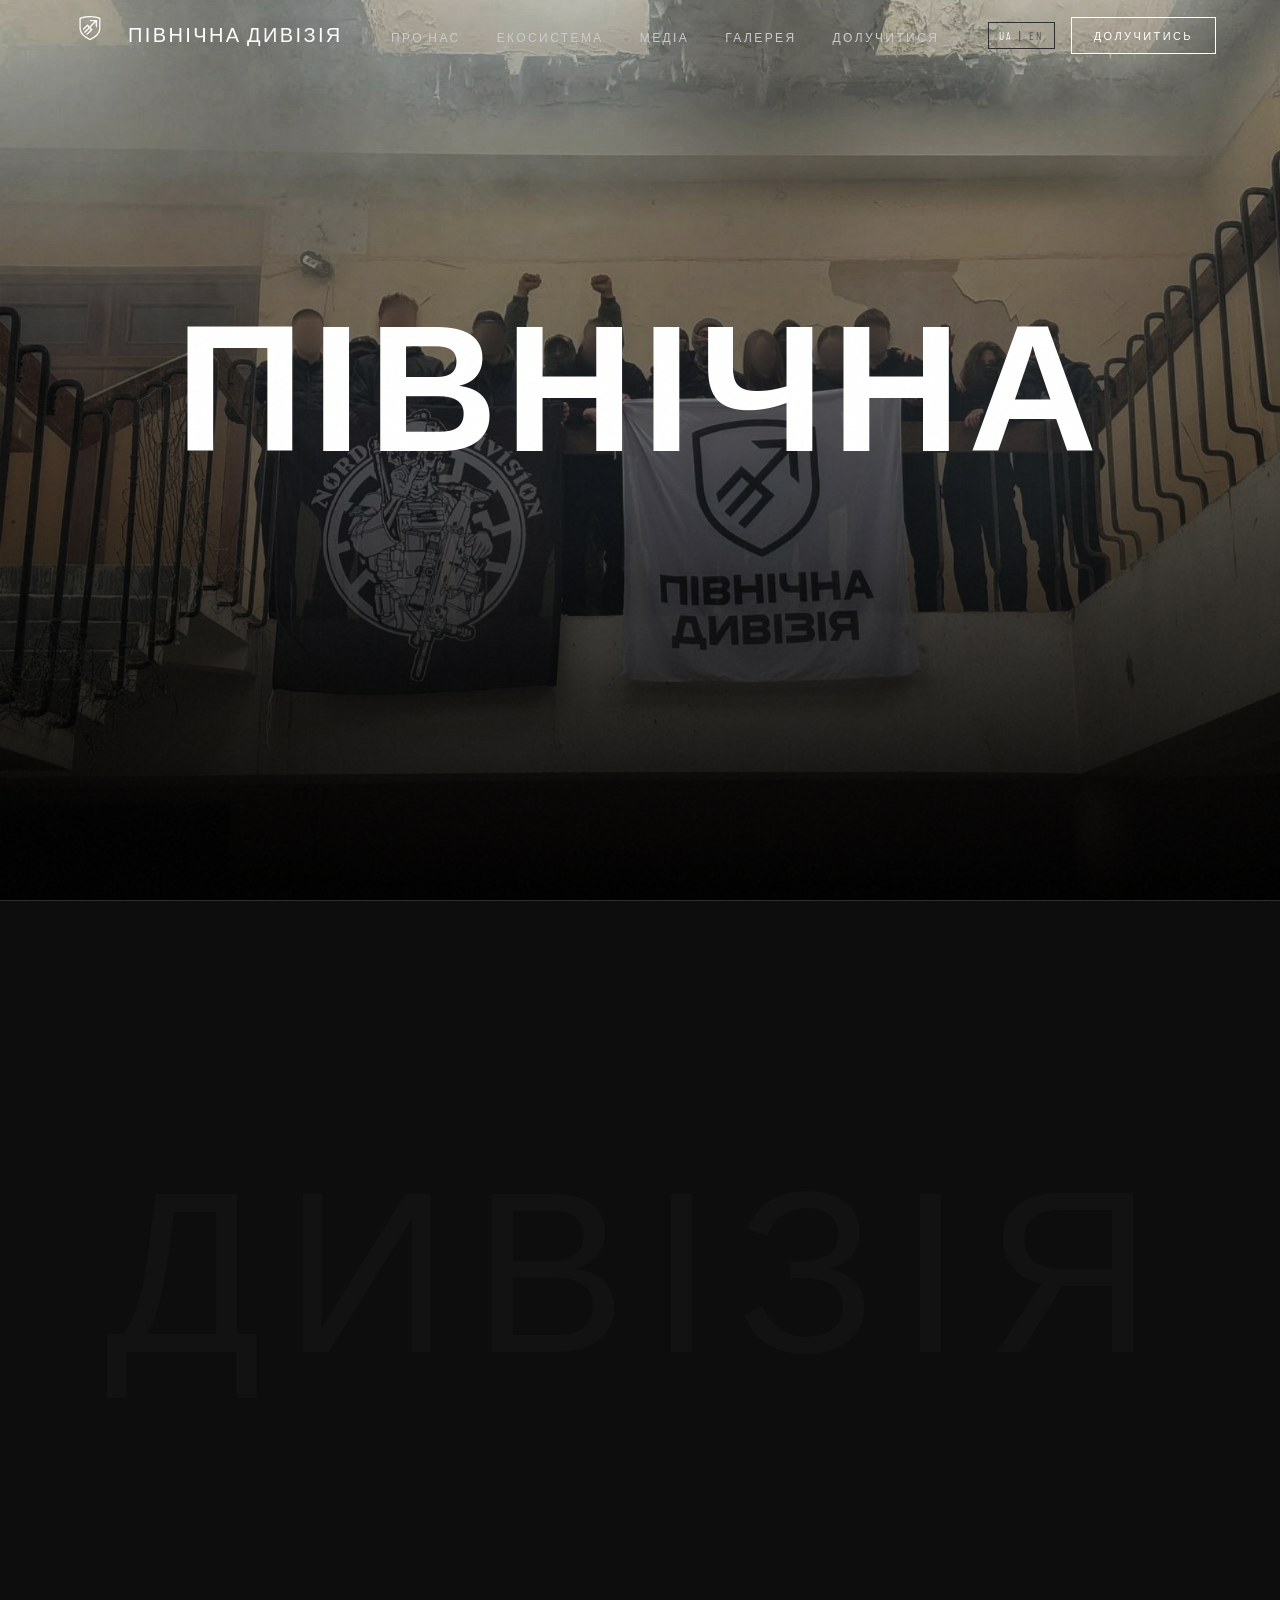
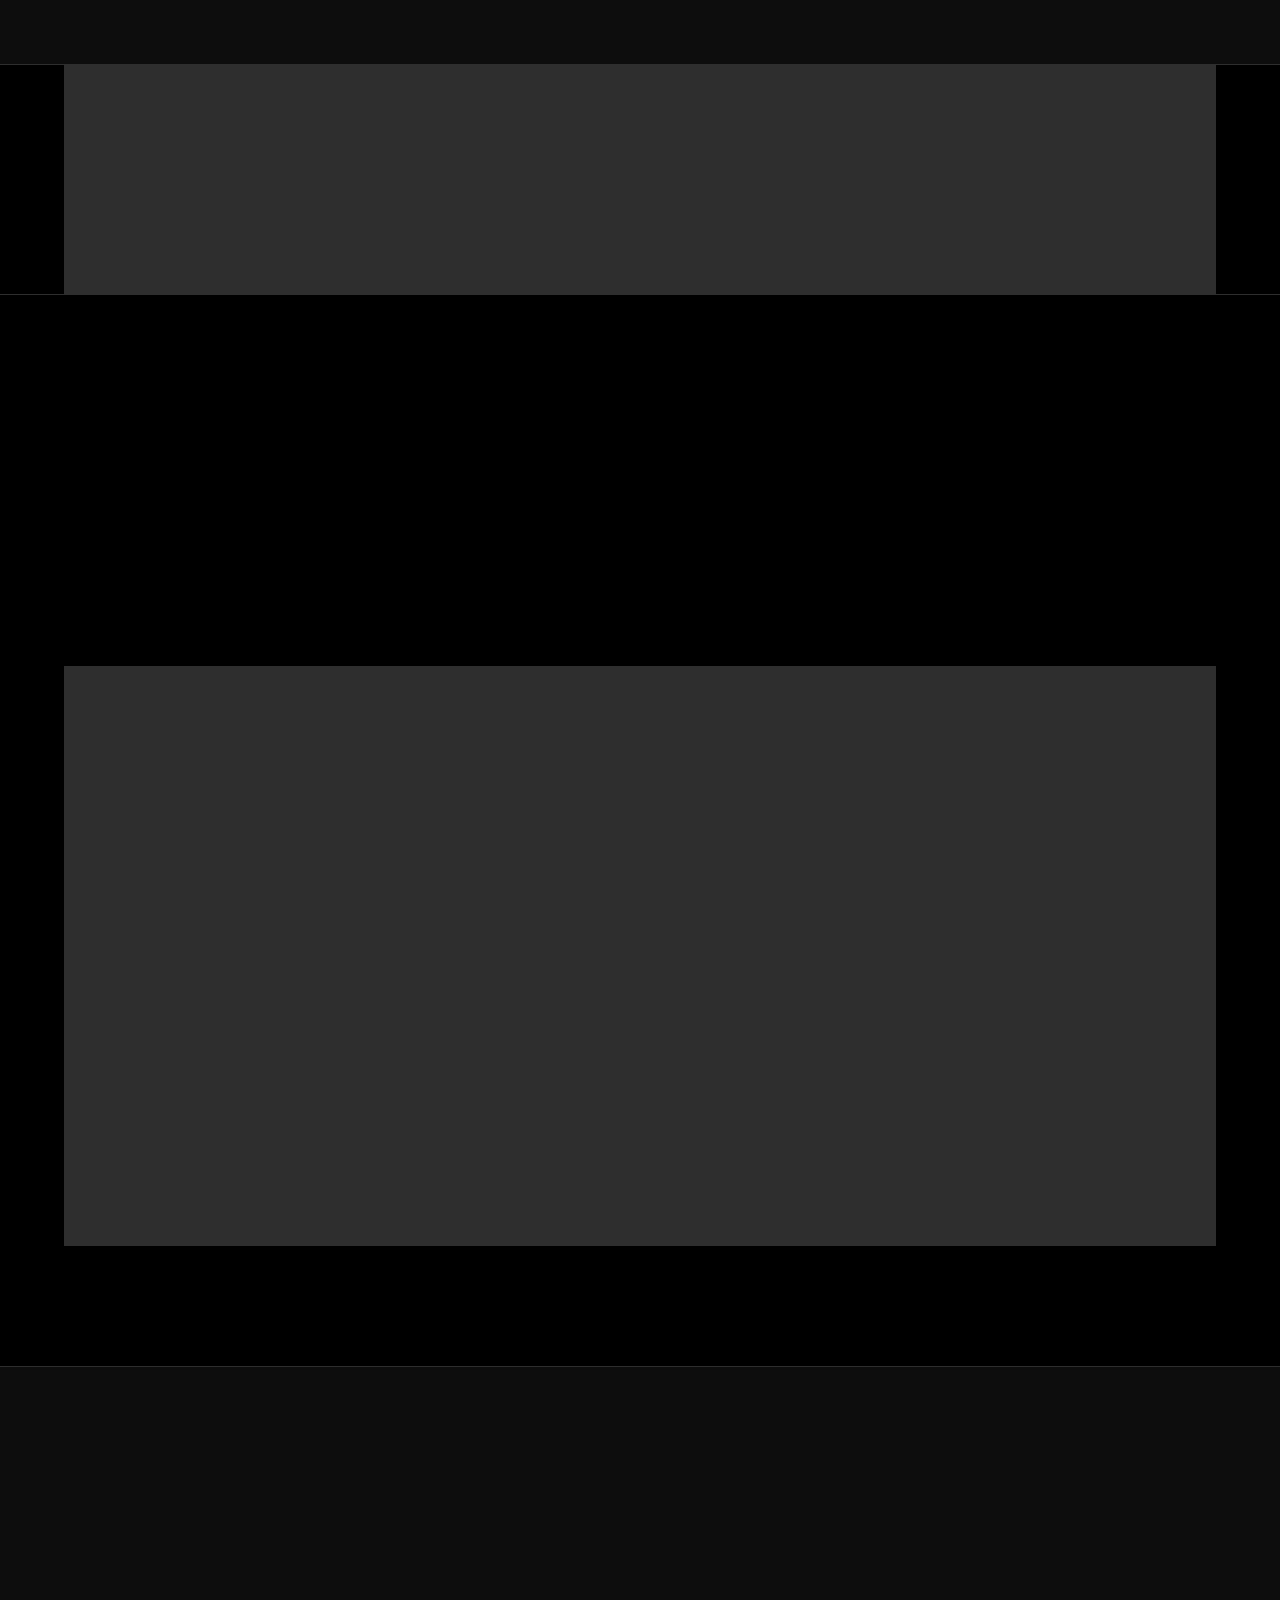
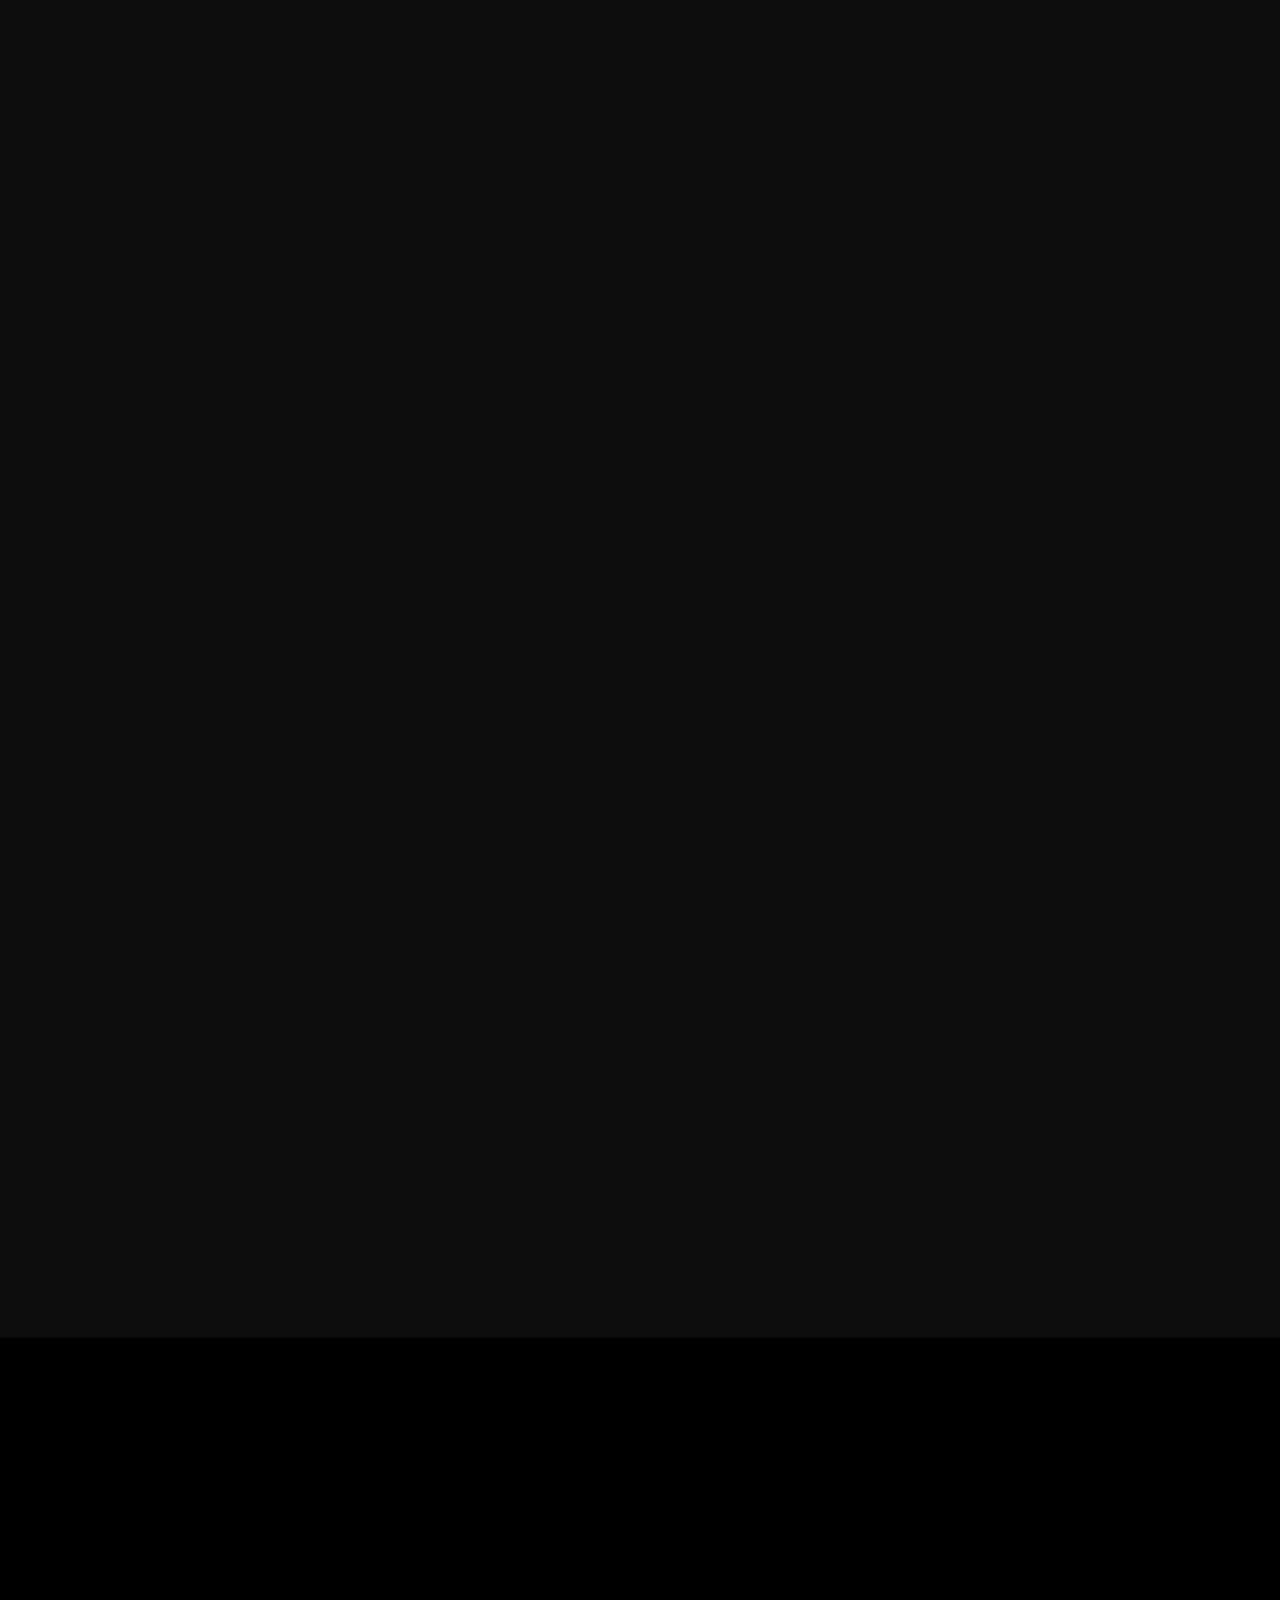
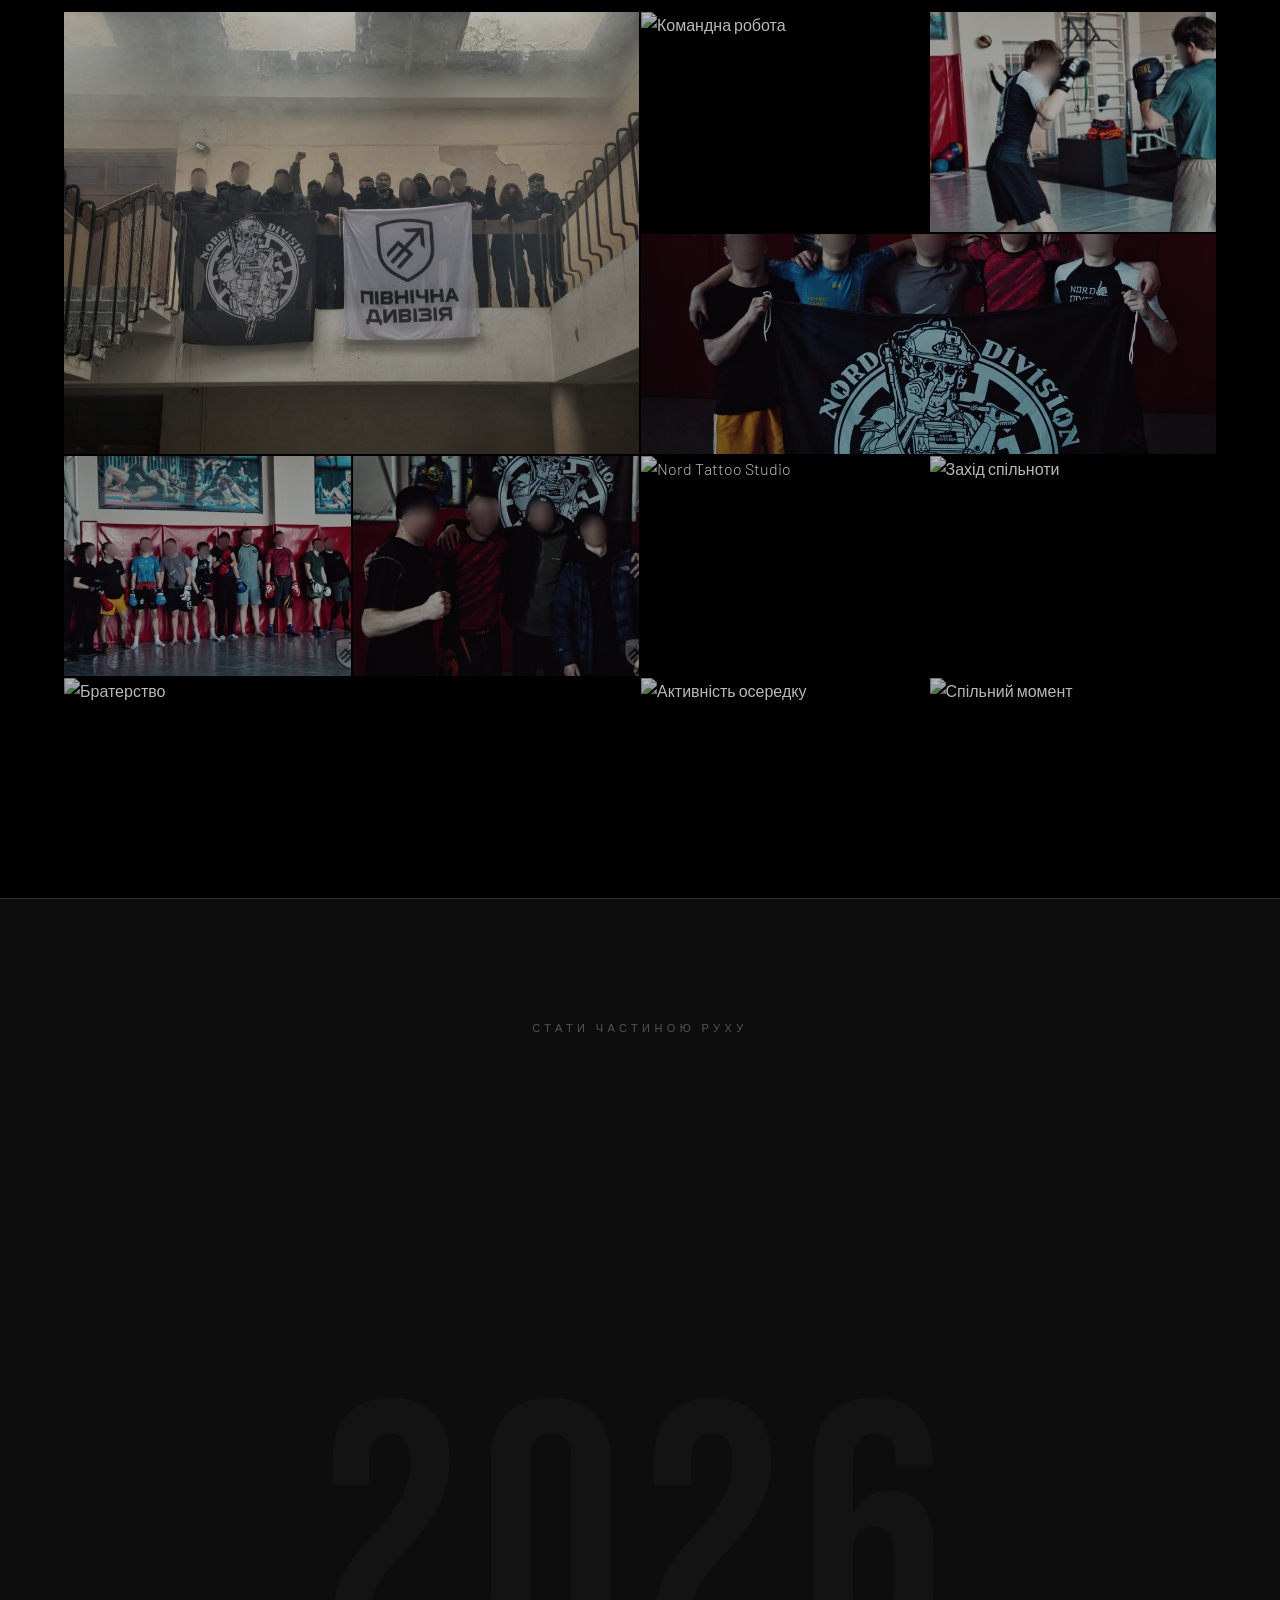
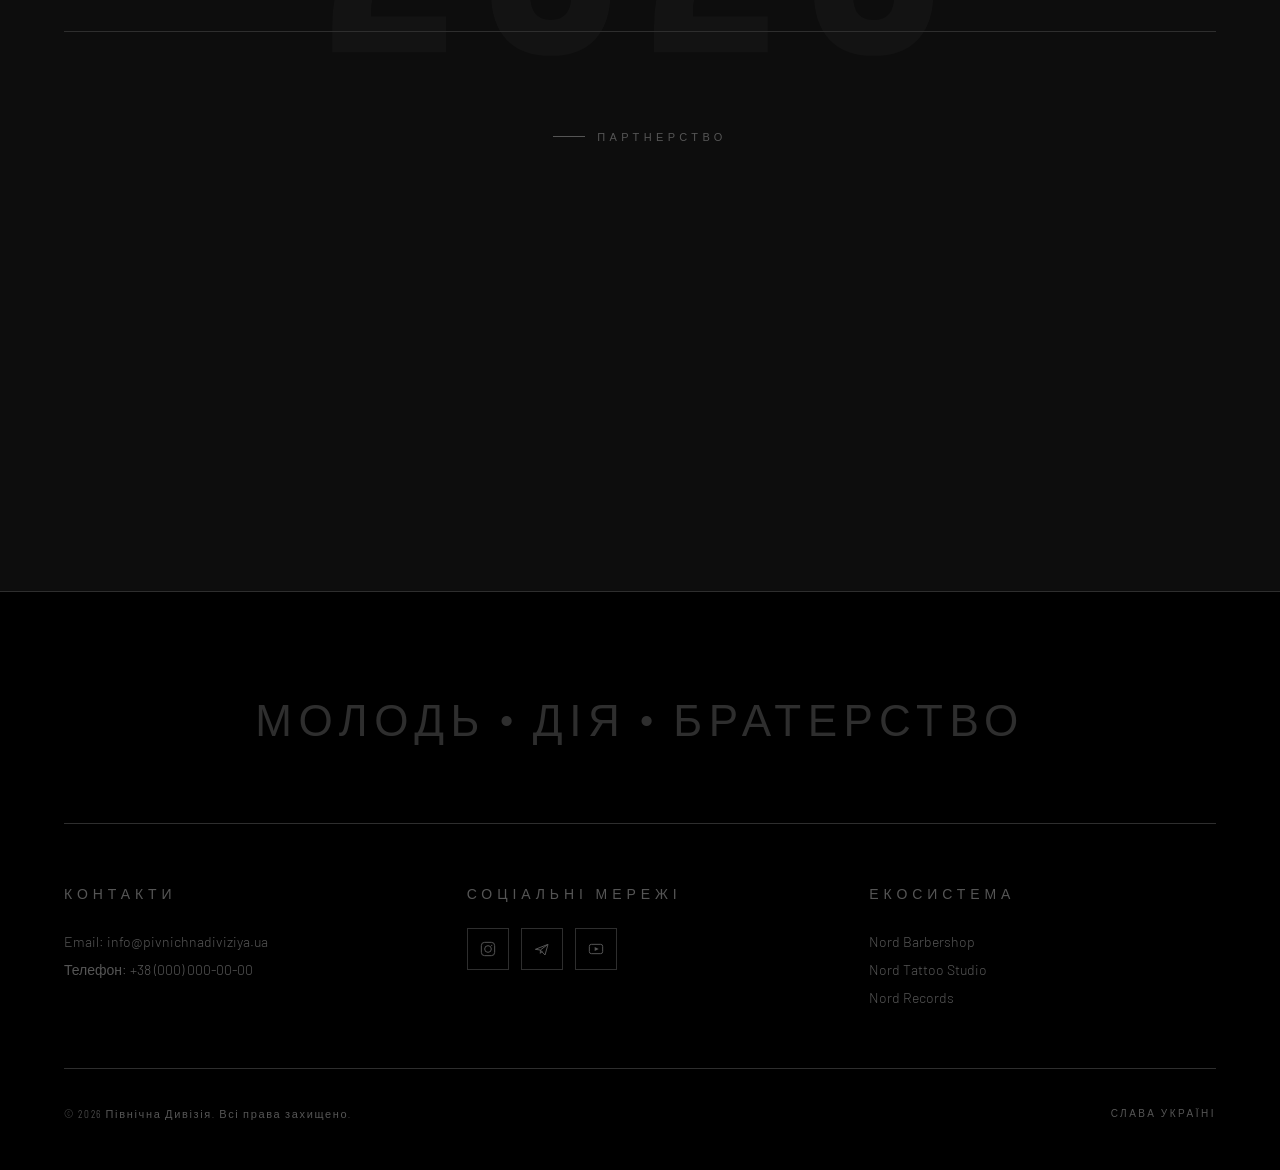
==== index.html @ 9eb2f7ea "first commit" ====
<!DOCTYPE html>
<html lang="uk" data-lang="uk">
<head>
  <meta charset="UTF-8">
  <meta name="viewport" content="width=device-width, initial-scale=1.0">
  <meta name="description" content="Північна Дивізія — молодіжна організація. Молодь. Дія. Братерство.">
  <meta name="theme-color" content="#000000">

  <!-- Open Graph -->
  <meta property="og:title" content="Північна Дивізія">
  <meta property="og:description" content="Молодь · Дія · Братерство">
  <meta property="og:type" content="website">

  <title>Північна Дивізія</title>

  <link rel="preconnect" href="https://fonts.googleapis.com">
  <link rel="preconnect" href="https://fonts.gstatic.com" crossorigin>

  <link rel="stylesheet" href="css/base.css">
  <link rel="stylesheet" href="css/nav.css">
  <link rel="stylesheet" href="css/sections.css">
  <link rel="stylesheet" href="css/footer.css">
  <link rel="stylesheet" href="css/lightbox.css">

  <script defer src="https://cdnjs.cloudflare.com/ajax/libs/gsap/3.12.5/gsap.min.js"></script>
  <script defer src="https://cdnjs.cloudflare.com/ajax/libs/gsap/3.12.5/ScrollTrigger.min.js"></script>
  <script defer src="js/main.js"></script>
</head>
<body>

  <div id="nav-sentinel" aria-hidden="true" style="position:absolute;top:60px;height:1px;width:1px;pointer-events:none;"></div>

  <!-- LIGHTBOX -->
  <div class="lightbox" id="lightbox" role="dialog" aria-modal="true" aria-label="Перегляд фото">
    <button class="lightbox__close" id="lightbox-close" aria-label="Закрити">✕</button>
    <button class="lightbox__prev" id="lightbox-prev" aria-label="Попереднє фото">&#8249;</button>
    <button class="lightbox__next" id="lightbox-next" aria-label="Наступне фото">&#8250;</button>
    <div class="lightbox__img-wrap">
      <img class="lightbox__img" id="lightbox-img" src="" alt="">
    </div>
    <div class="lightbox__counter" id="lightbox-counter"></div>
  </div>

  <!-- NAVIGATION -->
  <header>
    <nav class="navbar" id="navbar" role="navigation" aria-label="Головна навігація">

      <a href="#" class="navbar__logo" aria-label="Північна Дивізія — на головну">
        <div class="navbar__logo-icon" aria-hidden="true">
          <img src="images/PDlogo.svg" alt="Лого">
        </div>
        <div class="navbar__logo-text">
          <span class="navbar__logo-name" data-uk="Північна Дивізія" data-en="Northern Division">Північна Дивізія</span>
        </div>
      </a>

      <ul class="navbar__links" role="list">
        <li><a href="#manifesto" class="navbar__link" data-uk="Про нас" data-en="About">Про нас</a></li>
        <li><a href="#ecosystem" class="navbar__link" data-uk="Екосистема" data-en="Ecosystem">Екосистема</a></li>
        <li><a href="#media"     class="navbar__link" data-uk="Медіа" data-en="Media">Медіа</a></li>
        <li><a href="#gallery"   class="navbar__link" data-uk="Галерея" data-en="Gallery">Галерея</a></li>
        <li><a href="#join"      class="navbar__link" data-uk="Долучитися" data-en="Join Us">Долучитися</a></li>
      </ul>

      <div class="navbar__right">
        <!-- Language toggle -->
        <button class="lang-toggle" id="lang-toggle" aria-label="Змінити мову">
          <span class="lang-toggle__option lang-toggle__option--active" id="lang-uk">UA</span>
          <span class="lang-toggle__sep">|</span>
          <span class="lang-toggle__option" id="lang-en">EN</span>
        </button>

        <a href="#join" class="navbar__cta" data-uk="Долучитись" data-en="Join">Долучитись</a>

        <button class="hamburger" id="hamburger"
                aria-label="Відкрити меню" aria-expanded="false" aria-controls="mobile-menu">
          <span class="hamburger__bar"></span>
          <span class="hamburger__bar"></span>
          <span class="hamburger__bar"></span>
        </button>
      </div>
    </nav>

    <!-- Mobile Menu -->
    <div class="mobile-menu" id="mobile-menu" role="dialog" aria-modal="true" aria-label="Мобільне меню">
      <nav>
        <a href="#manifesto" class="mobile-menu__link" data-uk="Про нас" data-en="About">Про нас</a>
        <a href="#ecosystem" class="mobile-menu__link" data-uk="Екосистема" data-en="Ecosystem">Екосистема</a>
        <a href="#media"     class="mobile-menu__link" data-uk="Медіа" data-en="Media">Медіа</a>
        <a href="#gallery"   class="mobile-menu__link" data-uk="Галерея" data-en="Gallery">Галерея</a>
        <a href="#join"      class="mobile-menu__link" data-uk="Долучитися" data-en="Join Us">Долучитися</a>
      </nav>
      <p class="mobile-menu__footer" data-uk="Молодь · Дія · Братерство" data-en="Youth · Action · Brotherhood">Молодь · Дія · Братерство</p>
    </div>
  </header>

  <main>

    <!-- HERO -->
    <section class="hero" id="hero" aria-label="Головний банер">
      <div class="hero__bg" aria-hidden="true">
        <img src="images/1.jpg" alt="" class="hero__bg-img">
      </div>
      <div class="hero__grid" aria-hidden="true"></div>

      <div class="hero__content">
        <p class="hero__eyebrow" data-uk="Молодіжна організація" data-en="Youth Organization">Молодіжна організація</p>

        <h1 class="hero__title" aria-label="Північна Дивізія">
          <span class="hero__title-line" data-uk="Північна" data-en="Northern">Північна</span>
          <span class="hero__title-line" data-uk="Дивізія" data-en="Division">Дивізія</span>
        </h1>

        <p class="hero__subtitle" data-uk="Молодь · Дія · Братерство" data-en="Youth · Action · Brotherhood">Молодь · Дія · Братерство</p>

        <div class="hero__divider" aria-hidden="true">
          <span data-uk="Приєднуйся до руху" data-en="Join the movement">Приєднуйся до руху</span>
        </div>

        <div class="hero__actions">
          <a href="#join"      class="btn btn--primary btn--lg" data-uk="Долучитися" data-en="Join Now">Долучитися</a>
          <a href="#manifesto" class="btn btn--outline btn--lg" data-uk="Дізнатися більше" data-en="Learn More">Дізнатися більше</a>
        </div>
      </div>

      <div class="hero__scroll" aria-hidden="true">
        <span class="hero__scroll-text" data-uk="Скрол" data-en="Scroll">Скрол</span>
        <div class="hero__scroll-line"></div>
      </div>
    </section>

    <!-- MANIFESTO / ABOUT -->
    <section class="manifesto section" id="manifesto">
      <div class="manifesto__watermark" aria-hidden="true">ДИВІЗІЯ</div>
      <div class="container">
        <div class="manifesto__grid">

          <div class="reveal">
            <p class="label" data-uk="Наш Маніфест" data-en="Our Manifesto">Наш Маніфест</p>
            <blockquote class="manifesto__quote">
              <span data-uk="Ми — <em>не просто</em><br>організація.<br>Ми — <em>екосистема</em><br>майбутнього." 
                    data-en="We are <em>not just</em><br>a movement.<br>We are <em>the ecosystem</em><br>of tomorrow.">
                Ми — <em>не просто</em><br>
                організація.<br>
                Ми — <em>екосистема</em><br>
                майбутнього.
              </span>
            </blockquote>
            <p class="manifesto__body" 
               data-uk="Заснована у 2025 році, «Північна Дивізія» не чекає, поки хтось щось зробить — ми вже діємо. Без зайвих слів і порожніх обіцянок: осередки в містах, реальні ініціативи та люди, які щодня доводять, що молодь — це сила."
               data-en="Founded in 2025, Northern Division doesn't wait for someone else to make a difference — we already are. No empty words, no hollow promises: just city cells, real initiatives, and people who prove every day that youth is a force to be reckoned with.">
              Заснована у 2025 році, «Північна Дивізія» не чекає, поки хтось щось зробить — ми вже діємо. Без зайвих слів і порожніх обіцянок: осередки в містах, реальні ініціативи та люди, які щодня доводять, що молодь — це сила.
            </p>
            <p class="manifesto__body"
               data-uk="П'ять міст. Сотні братів. І це лише початок того, що ми будуємо разом."
               data-en="Five cities. Hundreds of brothers. And this is only the beginning of what we're building together.">
              П'ять міст. Сотні братів. І це лише початок того, що ми будуємо разом.
            </p>
          </div>

          <div class="manifesto__values reveal">
            <article class="value">
              <span class="value__num">01</span>
              <div>
                <h3 class="value__name" data-uk="Молодь" data-en="Youth">Молодь</h3>
                <p class="value__desc"
                   data-uk="Молодість — не вік у паспорті. Це заряд, що штовхає тебе вперед, коли всі навколо кажуть «зачекай». Ми — для тих, хто не чекає."
                   data-en="Youth isn't about your age. It's the charge that drives you forward when everyone else says 'wait'. We're here for those who don't wait.">
                  Молодість — не вік у паспорті. Це заряд, що штовхає тебе вперед, коли всі навколо кажуть «зачекай». Ми — для тих, хто не чекає.
                </p>
              </div>
            </article>
            <article class="value">
              <span class="value__num">02</span>
              <div>
                <h3 class="value__name" data-uk="Дія" data-en="Action">Дія</h3>
                <p class="value__desc"
                   data-uk="Вишколи, волонтерство, ініціативи — там, де потрібна реальна допомога. Ми не коментуємо зі сторони — ми в центрі подій."
                   data-en="Training, volunteering, ground-level initiatives — wherever real help is needed. We don't comment from the sidelines. We're right in the middle of it.">
                  Вишколи, волонтерство, ініціативи — там, де потрібна реальна допомога. Ми не коментуємо зі сторони — ми в центрі подій.
                </p>
              </div>
            </article>
            <article class="value">
              <span class="value__num">03</span>
              <div>
                <h3 class="value__name" data-uk="Братерство" data-en="Brotherhood">Братерство</h3>
                <p class="value__desc"
                   data-uk="Тут не просто «знайомі з організації». Тут — люди, які тримають твою спину. Від Києва до Миколаєва — один дух, одні цінності."
                   data-en="These aren't just 'people from the org'. These are people who have your back. From Kyiv to Mykolaiv — one spirit, one set of values.">
                  Тут не просто «знайомі з організації». Тут — люди, які тримають твою спину. Від Києва до Миколаєва — один дух, одні цінності.
                </p>
              </div>
            </article>
          </div>

        </div>
      </div>
    </section>

    <!-- STATS -->
    <section class="stats section--sm" id="stats" aria-label="Статистика організації">
      <div class="container">
        <div class="stats__grid">
          <div class="stat reveal">
            <div class="stat__number" data-counter="200" data-suffix="+">0</div>
            <p class="stat__label" data-uk="Активних учасників" data-en="Active Members">Активних учасників</p>
          </div>
          <div class="stat reveal">
            <div class="stat__number" data-counter="7" data-suffix="">0</div>
            <p class="stat__label" data-uk="Місяців активності" data-en="Months Active">Місяців активності</p>
          </div>
          <div class="stat reveal">
            <div class="stat__number" data-counter="5" data-suffix="">0</div>
            <p class="stat__label" data-uk="Міст присутності" data-en="Cities">Міст присутності</p>
          </div>
          <div class="stat reveal">
            <div class="stat__number" data-counter="50" data-suffix="+">0</div>
            <p class="stat__label" data-uk="Проведених заходів" data-en="Events Held">Проведених заходів</p>
          </div>
        </div>
      </div>
    </section>

    <!-- ECOSYSTEM -->
    <section class="ecosystem section" id="ecosystem">
      <div class="container">
        <div class="ecosystem__header reveal">
          <div>
            <p class="label" data-uk="Наша Екосистема" data-en="Our Ecosystem">Наша Екосистема</p>
            <h2 class="section-title" data-uk="Більше,<br>ніж рух" data-en="More than<br>a movement">Більше,<br>ніж рух</h2>
          </div>
          <div class="ecosystem__intro-block">
            <p class="ecosystem__intro"
               data-uk="«Північна Дивізія» — серце екосистеми. Навколо нас — тату-студія, музичний лейбл і барбершоп, що живуть тим же духом і тими ж цінностями."
               data-en="Northern Division is the heart of an ecosystem. Around us — a tattoo studio, music label, and barbershop that share the same spirit and the same values.">
              «Північна Дивізія» — серце екосистеми. Навколо нас — тату-студія, музичний лейбл і барбершоп, що живуть тим же духом і тими ж цінностями.
            </p>
            <p class="ecosystem__intro"
               data-uk="Кожен напрямок — окремий світ. Але всі вони об'єднані одним: бажанням будувати середовище для тих, хто хоче більшого."
               data-en="Each branch is its own world. But they all share one thing: the desire to build a space for people who want more.">
              Кожен напрямок — окремий світ. Але всі вони об'єднані одним: бажанням будувати середовище для тих, хто хоче більшого.
            </p>
          </div>
        </div>

        <div class="ecosystem__cards">
          <article class="eco-card eco-card--org reveal">
            <div class="eco-card__bg" aria-hidden="true"></div>
            <span class="eco-card__num" aria-hidden="true">01</span>
            <div class="eco-card__body">
              <p class="eco-card__tag" data-uk="Барбершоп" data-en="Barbershop">Барбершоп</p>
              <h3 class="eco-card__title">Nord<br>Barbershop</h3>
              <p class="eco-card__desc"
                 data-uk="Місце для своїх. Стрижки, атмосфера і спільнота — тут зустрічаються ті, хто поділяє наші цінності."
                 data-en="A place for those who belong. Cuts, atmosphere, and community — where like-minded people connect.">
                Місце для своїх. Стрижки, атмосфера і спільнота — тут зустрічаються ті, хто поділяє наші цінності.
              </p>
              <a href="https://www.instagram.com/nd_barberkyiv?igsh=MXdra3J6aTdjOG94aA==" target="_blank" rel="noopener" class="eco-card__link">
                <span data-uk="Детальніше" data-en="Learn more">Детальніше</span> <span class="eco-card__link-arrow" aria-hidden="true">→</span>
              </a>
            </div>
          </article>

          <article class="eco-card eco-card--tattoo reveal">
            <div class="eco-card__bg" aria-hidden="true"></div>
            <span class="eco-card__num" aria-hidden="true">02</span>
            <div class="eco-card__body">
              <p class="eco-card__tag" data-uk="Тату-студія" data-en="Tattoo Studio">Тату-студія</p>
              <h3 class="eco-card__title">Nord<br>Tattoo</h3>
              <p class="eco-card__desc"
                 data-uk="Тату як знак приналежності та пам'яті. Авторські роботи у стилі dark-realism і traditional."
                 data-en="Tattoos as a mark of belonging and memory. Original work in dark-realism and traditional styles.">
                Тату як знак приналежності та пам'яті. Авторські роботи у стилі dark-realism і traditional.
              </p>
              <a href="https://www.instagram.com/nord_tattoo_kyiv?igsh=NWw2ejk5bzJjaGU0" target="_blank" rel="noopener" class="eco-card__link">
                <span data-uk="Портфоліо" data-en="Portfolio">Портфоліо</span> <span class="eco-card__link-arrow" aria-hidden="true">→</span>
              </a>
            </div>
          </article>

          <article class="eco-card eco-card--label reveal">
            <div class="eco-card__bg" aria-hidden="true"></div>
            <span class="eco-card__num" aria-hidden="true">03</span>
            <div class="eco-card__body">
              <p class="eco-card__tag" data-uk="Музичний лейбл" data-en="Music Label">Музичний лейбл</p>
              <h3 class="eco-card__title">Nord<br>Music</h3>
              <p class="eco-card__desc"
                 data-uk="Андеграундна музика, що резонує з ідеологією руху. Від людей, які живуть цим."
                 data-en="Underground music that resonates with the ideology of the movement. Made by people who live it.">
                Андеграундна музика, що резонує з ідеологією руху. Від людей, які живуть цим.
              </p>
              <a href="https://www.instagram.com/nord.division.music?igsh=MjV1YWZ6cG53bXQ4" target="_blank" rel="noopener" class="eco-card__link">
                <span data-uk="Слухати" data-en="Listen">Слухати</span> <span class="eco-card__link-arrow" aria-hidden="true">→</span>
              </a>
            </div>
          </article>
        </div>
      </div>
    </section>

    <!-- MEDIA / NEWS -->
    <section class="media section" id="media">
      <div class="container">
        <div class="media__header reveal">
          <div>
            <p class="label" data-uk="Медіа та Новини" data-en="Media & News">Медіа та Новини</p>
            <h2 class="section-title" data-uk="Останні<br>події" data-en="Latest<br>News">Останні<br>події</h2>
          </div>
          <a href="#" class="view-all" data-uk="Всі публікації →" data-en="All posts →">Всі публікації →</a>
        </div>

        <div class="news-grid reveal">

          <article class="news-card news-card--featured">
            <div class="news-card__thumb-wrap">
              <img class="news-card__thumb"
                   src="https://images.unsplash.com/photo-1529070538774-1843cb3265df?w=900&q=80&fit=crop"
                   alt="Відкриття осередку в Миколаєві" loading="lazy">
            </div>
            <div class="news-card__body">
              <div class="news-card__meta">
                <span class="news-card__tag" data-uk="Осередок" data-en="Cell">Осередок</span>
                <time class="news-card__date" datetime="2026-04-20" data-uk="20 Квітня 2026" data-en="April 20, 2026">20 Квітня 2026</time>
              </div>
              <h3 class="news-card__title" data-uk="Відкриття осередку в Миколаєві" data-en="New Cell Opens in Mykolaiv">Відкриття осередку в Миколаєві</h3>
              <p class="news-card__excerpt"
                 data-uk="«Північна Дивізія» продовжує розширюватись — новий осередок відкрито в Миколаєві. Тепер нас п'ятеро: зустрічаємо нових братів на півдні країни."
                 data-en="Northern Division keeps growing — a new cell has opened in Mykolaiv. That makes five. Welcoming our new brothers from the south.">
                «Північна Дивізія» продовжує розширюватись — новий осередок відкрито в Миколаєві. Тепер нас п'ятеро: зустрічаємо нових братів на півдні країни.
              </p>
            </div>
          </article>

          <article class="news-card">
            <div class="news-card__thumb-wrap">
              <img class="news-card__thumb"
                   src="https://images.unsplash.com/photo-1601758228041-f3b2795255f1?w=700&q=80&fit=crop"
                   alt="Київський осередок у центрі адопції тварин" loading="lazy">
            </div>
            <div class="news-card__body">
              <div class="news-card__meta">
                <span class="news-card__tag" data-uk="Волонтерство" data-en="Volunteering">Волонтерство</span>
                <time class="news-card__date" datetime="2026-04-05" data-uk="5 Квітня 2026" data-en="April 5, 2026">5 Квітня 2026</time>
              </div>
              <h3 class="news-card__title"
                  data-uk="Київський осередок відвідав центр адопції тварин"
                  data-en="Kyiv Cell Visits Animal Shelter">Київський осередок відвідав центр адопції тварин</h3>
              <p class="news-card__excerpt"
                 data-uk="Хлопці з Києва провели час із підопічними центру — допомогли, поспілкувались і нагадали, що дія може бути доброю."
                 data-en="The Kyiv guys spent time with shelter animals — helping out, connecting, and proving that action can also mean kindness.">
                Хлопці з Києва провели час із підопічними центру — допомогли, поспілкувались і нагадали, що дія може бути доброю.
              </p>
            </div>
          </article>

          <article class="news-card">
            <div class="news-card__thumb-wrap">
              <img class="news-card__thumb"
                   src="https://images.unsplash.com/photo-1516450360452-9312f5e86fc7?w=700&q=80&fit=crop"
                   alt="Nord Records — трек Лабуда" loading="lazy">
            </div>
            <div class="news-card__body">
              <div class="news-card__meta">
                <span class="news-card__tag" data-uk="Музика" data-en="Music">Музика</span>
                <time class="news-card__date" datetime="2026-03-20" data-uk="20 Березня 2026" data-en="March 20, 2026">20 Березня 2026</time>
              </div>
              <h3 class="news-card__title"
                  data-uk="Nord Records: вийшов новий трек «Лабуда»"
                  data-en="Nord Records: New Track 'Labuda' Is Out">Nord Records: вийшов новий трек «Лабуда»</h3>
              <p class="news-card__excerpt"
                 data-uk="Свіжий реліз від нашого лейблу вже доступний на всіх стрімінгових платформах. Слухай — і розповідай своїм."
                 data-en="Fresh off the Nord Records label and now live on every streaming platform. Hit play — and share it with your people.">
                Свіжий реліз від нашого лейблу вже доступний на всіх стрімінгових платформах. Слухай — і розповідай своїм.
              </p>
            </div>
          </article>

        </div>
      </div>
    </section>

    <!-- GALLERY -->
    <section class="gallery section" id="gallery">
      <div class="container">
        <div class="gallery__header reveal">
          <p class="label" data-uk="Фотогалерея" data-en="Photo Gallery">Фотогалерея</p>
          <h2 class="section-title" data-uk="Наші моменти" data-en="Our Moments">Наші моменти</h2>
        </div>
      </div>
      <div style="padding-inline: var(--container-pad);">
        <div class="gallery__grid" role="list" aria-label="Галерея фотографій">

          <figure class="gallery__item" role="listitem" data-index="0">
            <img class="gallery__img" src="images/1.jpg" alt="Вишкіл учасників організації" loading="lazy">
            <div class="gallery__overlay" aria-hidden="true">
              <button class="gallery__btn" data-uk="Переглянути" data-en="View">Переглянути</button>
            </div>
          </figure>

          <figure class="gallery__item" role="listitem" data-index="1">
            <img class="gallery__img" src="images/2.jpg" alt="Командна робота" loading="lazy">
            <div class="gallery__overlay" aria-hidden="true">
              <button class="gallery__btn" data-uk="Переглянути" data-en="View">Переглянути</button>
            </div>
          </figure>

          <figure class="gallery__item" role="listitem" data-index="2">
            <img class="gallery__img" src="images/3.jpg" alt="Захід організації" loading="lazy">
            <div class="gallery__overlay" aria-hidden="true">
              <button class="gallery__btn" data-uk="Переглянути" data-en="View">Переглянути</button>
            </div>
          </figure>

          <figure class="gallery__item" role="listitem" data-index="3">
            <img class="gallery__img" src="images/4.jpg" alt="Братерство та єдність" loading="lazy">
            <div class="gallery__overlay" aria-hidden="true">
              <button class="gallery__btn" data-uk="Переглянути" data-en="View">Переглянути</button>
            </div>
          </figure>

          <figure class="gallery__item" role="listitem" data-index="4">
            <img class="gallery__img" src="images/5.jpg" alt="Молодь у дії" loading="lazy">
            <div class="gallery__overlay" aria-hidden="true">
              <button class="gallery__btn" data-uk="Переглянути" data-en="View">Переглянути</button>
            </div>
          </figure>

          <figure class="gallery__item" role="listitem" data-index="5">
            <img class="gallery__img" src="images/6.jpg" alt="Культура руху" loading="lazy">
            <div class="gallery__overlay" aria-hidden="true">
              <button class="gallery__btn" data-uk="Переглянути" data-en="View">Переглянути</button>
            </div>
          </figure>

          <figure class="gallery__item" role="listitem" data-index="6">
            <img class="gallery__img" src="images/7.jpg" alt="Nord Tattoo Studio" loading="lazy">
            <div class="gallery__overlay" aria-hidden="true">
              <button class="gallery__btn" data-uk="Переглянути" data-en="View">Переглянути</button>
            </div>
          </figure>

          <figure class="gallery__item" role="listitem" data-index="7">
            <img class="gallery__img" src="images/8.jpg" alt="Захід спільноти" loading="lazy">
            <div class="gallery__overlay" aria-hidden="true">
              <button class="gallery__btn" data-uk="Переглянути" data-en="View">Переглянути</button>
            </div>
          </figure>

          <figure class="gallery__item" role="listitem" data-index="8">
            <img class="gallery__img" src="images/9.jpg" alt="Братерство" loading="lazy">
            <div class="gallery__overlay" aria-hidden="true">
              <button class="gallery__btn" data-uk="Переглянути" data-en="View">Переглянути</button>
            </div>
          </figure>

          <figure class="gallery__item" role="listitem" data-index="9">
            <img class="gallery__img" src="images/10.jpg" alt="Активність осередку" loading="lazy">
            <div class="gallery__overlay" aria-hidden="true">
              <button class="gallery__btn" data-uk="Переглянути" data-en="View">Переглянути</button>
            </div>
          </figure>

          <figure class="gallery__item" role="listitem" data-index="10">
            <img class="gallery__img" src="images/11.jpg" alt="Спільний момент" loading="lazy">
            <div class="gallery__overlay" aria-hidden="true">
              <button class="gallery__btn" data-uk="Переглянути" data-en="View">Переглянути</button>
            </div>
          </figure>

        </div>
      </div>
    </section>

    <!-- JOIN / CTA -->
    <section class="join section" id="join">
      <div class="join__watermark" aria-hidden="true">2026</div>
      <div class="container">
        <div class="join__inner">

          <p class="join__label" data-uk="Стати частиною руху" data-en="Become Part of the Movement">Стати частиною руху</p>
          <h2 class="join__title reveal" data-uk="Приєднуйся<br>до нас" data-en="Join<br>Us">Приєднуйся<br>до нас</h2>
          <p class="join__sub reveal"
             data-uk="Ми шукаємо не просто учасників — ми шукаємо людей, які готові горіти разом з нами. Якщо ти молодий, відданий і хочеш стати частиною чогось більшого — твоє місце тут."
             data-en="We're not just looking for members — we're looking for people ready to burn for something. If you're young, committed, and want to be part of something bigger than yourself — your place is here.">
            Ми шукаємо не просто учасників — ми шукаємо людей, які готові горіти разом з нами. Якщо ти молодий, відданий і хочеш стати частиною чогось більшого — твоє місце тут.
          </p>
          <div class="join__actions reveal">
            <a href="https://forms.google.com" target="_blank" rel="noopener noreferrer"
               class="btn btn--primary btn--lg" data-uk="Заповнити анкету" data-en="Fill Out the Form">Заповнити анкету</a>
            <a href="#partners" class="btn btn--outline btn--lg" data-uk="Стати партнером" data-en="Become a Partner">Стати партнером</a>
          </div>

          <div class="partners" id="partners">
            <p class="label" style="justify-content:center;" data-uk="Партнерство" data-en="Partnership">Партнерство</p>
            <h3 class="partners__title reveal" data-uk="Допоможи нам будувати" data-en="Help Us Build">Допоможи нам будувати</h3>
            <p class="join__sub reveal" style="max-width:540px; margin: 0 auto 2.5rem;"
               data-uk="Хочеш підтримати організацію — фінансово, ресурсами чи медійно? Заповни коротку форму і ми зв'яжемося з тобою."
               data-en="Want to support the organization — financially, with resources, or through media? Fill out a short form and we'll reach out.">
              Хочеш підтримати організацію — фінансово, ресурсами чи медійно? Заповни коротку форму і ми зв'яжемося з тобою.
            </p>
            <div class="join__actions reveal">
              <a href="https://forms.google.com" target="_blank" rel="noopener noreferrer"
                 class="btn btn--primary btn--lg" data-uk="Стати партнером →" data-en="Become a Partner →">Стати партнером →</a>
            </div>
          </div>
        </div>
      </div>
    </section>

  </main>

  <!-- FOOTER -->
  <footer class="footer" role="contentinfo">
    <div class="container">

      <p class="footer__slogan" data-uk="Молодь • Дія • Братерство" data-en="Youth • Action • Brotherhood">Молодь • Дія • Братерство</p>

      <div class="footer__grid">

        <div class="footer__col">
          <p class="footer__col-title" data-uk="Контакти" data-en="Contacts">Контакти</p>
          <p>Email: <a href="mailto:info@pivnichnadiviziya.ua">info@pivnichnadiviziya.ua</a></p>
          <p><span data-uk="Телефон" data-en="Phone">Телефон</span>: <a href="tel:+380000000000">+38 (000) 000-00-00</a></p>
        </div>

        <div class="footer__col">
          <p class="footer__col-title" data-uk="Соціальні мережі" data-en="Social Media">Соціальні мережі</p>
          <div class="social-links">
            <a href="https://www.instagram.com/go.pivnichna.divisiya?igsh=YnBhZTJmZ2YxbGg4" class="social-link" aria-label="Instagram">
              <svg viewBox="0 0 24 24" fill="none" stroke="currentColor" stroke-width="1.5">
                <rect x="2" y="2" width="20" height="20" rx="5"/>
                <circle cx="12" cy="12" r="5"/>
                <circle cx="17.5" cy="6.5" r="1" fill="currentColor" stroke="none"/>
              </svg>
            </a>
            <a href="https://t.me/pivnichna_divisiya" class="social-link" aria-label="Telegram">
              <svg viewBox="0 0 24 24" fill="none" stroke="currentColor" stroke-width="1.5">
                <path d="M21 5L2 12.5l7 1M21 5l-4.5 16L9.5 13.5M21 5L9.5 13.5m0 0v5l3-3"/>
              </svg>
            </a>
            <a href="#" class="social-link" aria-label="YouTube">
              <svg viewBox="0 0 24 24" fill="none" stroke="currentColor" stroke-width="1.5">
                <rect x="2" y="5" width="20" height="14" rx="3"/>
                <path d="M10 9l6 3-6 3V9z" fill="currentColor" stroke="none"/>
              </svg>
            </a>
          </div>
        </div>

        <div class="footer__col">
          <p class="footer__col-title" data-uk="Екосистема" data-en="Ecosystem">Екосистема</p>
          <ul>
            <li><a href="https://www.instagram.com/nd_barberkyiv?igsh=MXdra3J6aTdjOG94aA==">Nord Barbershop</a></li>
            <li><a href="https://www.instagram.com/nord_tattoo_kyiv?igsh=NWw2ejk5bzJjaGU0">Nord Tattoo Studio</a></li>
            <li><a href="https://www.instagram.com/nord.division.music?igsh=MjV1YWZ6cG53bXQ4">Nord Records</a></li>
          </ul>
        </div>

      </div>

      <div class="footer__bottom">
        <p>© 2026 <span data-uk="Північна Дивізія. Всі права захищено." data-en="Northern Division. All rights reserved.">Північна Дивізія. Всі права захищено.</span></p>
        <p class="footer__glory" data-uk="Слава Україні" data-en="Glory to Ukraine">Слава Україні</p>
      </div>

    </div>
  </footer>

</body>
</html>
---- css/base.css ----
/* ============================================================
   BASE.CSS — Reset, variables, typography, global elements
   Північна Дивізія © 2025
   ============================================================ */

/* ── GOOGLE FONTS IMPORT ── */
@import url('https://fonts.googleapis.com/css2?family=Bebas+Neue&family=Barlow:wght@300;400;500;600&family=Barlow+Condensed:wght@400;600;700&display=swap');

/* ── CSS CUSTOM PROPERTIES ── */
:root {
  /* Colors */
  --color-black:         #000000;
  --color-graphite-deep: #0d0d0d;
  --color-graphite:      #1a1a1a;
  --color-graphite-mid:  #222222;
  --color-border:        #2e2e2e;
  --color-muted:         #555555;
  --color-silver:        #888888;
  --color-light:         #cccccc;
  --color-white:         #ffffff;

  /* Typography */
  --font-display:    'Bebas Neue', sans-serif;
  --font-condensed:  'Barlow Condensed', sans-serif;
  --font-body:       'Barlow', sans-serif;

  /* Spacing scale */
  --space-xs:   8px;
  --space-sm:   16px;
  --space-md:   24px;
  --space-lg:   48px;
  --space-xl:   80px;
  --space-2xl:  120px;
  --space-3xl:  160px;

  /* Layout */
  --container-max: 1280px;
  --container-pad: clamp(24px, 5vw, 64px);

  /* Transitions */
  --transition-fast:   .18s ease;
  --transition-base:   .28s ease;
  --transition-slow:   .45s ease;

  /* Nav height */
  --nav-height: 72px;
}

/* ── MODERN CSS RESET ── */
*, *::before, *::after {
  margin: 0;
  padding: 0;
  box-sizing: border-box;
}

html {
  font-size: 16px;
  scroll-behavior: smooth;
  -webkit-text-size-adjust: 100%;
  text-size-adjust: 100%;
}

body {
  background-color: var(--color-black);
  color: var(--color-white);
  font-family: var(--font-body);
  font-weight: 300;
  line-height: 1.6;
  overflow-x: hidden;
  -webkit-font-smoothing: antialiased;
  -moz-osx-font-smoothing: grayscale;
}

/* Images & media */
img, video, svg {
  display: block;
  max-width: 100%;
}

img { height: auto; }

/* Links */
a {
  color: inherit;
  text-decoration: none;
}

/* Lists */
ul, ol { list-style: none; }

/* Buttons */
button {
  cursor: pointer;
  font-family: inherit;
  background: none;
  border: none;
}

/* Focus visible (accessibility) */
:focus-visible {
  outline: 2px solid var(--color-white);
  outline-offset: 3px;
}



/* ── GRAIN OVERLAY ── */
body::before {
  content: '';
  position: fixed;
  inset: 0;
  background-image: url("data:image/svg+xml,%3Csvg viewBox='0 0 256 256' xmlns='http://www.w3.org/2000/svg'%3E%3Cfilter id='n'%3E%3CfeTurbulence type='fractalNoise' baseFrequency='0.9' numOctaves='4' stitchTiles='stitch'/%3E%3C/filter%3E%3Crect width='100%25' height='100%25' filter='url(%23n)'/%3E%3C/svg%3E");
  opacity: 0.025;
  pointer-events: none;
  z-index: 9990;
}

/* ── LAYOUT UTILITIES ── */
.container {
  width: 100%;
  max-width: var(--container-max);
  margin-inline: auto;
  padding-inline: var(--container-pad);
}

.section {
  padding-block: var(--space-2xl);
}

.section--sm {
  padding-block: var(--space-xl);
}

/* ── TYPOGRAPHY UTILITIES ── */
.label {
  display: flex;
  align-items: center;
  gap: 12px;
  font-family: var(--font-condensed);
  font-size: 11px;
  letter-spacing: 0.4em;
  text-transform: uppercase;
  color: var(--color-muted);
}

.label::before {
  content: '';
  width: 32px;
  height: 1px;
  background: var(--color-muted);
  flex-shrink: 0;
}

.section-title {
  font-family: var(--font-display);
  font-size: clamp(48px, 7vw, 96px);
  line-height: 0.9;
  text-transform: uppercase;
  color: var(--color-white);
}

/* ── SCROLL REVEAL ── */
.reveal {
  opacity: 0;
  transform: translateY(36px);
}

/* ── BUTTONS ── */
.btn {
  display: inline-flex;
  align-items: center;
  justify-content: center;
  font-family: var(--font-condensed);
  font-size: 13px;
  letter-spacing: 0.2em;
  text-transform: uppercase;
  padding: 15px 40px;
  transition: background var(--transition-base),
              color var(--transition-base),
              border-color var(--transition-base),
              transform var(--transition-fast);
}

.btn:hover { transform: translateY(-2px); }
.btn:active { transform: translateY(0); }

.btn--primary {
  background: var(--color-white);
  color: var(--color-black);
  border: 1px solid var(--color-white);
}
.btn--primary:hover {
  background: transparent;
  color: var(--color-white);
}

.btn--outline {
  background: transparent;
  color: var(--color-white);
  border: 1px solid var(--color-border);
}
.btn--outline:hover {
  border-color: var(--color-white);
}

.btn--lg {
  padding: 18px 52px;
  font-size: 14px;
}

/* ── DIVIDER ── */
.divider {
  width: 100%;
  height: 1px;
  background: var(--color-border);
  border: none;
}
---- css/nav.css ----
/* ============================================================
   NAV.CSS — Navigation, header, mobile menu
   ============================================================ */

/* ── NAVBAR ── */
.navbar {
  position: fixed;
  top: 0; left: 0; right: 0;
  z-index: 1000;
  height: var(--nav-height);
  padding-inline: var(--container-pad);

  display: flex;
  align-items: center;
  justify-content: space-between;
  gap: var(--space-md);

  background: transparent;
  transition: background var(--transition-slow),
              backdrop-filter var(--transition-slow),
              border-color var(--transition-slow);

  border-bottom: 1px solid transparent;
}

.navbar.is-scrolled {
  background: rgba(0, 0, 0, 0.88);
  backdrop-filter: blur(14px);
  -webkit-backdrop-filter: blur(14px);
  border-bottom-color: var(--color-border);
}

/* ── LOGO ── */
.navbar__logo {
  display: flex;
  align-items: center;
  gap: 12px;
  flex-shrink: 0;
  text-decoration: none;
  /* Logo vertically centered in navbar */
}

.navbar__logo-icon {
  width: 52px;
  height: 52px;
  border: 0px solid var(--color-border);
  display: flex;
  align-items: center;
  justify-content: center;
  flex-shrink: 0;
  transition: border-color var(--transition-base);
}

.navbar__logo-icon img {
  width: 52px;
  height: 52px;
  object-fit: contain;
}

.navbar__logo-icon svg {
  width: 40px;
  height: 40px;
  color: var(--color-white);
}

.navbar__logo:hover .navbar__logo-icon {
  border-color: var(--color-white);
}

.navbar__logo-text {
  display: flex;
  flex-direction: column;
  line-height: 1.1;
}

.navbar__logo-name {
  font-family: var(--font-display);
  font-size: 20px;
  letter-spacing: 0.12em;
  text-transform: uppercase;
  color: var(--color-white);
}

.navbar__logo-sub {
  font-family: var(--font-condensed);
  font-size: 10px;
  letter-spacing: 0.35em;
  text-transform: uppercase;
  color: var(--color-muted);
}

/* ── DESKTOP NAV LINKS ── */
.navbar__links {
  display: flex;
  align-items: center;
  gap: 36px;
}

.navbar__link {
  font-family: var(--font-condensed);
  font-size: 12px;
  letter-spacing: 0.2em;
  text-transform: uppercase;
  color: var(--color-light);
  position: relative;
  padding-block: 4px;
  transition: color var(--transition-base);
}

.navbar__link::after {
  content: '';
  position: absolute;
  bottom: 0; left: 0; right: 0;
  height: 1px;
  background: var(--color-white);
  transform: scaleX(0);
  transform-origin: left;
  transition: transform var(--transition-base);
}

.navbar__link:hover {
  color: var(--color-white);
}

.navbar__link:hover::after {
  transform: scaleX(1);
}

/* ── NAV CTA ── */
.navbar__cta {
  font-family: var(--font-condensed);
  font-size: 11px;
  letter-spacing: 0.22em;
  text-transform: uppercase;
  border: 1px solid var(--color-white);
  color: var(--color-white);
  padding: 9px 22px;
  flex-shrink: 0;
  transition: background var(--transition-base), color var(--transition-base);
}

.navbar__cta:hover {
  background: var(--color-white);
  color: var(--color-black);
}

/* ── HAMBURGER ── */
.hamburger {
  display: none;
  flex-direction: column;
  justify-content: center;
  gap: 6px;
  width: 40px;
  height: 40px;
  flex-shrink: 0;
}

.hamburger__bar {
  width: 24px;
  height: 1px;
  background: var(--color-white);
  transition: transform var(--transition-base), opacity var(--transition-base);
  transform-origin: center;
}

.hamburger.is-open .hamburger__bar:nth-child(1) {
  transform: translateY(7px) rotate(45deg);
}
.hamburger.is-open .hamburger__bar:nth-child(2) {
  opacity: 0;
  transform: scaleX(0);
}
.hamburger.is-open .hamburger__bar:nth-child(3) {
  transform: translateY(-7px) rotate(-45deg);
}

/* ── MOBILE MENU ── */
.mobile-menu {
  position: fixed;
  inset: 0;
  z-index: 999;
  background: var(--color-black);
  display: flex;
  flex-direction: column;
  justify-content: center;
  padding-inline: var(--container-pad);
  padding-block: var(--nav-height);

  /* Hidden by default */
  opacity: 0;
  pointer-events: none;
  transform: translateX(100%);
  transition: opacity var(--transition-slow),
              transform var(--transition-slow);
}

.mobile-menu.is-open {
  opacity: 1;
  pointer-events: all;
  transform: translateX(0);
}

.mobile-menu__link {
  display: block;
  font-family: var(--font-display);
  font-size: clamp(40px, 10vw, 72px);
  text-transform: uppercase;
  color: var(--color-white);
  padding-block: 16px;
  border-bottom: 1px solid var(--color-border);
  transition: color var(--transition-base), padding-left var(--transition-base);
}

.mobile-menu__link:hover {
  color: var(--color-silver);
  padding-left: 12px;
}

.mobile-menu__footer {
  margin-top: 48px;
  font-family: var(--font-condensed);
  font-size: 11px;
  letter-spacing: 0.3em;
  text-transform: uppercase;
  color: var(--color-muted);
}

/* ── RESPONSIVE ── */
@media (max-width: 1024px) {
  .navbar__links { gap: 24px; }
}

@media (max-width: 768px) {
  .navbar__links,
  .navbar__cta {
    display: none;
  }

  .hamburger {
    display: flex;
  }

  .navbar__logo-sub {
    display: none;
  }

  .lang-toggle {
    font-size: 10px;
    padding: 5px 8px;
  }
}
---- css/sections.css ----
/* ============================================================
   SECTIONS.CSS — Hero, Manifesto, Stats, Ecosystem, Media,
                  Gallery, Join/CTA
   ============================================================ */

/* ════════════════════════════════════════
   HERO
   ════════════════════════════════════════ */
.hero {
  position: relative;
  min-height: 100svh;   /* svh = small viewport height — handles mobile chrome bar */
  display: flex;
  align-items: center;
  justify-content: center;
  overflow: hidden;
}

.hero__bg {
  position: absolute;
  inset: 0;
  overflow: hidden;
}

.hero__bg::after {
  content: '';
  position: absolute;
  inset: 0;
  background: linear-gradient(to bottom,
    rgba(0,0,0,0.25) 0%,
    rgba(0,0,0,0.6)  55%,
    rgba(0,0,0,1)    100%);
  z-index: 1;
}

.hero__bg-img {
  position: absolute;
  inset: 0;
  width: 100%;
  height: 100%;
  object-fit: cover;
  object-position: center;
  z-index: 0;
}

.hero__grid {
  position: absolute;
  inset: 0;
  pointer-events: none;
  background-image:
    linear-gradient(rgba(255,255,255,0.025) 1px, transparent 1px),
    linear-gradient(90deg, rgba(255,255,255,0.025) 1px, transparent 1px);
  background-size: 80px 80px;
  mask-image: linear-gradient(to bottom, transparent, black 25%, black 75%, transparent);
}

.hero__content {
  position: relative;
  z-index: 2;
  text-align: center;
  padding-inline: var(--container-pad);
  max-width: 1100px;
  width: 100%;
}

.hero__eyebrow {
  display: flex;
  align-items: center;
  justify-content: center;
  gap: 16px;
  font-family: var(--font-condensed);
  font-size: 12px;
  letter-spacing: 0.35em;
  text-transform: uppercase;
  color: var(--color-silver);
  margin-bottom: 28px;
  opacity: 0;                /* animated by JS */
}

.hero__eyebrow::before,
.hero__eyebrow::after {
  content: '';
  flex: 1;
  max-width: 72px;
  height: 1px;
  background: var(--color-muted);
}

.hero__title {
  font-family: var(--font-display);
  font-size: clamp(72px, 14vw, 180px);
  line-height: 0.86;
  letter-spacing: 0.04em;
  text-transform: uppercase;
  overflow: hidden;
  margin-bottom: 16px;
}

.hero__title-line {
  display: block;
  transform: translateY(110%);  /* animated by JS */
}

.hero__subtitle {
  font-family: var(--font-display);
  font-size: clamp(22px, 4vw, 52px);
  letter-spacing: 0.25em;
  text-transform: uppercase;
  color: var(--color-silver);
  margin-bottom: 40px;
  opacity: 0;
}

.hero__divider {
  display: flex;
  align-items: center;
  justify-content: center;
  gap: 20px;
  margin-bottom: 40px;
  opacity: 0;
}

.hero__divider::before,
.hero__divider::after {
  content: '';
  flex: 1;
  max-width: 100px;
  height: 1px;
}

.hero__divider::before {
  background: linear-gradient(to right, transparent, var(--color-border));
}

.hero__divider::after {
  background: linear-gradient(to left, transparent, var(--color-border));
}

.hero__divider span {
  font-family: var(--font-condensed);
  font-size: 10px;
  letter-spacing: 0.3em;
  text-transform: uppercase;
  color: var(--color-muted);
  white-space: nowrap;
}

.hero__actions {
  display: flex;
  gap: var(--space-sm);
  justify-content: center;
  flex-wrap: wrap;
  opacity: 0;
}

.hero__scroll {
  position: absolute;
  bottom: 36px;
  left: 50%;
  transform: translateX(-50%);
  z-index: 2;
  display: flex;
  flex-direction: column;
  align-items: center;
  gap: 8px;
  opacity: 0;
}

.hero__scroll-text {
  font-family: var(--font-condensed);
  font-size: 9px;
  letter-spacing: 0.4em;
  text-transform: uppercase;
  color: var(--color-muted);
}

.hero__scroll-line {
  width: 1px;
  height: 48px;
  background: linear-gradient(to bottom, var(--color-muted), transparent);
  animation: scrollPulse 2.2s ease-in-out infinite;
}

@keyframes scrollPulse {
  0%, 100% { opacity: 0.35; transform: scaleY(1);    }
  50%       { opacity: 1;    transform: scaleY(0.55); }
}

/* ════════════════════════════════════════
   MANIFESTO
   ════════════════════════════════════════ */
.manifesto {
  background: var(--color-graphite-deep);
  border-top: 1px solid var(--color-border);
  border-bottom: 1px solid var(--color-border);
  position: relative;
  overflow: hidden;
}

.manifesto__watermark {
  position: absolute;
  top: 50%;
  left: 50%;
  transform: translate(-50%, -50%);
  font-family: var(--font-display);
  font-size: clamp(80px, 18vw, 240px);
  letter-spacing: 0.1em;
  text-transform: uppercase;
  color: rgba(255, 255, 255, 0.022);
  white-space: nowrap;
  pointer-events: none;
  user-select: none;
  will-change: transform;
}

.manifesto__grid {
  display: grid;
  grid-template-columns: 1fr 1fr;
  gap: clamp(48px, 8vw, 100px);
  align-items: center;
}

.manifesto__quote {
  font-family: var(--font-display);
  font-size: clamp(34px, 4.5vw, 62px);
  line-height: 1.05;
  text-transform: uppercase;
  color: var(--color-white);
}

.manifesto__quote em {
  font-style: normal;
  color: var(--color-silver);
}

.manifesto__body {
  margin-top: 1.5rem;
  font-size: 14px;
  line-height: 1.85;
  color: var(--color-muted);
  font-weight: 300;
  max-width: 400px;
}

.manifesto__values {
  display: flex;
  flex-direction: column;
}

.value {
  display: grid;
  grid-template-columns: 52px 1fr;
  gap: var(--space-md);
  align-items: start;
  padding-block: 26px;
  border-bottom: 1px solid var(--color-border);
}

.value:first-child {
  border-top: 1px solid var(--color-border);
}

.value__num {
  font-family: var(--font-condensed);
  font-size: 11px;
  letter-spacing: 0.2em;
  color: var(--color-muted);
  padding-top: 5px;
}

.value__name {
  font-family: var(--font-display);
  font-size: 30px;
  letter-spacing: 0.05em;
  text-transform: uppercase;
  color: var(--color-white);
  margin-bottom: 8px;
}

.value__desc {
  font-size: 14px;
  line-height: 1.75;
  color: var(--color-silver);
  font-weight: 300;
}

/* ════════════════════════════════════════
   STATS
   ════════════════════════════════════════ */
.stats {
  background: var(--color-black);
  border-bottom: 1px solid var(--color-border);
  padding-block: 0;  /* grid handles spacing */
}

.stats__grid {
  display: grid;
  grid-template-columns: repeat(4, 1fr);
  /* 1px gaps via outline trick — avoids double-border issues */
  gap: 1px;
  background: var(--color-border);
}

.stat {
  background: var(--color-black);
  padding: clamp(36px, 5vw, 56px) clamp(24px, 4vw, 44px);
  text-align: center;
}

.stat__number {
  font-family: var(--font-display);
  font-size: clamp(52px, 7vw, 88px);
  line-height: 1;
  color: var(--color-white);
  margin-bottom: 10px;
  letter-spacing: 0.02em;
}

.stat__label {
  font-family: var(--font-condensed);
  font-size: 12px;
  letter-spacing: 0.25em;
  text-transform: uppercase;
  color: var(--color-muted);
}

/* ════════════════════════════════════════
   ECOSYSTEM
   ════════════════════════════════════════ */
.ecosystem {
  background: var(--color-black);
}

.ecosystem__header {
  display: flex;
  align-items: flex-end;
  justify-content: space-between;
  gap: var(--space-lg);
  margin-bottom: clamp(40px, 6vw, 72px);
}

.ecosystem__intro-block {
  display: flex;
  flex-direction: column;
  gap: 1.25rem;
  max-width: 460px;
}

.ecosystem__intro {
  max-width: 460px;
  font-size: 15px;
  line-height: 1.85;
  color: var(--color-silver);
  font-weight: 300;
}

.ecosystem__cards {
  display: grid;
  grid-template-columns: repeat(3, 1fr);
  gap: 1px;
  background: var(--color-border);
}

.eco-card {
  position: relative;
  overflow: hidden;
  display: flex;
  flex-direction: column;
  justify-content: flex-end;
  min-height: clamp(400px, 55vw, 580px);
  padding: clamp(24px, 3vw, 40px);
}

.eco-card__bg {
  position: absolute;
  inset: 0;
  background-size: cover;
  background-position: center;
  filter: brightness(0.38);
  transition: transform var(--transition-slow), filter var(--transition-slow);
  will-change: transform;
}

.eco-card:hover .eco-card__bg {
  transform: scale(1.06);
  filter: brightness(0.48);
}

.eco-card--org    .eco-card__bg { background-image: url('https://images.unsplash.com/photo-1544717297-fa95b6ee9643?w=900&q=80&fit=crop'); }
.eco-card--tattoo .eco-card__bg { background-image: url('https://images.unsplash.com/photo-1562564055-71e051d33c19?w=900&q=80&fit=crop'); }
.eco-card--label  .eco-card__bg { background-image: url('https://images.unsplash.com/photo-1598387993441-a364f854c3e1?w=900&q=80&fit=crop'); }

.eco-card__num {
  position: absolute;
  top: 20px; right: 24px;
  font-family: var(--font-display);
  font-size: 80px;
  color: rgba(255, 255, 255, 0.07);
  line-height: 1;
  user-select: none;
  pointer-events: none;
}

.eco-card__body {
  position: relative;
  z-index: 2;
}

.eco-card__tag {
  font-family: var(--font-condensed);
  font-size: 10px;
  letter-spacing: 0.4em;
  text-transform: uppercase;
  color: var(--color-muted);
  margin-bottom: 10px;
}

.eco-card__title {
  font-family: var(--font-display);
  font-size: clamp(28px, 3.5vw, 48px);
  text-transform: uppercase;
  line-height: 0.92;
  color: var(--color-white);
  margin-bottom: 16px;
}

.eco-card__desc {
  font-size: 14px;
  line-height: 1.65;
  color: var(--color-light);
  font-weight: 300;
  margin-bottom: 24px;
  max-height: 0;
  overflow: hidden;
  opacity: 0;
  transition: max-height var(--transition-slow),
              opacity var(--transition-base);
}

.eco-card:hover .eco-card__desc {
  max-height: 100px;
  opacity: 1;
}

.eco-card__link {
  font-family: var(--font-condensed);
  font-size: 11px;
  letter-spacing: 0.3em;
  text-transform: uppercase;
  color: var(--color-white);
  display: inline-flex;
  align-items: center;
  gap: 10px;
}

.eco-card__link-arrow {
  display: inline-block;
  transition: transform var(--transition-base);
}

.eco-card:hover .eco-card__link-arrow {
  transform: translateX(6px);
}

/* ════════════════════════════════════════
   MEDIA / NEWS
   ════════════════════════════════════════ */
.media {
  background: var(--color-graphite-deep);
  border-top: 1px solid var(--color-border);
}

.media__header {
  display: flex;
  align-items: flex-end;
  justify-content: space-between;
  gap: var(--space-lg);
  margin-bottom: clamp(40px, 6vw, 72px);
}

.view-all {
  font-family: var(--font-condensed);
  font-size: 11px;
  letter-spacing: 0.25em;
  text-transform: uppercase;
  color: var(--color-silver);
  display: inline-flex;
  align-items: center;
  gap: 8px;
  border-bottom: 1px solid var(--color-border);
  padding-bottom: 4px;
  white-space: nowrap;
  transition: color var(--transition-base), border-color var(--transition-base);
}

.view-all:hover {
  color: var(--color-white);
  border-bottom-color: var(--color-white);
}

.news-grid {
  display: grid;
  grid-template-columns: 5fr 3fr;
  grid-template-rows: auto auto;
  gap: 1px;
  background: var(--color-border);
}

.news-card {
  background: var(--color-graphite-deep);
  overflow: hidden;
}

.news-card--featured {
  grid-row: 1 / 3;
}

.news-card__thumb-wrap {
  overflow: hidden;
}

.news-card__thumb {
  width: 100%;
  aspect-ratio: 16 / 9;
  object-fit: cover;
  display: block;
  filter: brightness(0.82);
  transition: filter var(--transition-slow), transform .55s ease;
}

.news-card--featured .news-card__thumb {
  aspect-ratio: 4 / 5;
}

.news-card:hover .news-card__thumb {
  filter: brightness(1);
  transform: scale(1.04);
}

.news-card__body {
  padding: clamp(20px, 3vw, 32px);
}

.news-card__meta {
  display: flex;
  align-items: center;
  gap: 14px;
  margin-bottom: 12px;
}

.news-card__tag {
  font-family: var(--font-condensed);
  font-size: 10px;
  letter-spacing: 0.3em;
  text-transform: uppercase;
  background: var(--color-white);
  color: var(--color-black);
  padding: 3px 10px;
}

.news-card__date {
  font-family: var(--font-condensed);
  font-size: 11px;
  letter-spacing: 0.15em;
  color: var(--color-muted);
}

.news-card__title {
  font-family: var(--font-condensed);
  font-size: clamp(16px, 2vw, 24px);
  font-weight: 600;
  line-height: 1.25;
  color: var(--color-white);
  margin-bottom: 10px;
  transition: color var(--transition-base);
}

.news-card:hover .news-card__title {
  color: var(--color-light);
}

.news-card__excerpt {
  font-size: 13px;
  color: var(--color-silver);
  line-height: 1.65;
  font-weight: 300;
  display: -webkit-box;
  -webkit-line-clamp: 3;
  -webkit-box-orient: vertical;
  overflow: hidden;
}

/* ════════════════════════════════════════
   GALLERY
   ════════════════════════════════════════ */
.gallery {
  background: var(--color-black);
  padding-bottom: 0;
}

.gallery__header {
  margin-bottom: clamp(32px, 5vw, 56px);
}

.gallery__grid {
  display: grid;
  grid-template-columns: repeat(4, 1fr);
  grid-auto-rows: 220px;
  gap: 2px;
}

/* Large featured tile */
.gallery__item:nth-child(1) {
  grid-column: span 2;
  grid-row: span 2;
}

/* Wide tile */
.gallery__item:nth-child(4) {
  grid-column: span 2;
}

/* Another wide tile */
.gallery__item:nth-child(9) {
  grid-column: span 2;
}

.gallery__item {
  position: relative;
  overflow: hidden;
}

.gallery__img {
  width: 100%;
  height: 100%;
  object-fit: cover;
  display: block;
  filter: brightness(0.72) saturate(0.75);
  transition: filter .55s ease, transform .65s ease;
}

.gallery__item:hover .gallery__img {
  filter: brightness(1) saturate(1);
  transform: scale(1.06);
}

.gallery__overlay {
  position: absolute;
  inset: 0;
  display: flex;
  align-items: center;
  justify-content: center;
  background: rgba(0, 0, 0, 0.3);
  opacity: 0;
  transition: opacity var(--transition-base);
  cursor: pointer;
}

.gallery__item:hover .gallery__overlay {
  opacity: 1;
}

/* ════════════════════════════════════════
   JOIN / CTA
   ════════════════════════════════════════ */
.join {
  background: var(--color-graphite-deep);
  border-top: 1px solid var(--color-border);
  text-align: center;
  position: relative;
  overflow: hidden;
}

.join__watermark {
  position: absolute;
  top: 50%; left: 50%;
  transform: translate(-50%, -50%);
  font-family: var(--font-display);
  font-size: clamp(140px, 28vw, 380px);
  color: rgba(255, 255, 255, 0.022);
  white-space: nowrap;
  pointer-events: none;
  user-select: none;
  letter-spacing: 0.05em;
}

.join__inner {
  position: relative;
  z-index: 2;
}

.join__label {
  font-family: var(--font-condensed);
  font-size: 11px;
  letter-spacing: 0.4em;
  text-transform: uppercase;
  color: var(--color-muted);
  margin-bottom: var(--space-md);
}

.join__title {
  font-family: var(--font-display);
  font-size: clamp(56px, 10vw, 130px);
  line-height: 0.88;
  text-transform: uppercase;
  color: var(--color-white);
  margin-bottom: var(--space-md);
}

.join__sub {
  font-size: 16px;
  color: var(--color-silver);
  font-weight: 300;
  line-height: 1.75;
  max-width: 480px;
  margin-inline: auto;
  margin-bottom: clamp(36px, 5vw, 56px);
}

.join__actions {
  display: flex;
  gap: var(--space-sm);
  justify-content: center;
  flex-wrap: wrap;
}

/* ── Partners Section ── */
.partners {
  margin-top: clamp(72px, 10vw, 120px);
  border-top: 1px solid var(--color-border);
  padding-top: clamp(56px, 8vw, 96px);
}

.partners__title {
  font-family: var(--font-display);
  font-size: clamp(28px, 5vw, 56px);
  text-transform: uppercase;
  text-align: center;
  color: var(--color-white);
  margin-top: 16px;
  margin-bottom: clamp(36px, 6vw, 64px);
}

.partners__grid {
  display: grid;
  grid-template-columns: repeat(3, 1fr);
  gap: 1px;
  background: var(--color-border);
}

.partner-card {
  background: var(--color-graphite);
  padding: clamp(28px, 4vw, 44px);
  transition: background var(--transition-base);
}

.partner-card:hover {
  background: var(--color-graphite-mid);
}

.partner-card__icon {
  font-family: var(--font-display);
  font-size: 42px;
  line-height: 1;
  margin-bottom: 16px;
  color: var(--color-white);
}

.partner-card__title {
  font-family: var(--font-condensed);
  font-size: 18px;
  font-weight: 600;
  letter-spacing: 0.12em;
  text-transform: uppercase;
  color: var(--color-white);
  margin-bottom: 12px;
}

.partner-card__desc {
  font-size: 13px;
  color: var(--color-silver);
  line-height: 1.7;
  font-weight: 300;
  margin-bottom: var(--space-md);
}

.partner-card__link {
  font-family: var(--font-condensed);
  font-size: 11px;
  letter-spacing: 0.25em;
  text-transform: uppercase;
  color: var(--color-white);
  border-bottom: 1px solid var(--color-border);
  padding-bottom: 4px;
  transition: border-color var(--transition-base);
}

.partner-card__link:hover {
  border-color: var(--color-white);
}
---- css/footer.css ----
/* ============================================================
   FOOTER.CSS — Footer styles
   ============================================================ */

.footer {
  background: var(--color-black);
  border-top: 1px solid var(--color-border);
  padding-top: clamp(60px, 8vw, 96px);
  padding-bottom: clamp(32px, 5vw, 48px);
}

.footer__slogan {
  font-family: var(--font-display);
  font-size: clamp(20px, 4vw, 44px);
  letter-spacing: 0.15em;
  text-transform: uppercase;
  color: var(--color-border);
  text-align: center;
  margin-bottom: clamp(40px, 6vw, 64px);
}

.footer__grid {
  display: grid;
  grid-template-columns: repeat(3, 1fr);
  gap: clamp(32px, 5vw, 56px);
  border-top: 1px solid var(--color-border);
  padding-top: clamp(36px, 5vw, 56px);
  margin-bottom: clamp(36px, 5vw, 56px);
}

.footer__col-title {
  font-family: var(--font-condensed);
  font-size: 11px;
  letter-spacing: 0.35em;
  text-transform: uppercase;
  color: var(--color-white);
  margin-bottom: 20px;
}

.footer__col p,
.footer__col li {
  font-size: 14px;
  color: var(--color-muted);
  line-height: 2;
  font-weight: 300;
}

.footer__col a {
  color: var(--color-muted);
  transition: color var(--transition-base);
}

.footer__col a:hover {
  color: var(--color-white);
}

/* Social icons */
.social-links {
  display: flex;
  gap: 12px;
  flex-wrap: wrap;
}

.social-link {
  width: 42px;
  height: 42px;
  border: 1px solid var(--color-border);
  display: flex;
  align-items: center;
  justify-content: center;
  color: var(--color-muted);
  transition: border-color var(--transition-base), color var(--transition-base);
}

.social-link:hover {
  border-color: var(--color-white);
  color: var(--color-white);
}

.social-link svg {
  width: 16px;
  height: 16px;
}

/* Footer bottom bar */
.footer__bottom {
  display: flex;
  align-items: center;
  justify-content: space-between;
  flex-wrap: wrap;
  gap: 12px;
  border-top: 1px solid var(--color-border);
  padding-top: clamp(24px, 4vw, 36px);
  font-family: var(--font-condensed);
  font-size: 11px;
  letter-spacing: 0.15em;
  color: var(--color-muted);
}

.footer__glory {
  text-transform: uppercase;
  letter-spacing: 0.25em;
  font-size: 10px;
}


/* ============================================================
   RESPONSIVE.CSS — Breakpoints & adaptive layouts
   All breakpoints consolidated here for easy management
   ============================================================

   Breakpoints:
   --bp-xl  : 1280px (large desktop)
   --bp-lg  : 1024px (small desktop / large tablet)
   --bp-md  :  768px (tablet)
   --bp-sm  :  480px (large phone)
   --bp-xs  :  360px (small phone)
   ============================================================ */

/* ── 1024px — Small desktop / tablet landscape ── */
@media (max-width: 1024px) {

  /* Manifesto: stack columns */
  .manifesto__grid {
    grid-template-columns: 1fr;
    gap: clamp(36px, 5vw, 56px);
  }

  /* Stats: 2 cols */
  .stats__grid {
    grid-template-columns: repeat(2, 1fr);
  }

  /* Ecosystem: single column */
  .ecosystem__header {
    flex-direction: column;
    align-items: flex-start;
    gap: var(--space-md);
  }

  .ecosystem__intro {
    max-width: 100%;
  }

  .ecosystem__cards {
    grid-template-columns: 1fr;
  }

  .eco-card {
    min-height: 320px;
  }

  /* Always show eco desc on touch */
  .eco-card__desc {
    max-height: 120px;
    opacity: 1;
  }

  /* News: single column */
  .news-grid {
    grid-template-columns: 1fr;
  }

  .news-card--featured {
    grid-row: auto;
  }

  .news-card--featured .news-card__thumb {
    aspect-ratio: 16 / 9;
  }

  .media__header {
    flex-direction: column;
    align-items: flex-start;
    gap: var(--space-md);
  }

  /* Gallery: 2 col */
  .gallery__grid {
    grid-template-columns: repeat(2, 1fr);
    grid-auto-rows: 200px;
  }

  .gallery__item:nth-child(1) {
    grid-column: span 2;
    grid-row: span 1;
  }

  .gallery__item:nth-child(4) {
    grid-column: span 1;
  }

  .gallery__item:nth-child(9) {
    grid-column: span 1;
  }

  /* Partners: 1 col */
  .partners__grid {
    grid-template-columns: 1fr;
  }

  /* Footer: 2 col */
  .footer__grid {
    grid-template-columns: repeat(2, 1fr);
  }
}

/* ── 768px — Tablet portrait / large phones ── */
@media (max-width: 768px) {

  /* Section padding */
  .section { padding-block: clamp(64px, 12vw, 96px); }
  .section--sm { padding-block: clamp(48px, 8vw, 72px); }

  /* Stats: always 2 cols on mobile */
  .stats__grid {
    grid-template-columns: repeat(2, 1fr);
  }

  /* Gallery: 2 col, shorter rows */
  .gallery__grid {
    grid-template-columns: repeat(2, 1fr);
    grid-auto-rows: 170px;
  }

  .gallery__item:nth-child(1) {
    grid-column: span 2;
    grid-row: span 1;
  }

  /* Partners: stacked */
  .partners__grid {
    grid-template-columns: 1fr;
  }

  /* Footer: stacked */
  .footer__grid {
    grid-template-columns: 1fr;
    gap: var(--space-lg);
  }

  .footer__bottom {
    flex-direction: column;
    text-align: center;
  }

  /* Hero actions: stack */
  .hero__actions {
    flex-direction: column;
    align-items: center;
  }

  .hero__actions .btn {
    width: 100%;
    max-width: 320px;
  }
}

/* ── 480px — Phones ── */
@media (max-width: 480px) {

  /* Stats: 2 cols still, smaller padding */
  .stat {
    padding: 32px 20px;
  }

  /* Gallery: 1 col on very small screens */
  .gallery__grid {
    grid-template-columns: 1fr;
    grid-auto-rows: 200px;
  }

  .gallery__item:nth-child(1),
  .gallery__item:nth-child(4),
  .gallery__item:nth-child(9) {
    grid-column: span 1;
    grid-row: span 1;
  }

  /* Join: hide watermark — too large */
  .join__watermark { display: none; }

  /* Manifesto watermark: hide */
  .manifesto__watermark { display: none; }
}
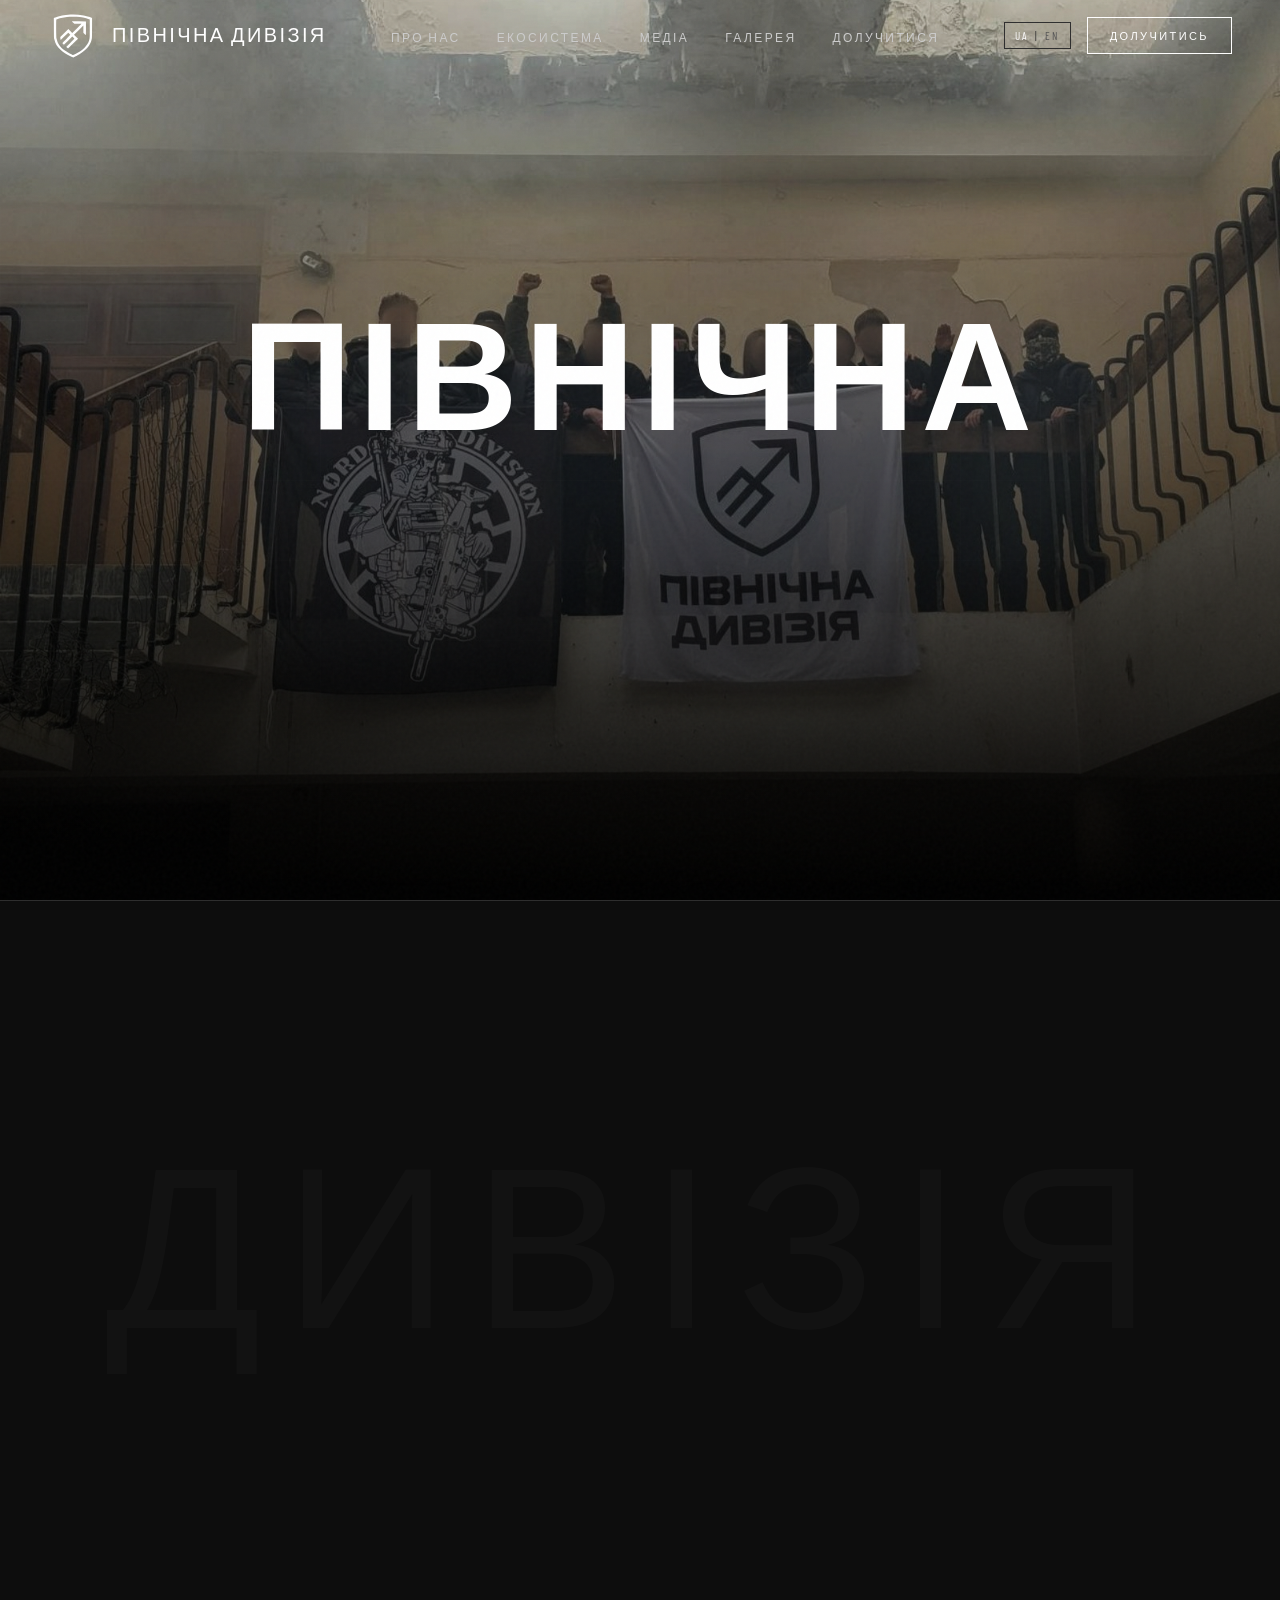
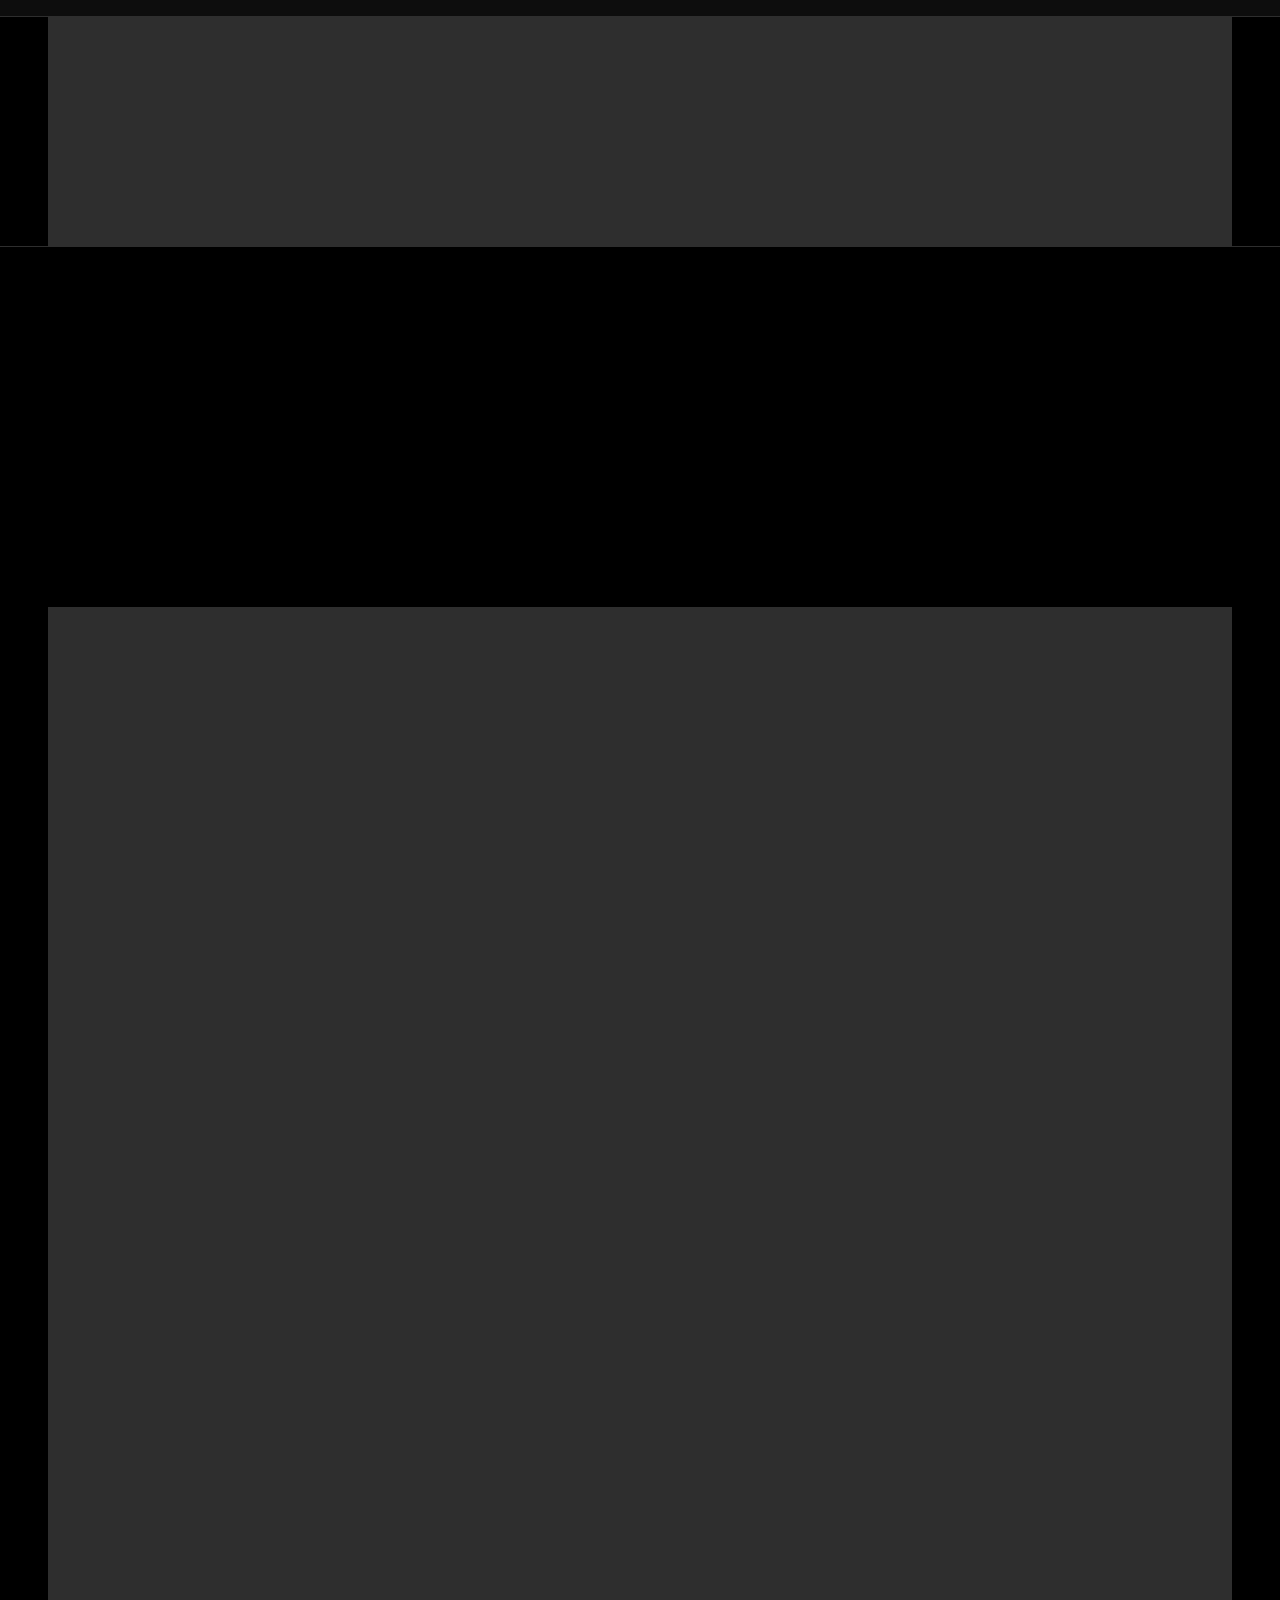
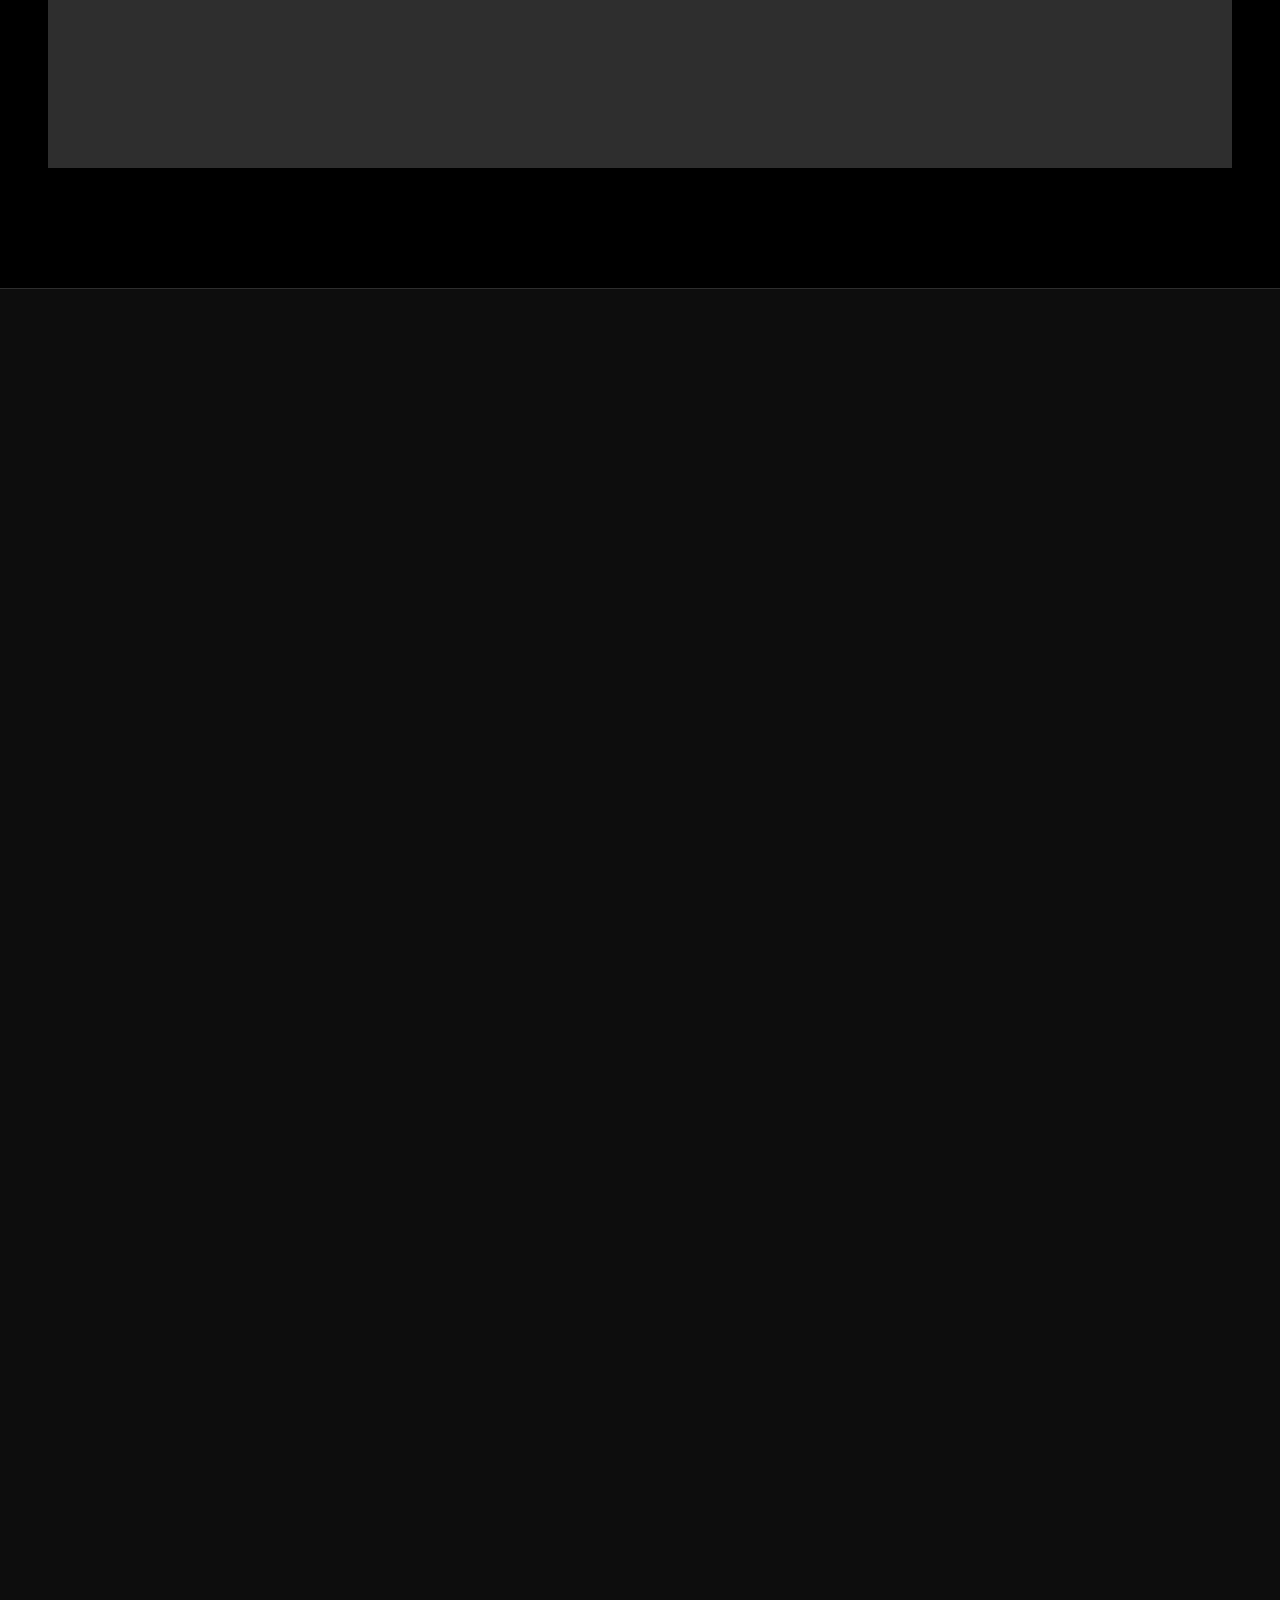
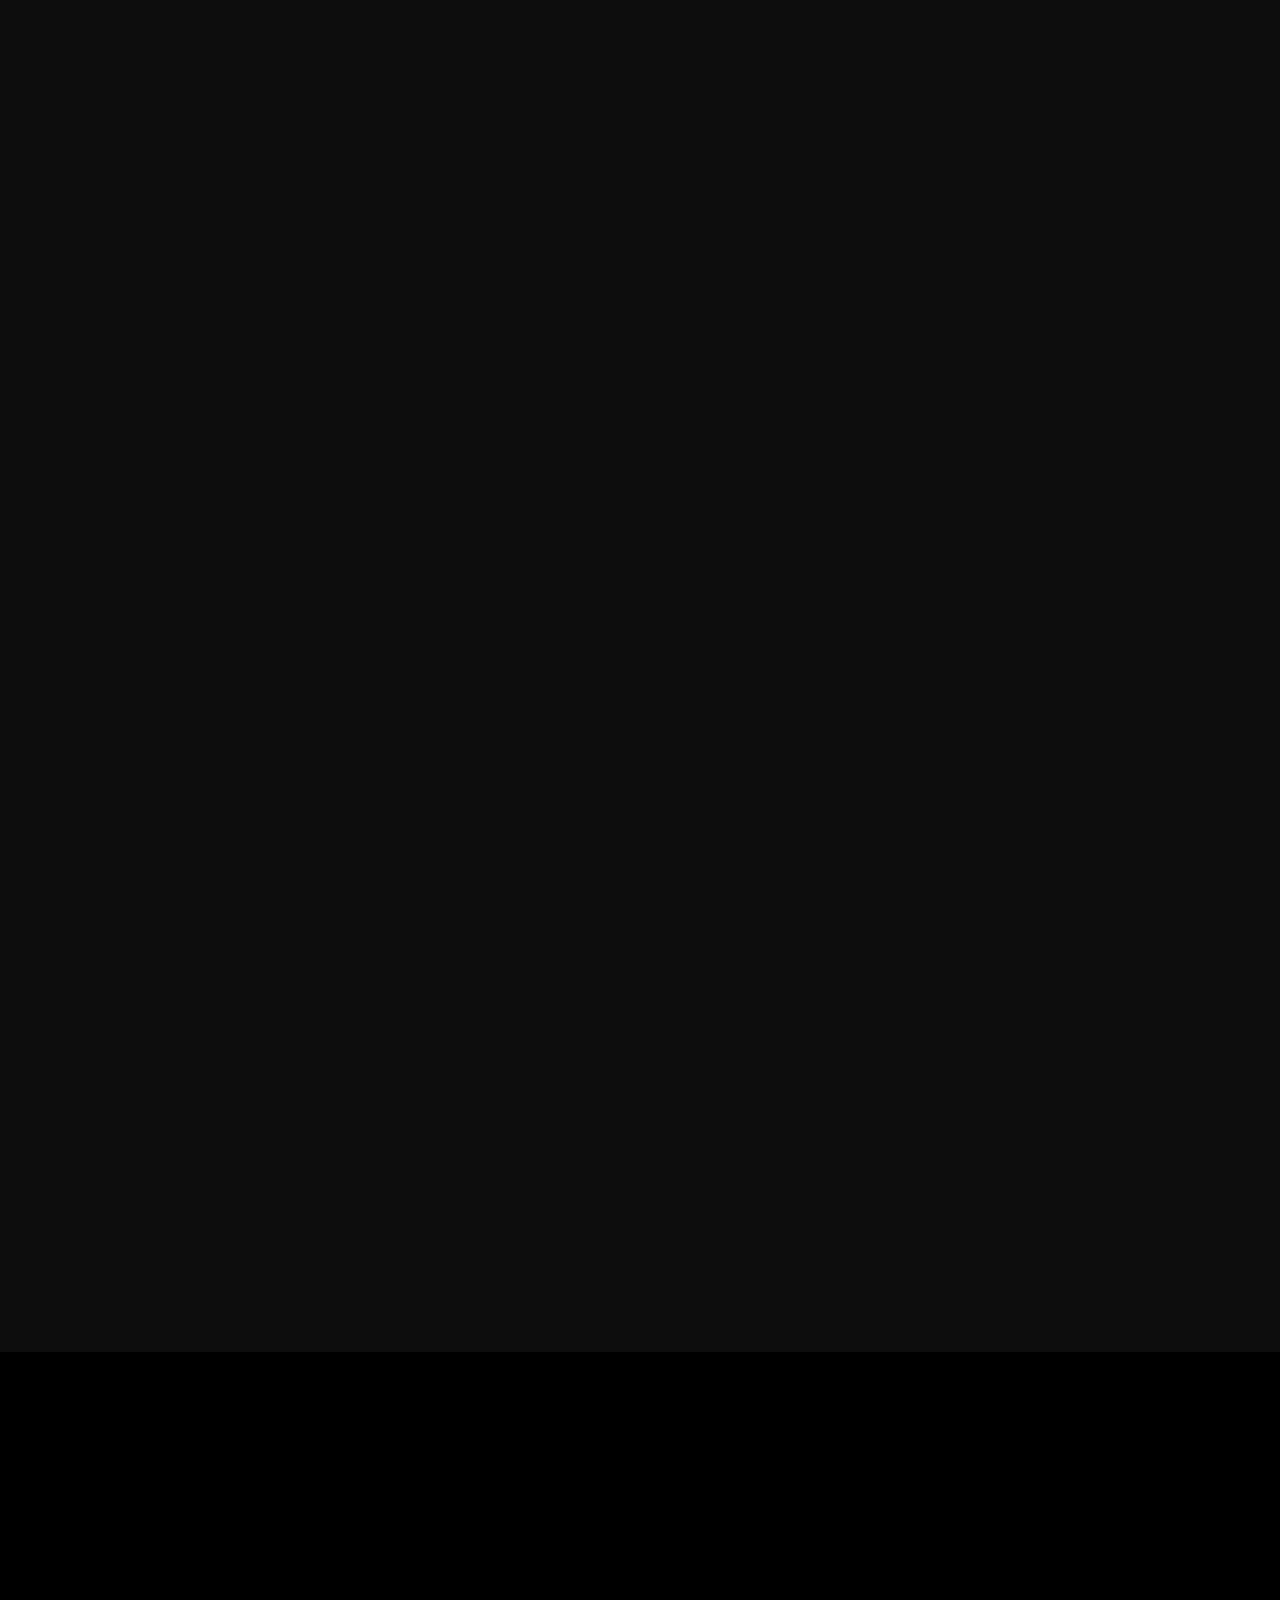
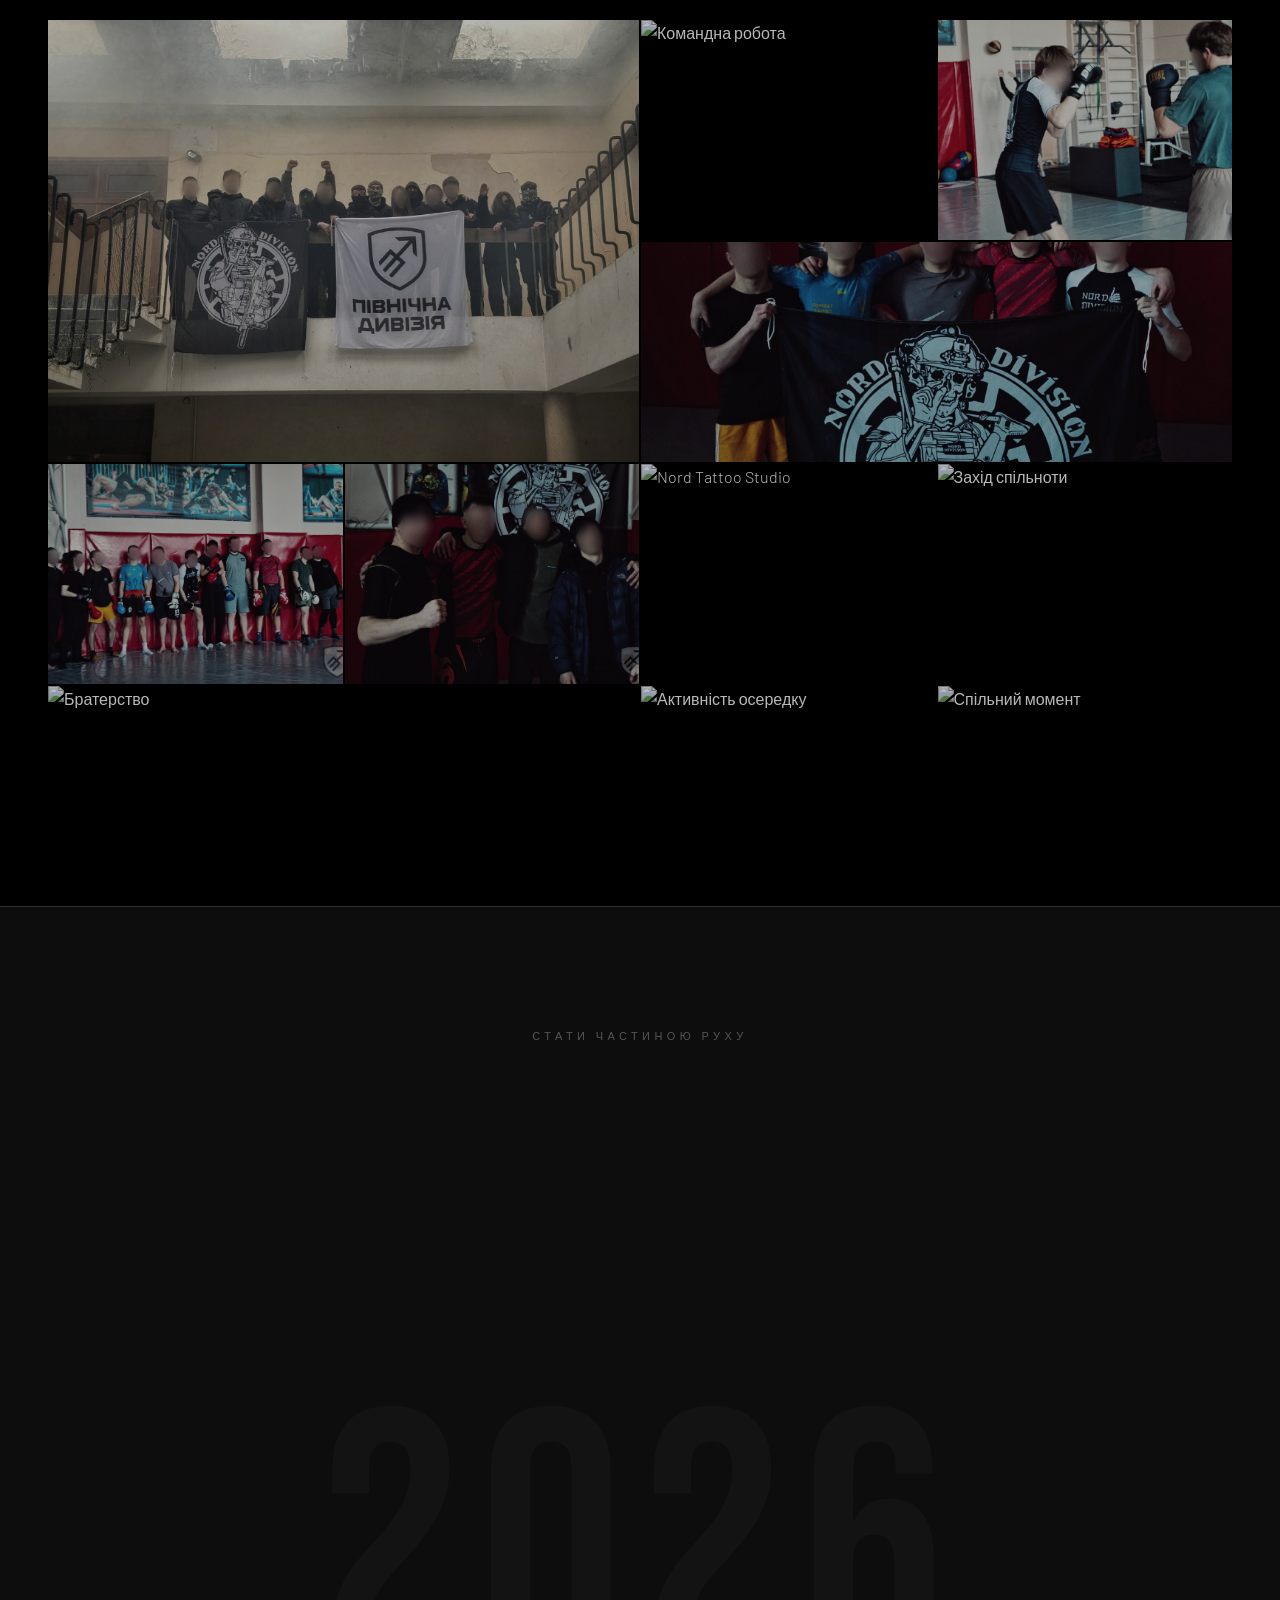
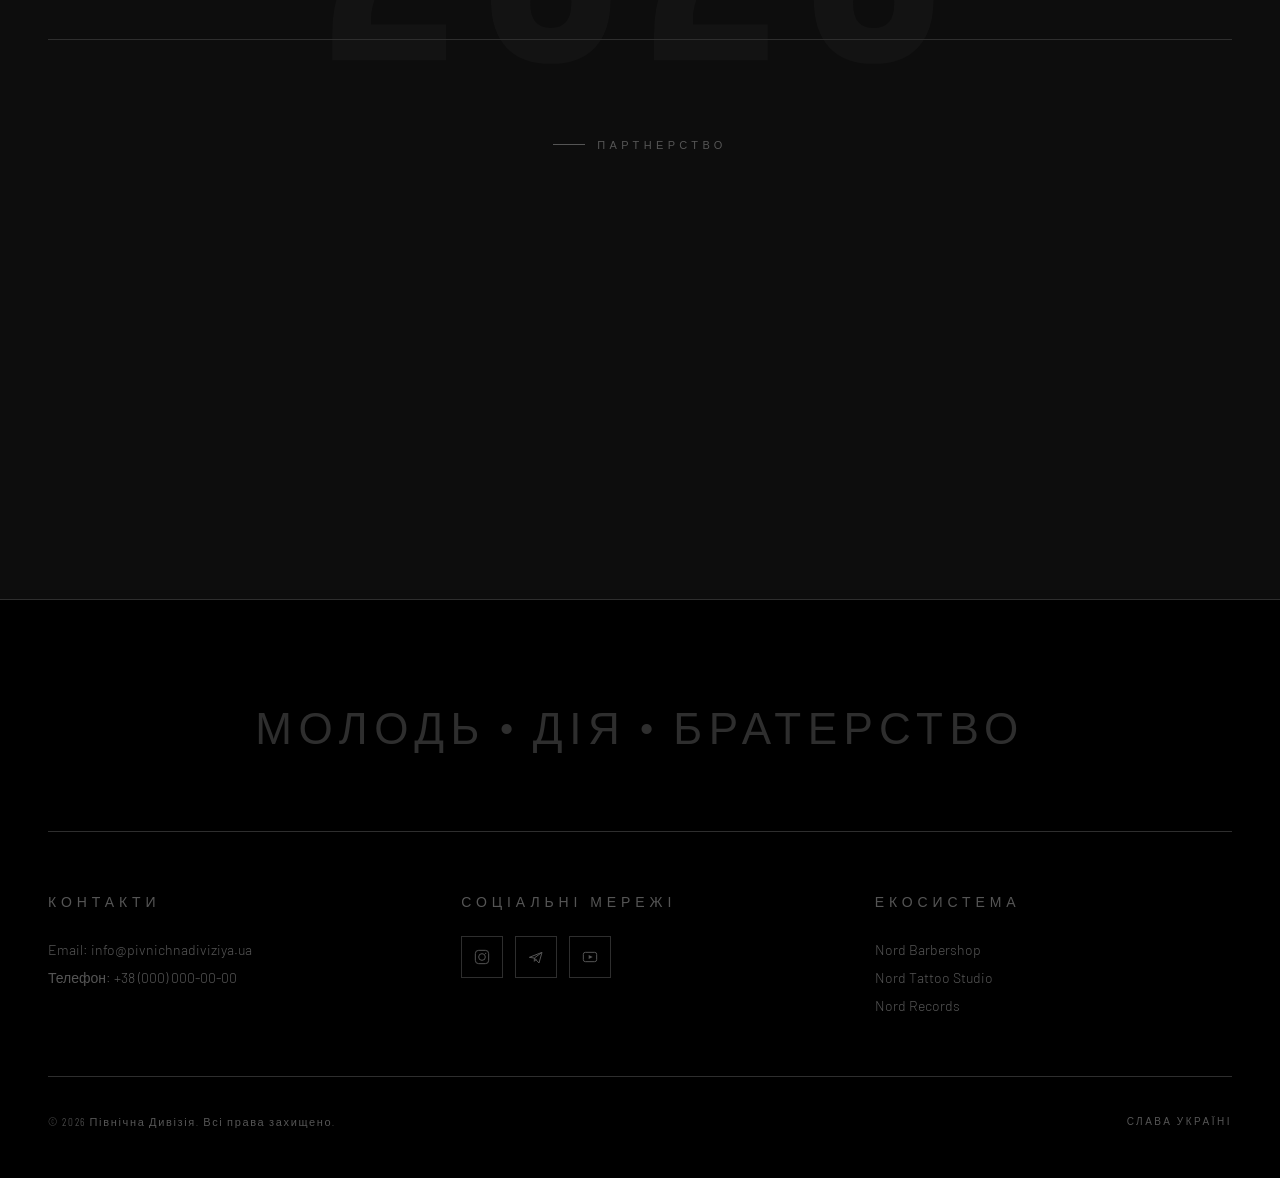
==== commit 772fbf0c: "update" ====
--- a/index.html
+++ b/index.html
@@ -1,571 +1,85 @@
-<!DOCTYPE html>
-<html lang="uk" data-lang="uk">
-<head>
-  <meta charset="UTF-8">
-  <meta name="viewport" content="width=device-width, initial-scale=1.0">
-  <meta name="description" content="Північна Дивізія — молодіжна організація. Молодь. Дія. Братерство.">
-  <meta name="theme-color" content="#000000">
-
-  <!-- Open Graph -->
-  <meta property="og:title" content="Північна Дивізія">
-  <meta property="og:description" content="Молодь · Дія · Братерство">
-  <meta property="og:type" content="website">
-
-  <title>Північна Дивізія</title>
-
-  <link rel="preconnect" href="https://fonts.googleapis.com">
-  <link rel="preconnect" href="https://fonts.gstatic.com" crossorigin>
-
-  <link rel="stylesheet" href="css/base.css">
-  <link rel="stylesheet" href="css/nav.css">
-  <link rel="stylesheet" href="css/sections.css">
-  <link rel="stylesheet" href="css/footer.css">
-  <link rel="stylesheet" href="css/lightbox.css">
-
-  <script defer src="https://cdnjs.cloudflare.com/ajax/libs/gsap/3.12.5/gsap.min.js"></script>
-  <script defer src="https://cdnjs.cloudflare.com/ajax/libs/gsap/3.12.5/ScrollTrigger.min.js"></script>
-  <script defer src="js/main.js"></script>
-</head>
-<body>
-
-  <div id="nav-sentinel" aria-hidden="true" style="position:absolute;top:60px;height:1px;width:1px;pointer-events:none;"></div>
-
-  <!-- LIGHTBOX -->
-  <div class="lightbox" id="lightbox" role="dialog" aria-modal="true" aria-label="Перегляд фото">
-    <button class="lightbox__close" id="lightbox-close" aria-label="Закрити">✕</button>
-    <button class="lightbox__prev" id="lightbox-prev" aria-label="Попереднє фото">&#8249;</button>
-    <button class="lightbox__next" id="lightbox-next" aria-label="Наступне фото">&#8250;</button>
-    <div class="lightbox__img-wrap">
-      <img class="lightbox__img" id="lightbox-img" src="" alt="">
-    </div>
-    <div class="lightbox__counter" id="lightbox-counter"></div>
-  </div>
-
-  <!-- NAVIGATION -->
-  <header>
-    <nav class="navbar" id="navbar" role="navigation" aria-label="Головна навігація">
-
-      <a href="#" class="navbar__logo" aria-label="Північна Дивізія — на головну">
-        <div class="navbar__logo-icon" aria-hidden="true">
-          <img src="images/PDlogo.svg" alt="Лого">
-        </div>
-        <div class="navbar__logo-text">
-          <span class="navbar__logo-name" data-uk="Північна Дивізія" data-en="Northern Division">Північна Дивізія</span>
-        </div>
-      </a>
-
-      <ul class="navbar__links" role="list">
-        <li><a href="#manifesto" class="navbar__link" data-uk="Про нас" data-en="About">Про нас</a></li>
-        <li><a href="#ecosystem" class="navbar__link" data-uk="Екосистема" data-en="Ecosystem">Екосистема</a></li>
-        <li><a href="#media"     class="navbar__link" data-uk="Медіа" data-en="Media">Медіа</a></li>
-        <li><a href="#gallery"   class="navbar__link" data-uk="Галерея" data-en="Gallery">Галерея</a></li>
-        <li><a href="#join"      class="navbar__link" data-uk="Долучитися" data-en="Join Us">Долучитися</a></li>
-      </ul>
-
-      <div class="navbar__right">
-        <!-- Language toggle -->
-        <button class="lang-toggle" id="lang-toggle" aria-label="Змінити мову">
-          <span class="lang-toggle__option lang-toggle__option--active" id="lang-uk">UA</span>
-          <span class="lang-toggle__sep">|</span>
-          <span class="lang-toggle__option" id="lang-en">EN</span>
-        </button>
-
-        <a href="#join" class="navbar__cta" data-uk="Долучитись" data-en="Join">Долучитись</a>
-
-        <button class="hamburger" id="hamburger"
-                aria-label="Відкрити меню" aria-expanded="false" aria-controls="mobile-menu">
-          <span class="hamburger__bar"></span>
-          <span class="hamburger__bar"></span>
-          <span class="hamburger__bar"></span>
-        </button>
-      </div>
-    </nav>
-
-    <!-- Mobile Menu -->
-    <div class="mobile-menu" id="mobile-menu" role="dialog" aria-modal="true" aria-label="Мобільне меню">
-      <nav>
-        <a href="#manifesto" class="mobile-menu__link" data-uk="Про нас" data-en="About">Про нас</a>
-        <a href="#ecosystem" class="mobile-menu__link" data-uk="Екосистема" data-en="Ecosystem">Екосистема</a>
-        <a href="#media"     class="mobile-menu__link" data-uk="Медіа" data-en="Media">Медіа</a>
-        <a href="#gallery"   class="mobile-menu__link" data-uk="Галерея" data-en="Gallery">Галерея</a>
-        <a href="#join"      class="mobile-menu__link" data-uk="Долучитися" data-en="Join Us">Долучитися</a>
-      </nav>
-      <p class="mobile-menu__footer" data-uk="Молодь · Дія · Братерство" data-en="Youth · Action · Brotherhood">Молодь · Дія · Братерство</p>
-    </div>
-  </header>
-
-  <main>
-
-    <!-- HERO -->
-    <section class="hero" id="hero" aria-label="Головний банер">
-      <div class="hero__bg" aria-hidden="true">
-        <img src="images/1.jpg" alt="" class="hero__bg-img">
-      </div>
-      <div class="hero__grid" aria-hidden="true"></div>
-
-      <div class="hero__content">
-        <p class="hero__eyebrow" data-uk="Молодіжна організація" data-en="Youth Organization">Молодіжна організація</p>
-
-        <h1 class="hero__title" aria-label="Північна Дивізія">
-          <span class="hero__title-line" data-uk="Північна" data-en="Northern">Північна</span>
-          <span class="hero__title-line" data-uk="Дивізія" data-en="Division">Дивізія</span>
-        </h1>
-
-        <p class="hero__subtitle" data-uk="Молодь · Дія · Братерство" data-en="Youth · Action · Brotherhood">Молодь · Дія · Братерство</p>
-
-        <div class="hero__divider" aria-hidden="true">
-          <span data-uk="Приєднуйся до руху" data-en="Join the movement">Приєднуйся до руху</span>
-        </div>
-
-        <div class="hero__actions">
-          <a href="#join"      class="btn btn--primary btn--lg" data-uk="Долучитися" data-en="Join Now">Долучитися</a>
-          <a href="#manifesto" class="btn btn--outline btn--lg" data-uk="Дізнатися більше" data-en="Learn More">Дізнатися більше</a>
-        </div>
-      </div>
-
-      <div class="hero__scroll" aria-hidden="true">
-        <span class="hero__scroll-text" data-uk="Скрол" data-en="Scroll">Скрол</span>
-        <div class="hero__scroll-line"></div>
-      </div>
-    </section>
-
-    <!-- MANIFESTO / ABOUT -->
-    <section class="manifesto section" id="manifesto">
-      <div class="manifesto__watermark" aria-hidden="true">ДИВІЗІЯ</div>
-      <div class="container">
-        <div class="manifesto__grid">
-
-          <div class="reveal">
-            <p class="label" data-uk="Наш Маніфест" data-en="Our Manifesto">Наш Маніфест</p>
-            <blockquote class="manifesto__quote">
-              <span data-uk="Ми — <em>не просто</em><br>організація.<br>Ми — <em>екосистема</em><br>майбутнього." 
-                    data-en="We are <em>not just</em><br>a movement.<br>We are <em>the ecosystem</em><br>of tomorrow.">
-                Ми — <em>не просто</em><br>
-                організація.<br>
-                Ми — <em>екосистема</em><br>
-                майбутнього.
-              </span>
-            </blockquote>
-            <p class="manifesto__body" 
-               data-uk="Заснована у 2025 році, «Північна Дивізія» не чекає, поки хтось щось зробить — ми вже діємо. Без зайвих слів і порожніх обіцянок: осередки в містах, реальні ініціативи та люди, які щодня доводять, що молодь — це сила."
-               data-en="Founded in 2025, Northern Division doesn't wait for someone else to make a difference — we already are. No empty words, no hollow promises: just city cells, real initiatives, and people who prove every day that youth is a force to be reckoned with.">
-              Заснована у 2025 році, «Північна Дивізія» не чекає, поки хтось щось зробить — ми вже діємо. Без зайвих слів і порожніх обіцянок: осередки в містах, реальні ініціативи та люди, які щодня доводять, що молодь — це сила.
-            </p>
-            <p class="manifesto__body"
-               data-uk="П'ять міст. Сотні братів. І це лише початок того, що ми будуємо разом."
-               data-en="Five cities. Hundreds of brothers. And this is only the beginning of what we're building together.">
-              П'ять міст. Сотні братів. І це лише початок того, що ми будуємо разом.
-            </p>
-          </div>
-
-          <div class="manifesto__values reveal">
-            <article class="value">
-              <span class="value__num">01</span>
-              <div>
-                <h3 class="value__name" data-uk="Молодь" data-en="Youth">Молодь</h3>
-                <p class="value__desc"
-                   data-uk="Молодість — не вік у паспорті. Це заряд, що штовхає тебе вперед, коли всі навколо кажуть «зачекай». Ми — для тих, хто не чекає."
-                   data-en="Youth isn't about your age. It's the charge that drives you forward when everyone else says 'wait'. We're here for those who don't wait.">
-                  Молодість — не вік у паспорті. Це заряд, що штовхає тебе вперед, коли всі навколо кажуть «зачекай». Ми — для тих, хто не чекає.
-                </p>
-              </div>
-            </article>
-            <article class="value">
-              <span class="value__num">02</span>
-              <div>
-                <h3 class="value__name" data-uk="Дія" data-en="Action">Дія</h3>
-                <p class="value__desc"
-                   data-uk="Вишколи, волонтерство, ініціативи — там, де потрібна реальна допомога. Ми не коментуємо зі сторони — ми в центрі подій."
-                   data-en="Training, volunteering, ground-level initiatives — wherever real help is needed. We don't comment from the sidelines. We're right in the middle of it.">
-                  Вишколи, волонтерство, ініціативи — там, де потрібна реальна допомога. Ми не коментуємо зі сторони — ми в центрі подій.
-                </p>
-              </div>
-            </article>
-            <article class="value">
-              <span class="value__num">03</span>
-              <div>
-                <h3 class="value__name" data-uk="Братерство" data-en="Brotherhood">Братерство</h3>
-                <p class="value__desc"
-                   data-uk="Тут не просто «знайомі з організації». Тут — люди, які тримають твою спину. Від Києва до Миколаєва — один дух, одні цінності."
-                   data-en="These aren't just 'people from the org'. These are people who have your back. From Kyiv to Mykolaiv — one spirit, one set of values.">
-                  Тут не просто «знайомі з організації». Тут — люди, які тримають твою спину. Від Києва до Миколаєва — один дух, одні цінності.
-                </p>
-              </div>
-            </article>
-          </div>
-
-        </div>
-      </div>
-    </section>
-
-    <!-- STATS -->
-    <section class="stats section--sm" id="stats" aria-label="Статистика організації">
-      <div class="container">
-        <div class="stats__grid">
-          <div class="stat reveal">
-            <div class="stat__number" data-counter="200" data-suffix="+">0</div>
-            <p class="stat__label" data-uk="Активних учасників" data-en="Active Members">Активних учасників</p>
-          </div>
-          <div class="stat reveal">
-            <div class="stat__number" data-counter="7" data-suffix="">0</div>
-            <p class="stat__label" data-uk="Місяців активності" data-en="Months Active">Місяців активності</p>
-          </div>
-          <div class="stat reveal">
-            <div class="stat__number" data-counter="5" data-suffix="">0</div>
-            <p class="stat__label" data-uk="Міст присутності" data-en="Cities">Міст присутності</p>
-          </div>
-          <div class="stat reveal">
-            <div class="stat__number" data-counter="50" data-suffix="+">0</div>
-            <p class="stat__label" data-uk="Проведених заходів" data-en="Events Held">Проведених заходів</p>
-          </div>
-        </div>
-      </div>
-    </section>
-
-    <!-- ECOSYSTEM -->
-    <section class="ecosystem section" id="ecosystem">
-      <div class="container">
-        <div class="ecosystem__header reveal">
-          <div>
-            <p class="label" data-uk="Наша Екосистема" data-en="Our Ecosystem">Наша Екосистема</p>
-            <h2 class="section-title" data-uk="Більше,<br>ніж рух" data-en="More than<br>a movement">Більше,<br>ніж рух</h2>
-          </div>
-          <div class="ecosystem__intro-block">
-            <p class="ecosystem__intro"
-               data-uk="«Північна Дивізія» — серце екосистеми. Навколо нас — тату-студія, музичний лейбл і барбершоп, що живуть тим же духом і тими ж цінностями."
-               data-en="Northern Division is the heart of an ecosystem. Around us — a tattoo studio, music label, and barbershop that share the same spirit and the same values.">
-              «Північна Дивізія» — серце екосистеми. Навколо нас — тату-студія, музичний лейбл і барбершоп, що живуть тим же духом і тими ж цінностями.
-            </p>
-            <p class="ecosystem__intro"
-               data-uk="Кожен напрямок — окремий світ. Але всі вони об'єднані одним: бажанням будувати середовище для тих, хто хоче більшого."
-               data-en="Each branch is its own world. But they all share one thing: the desire to build a space for people who want more.">
-              Кожен напрямок — окремий світ. Але всі вони об'єднані одним: бажанням будувати середовище для тих, хто хоче більшого.
-            </p>
-          </div>
-        </div>
-
-        <div class="ecosystem__cards">
-          <article class="eco-card eco-card--org reveal">
-            <div class="eco-card__bg" aria-hidden="true"></div>
-            <span class="eco-card__num" aria-hidden="true">01</span>
-            <div class="eco-card__body">
-              <p class="eco-card__tag" data-uk="Барбершоп" data-en="Barbershop">Барбершоп</p>
-              <h3 class="eco-card__title">Nord<br>Barbershop</h3>
-              <p class="eco-card__desc"
-                 data-uk="Місце для своїх. Стрижки, атмосфера і спільнота — тут зустрічаються ті, хто поділяє наші цінності."
-                 data-en="A place for those who belong. Cuts, atmosphere, and community — where like-minded people connect.">
-                Місце для своїх. Стрижки, атмосфера і спільнота — тут зустрічаються ті, хто поділяє наші цінності.
-              </p>
-              <a href="https://www.instagram.com/nd_barberkyiv?igsh=MXdra3J6aTdjOG94aA==" target="_blank" rel="noopener" class="eco-card__link">
-                <span data-uk="Детальніше" data-en="Learn more">Детальніше</span> <span class="eco-card__link-arrow" aria-hidden="true">→</span>
-              </a>
-            </div>
-          </article>
-
-          <article class="eco-card eco-card--tattoo reveal">
-            <div class="eco-card__bg" aria-hidden="true"></div>
-            <span class="eco-card__num" aria-hidden="true">02</span>
-            <div class="eco-card__body">
-              <p class="eco-card__tag" data-uk="Тату-студія" data-en="Tattoo Studio">Тату-студія</p>
-              <h3 class="eco-card__title">Nord<br>Tattoo</h3>
-              <p class="eco-card__desc"
-                 data-uk="Тату як знак приналежності та пам'яті. Авторські роботи у стилі dark-realism і traditional."
-                 data-en="Tattoos as a mark of belonging and memory. Original work in dark-realism and traditional styles.">
-                Тату як знак приналежності та пам'яті. Авторські роботи у стилі dark-realism і traditional.
-              </p>
-              <a href="https://www.instagram.com/nord_tattoo_kyiv?igsh=NWw2ejk5bzJjaGU0" target="_blank" rel="noopener" class="eco-card__link">
-                <span data-uk="Портфоліо" data-en="Portfolio">Портфоліо</span> <span class="eco-card__link-arrow" aria-hidden="true">→</span>
-              </a>
-            </div>
-          </article>
-
-          <article class="eco-card eco-card--label reveal">
-            <div class="eco-card__bg" aria-hidden="true"></div>
-            <span class="eco-card__num" aria-hidden="true">03</span>
-            <div class="eco-card__body">
-              <p class="eco-card__tag" data-uk="Музичний лейбл" data-en="Music Label">Музичний лейбл</p>
-              <h3 class="eco-card__title">Nord<br>Music</h3>
-              <p class="eco-card__desc"
-                 data-uk="Андеграундна музика, що резонує з ідеологією руху. Від людей, які живуть цим."
-                 data-en="Underground music that resonates with the ideology of the movement. Made by people who live it.">
-                Андеграундна музика, що резонує з ідеологією руху. Від людей, які живуть цим.
-              </p>
-              <a href="https://www.instagram.com/nord.division.music?igsh=MjV1YWZ6cG53bXQ4" target="_blank" rel="noopener" class="eco-card__link">
-                <span data-uk="Слухати" data-en="Listen">Слухати</span> <span class="eco-card__link-arrow" aria-hidden="true">→</span>
-              </a>
-            </div>
-          </article>
-        </div>
-      </div>
-    </section>
-
-    <!-- MEDIA / NEWS -->
-    <section class="media section" id="media">
-      <div class="container">
-        <div class="media__header reveal">
-          <div>
-            <p class="label" data-uk="Медіа та Новини" data-en="Media & News">Медіа та Новини</p>
-            <h2 class="section-title" data-uk="Останні<br>події" data-en="Latest<br>News">Останні<br>події</h2>
-          </div>
-          <a href="#" class="view-all" data-uk="Всі публікації →" data-en="All posts →">Всі публікації →</a>
-        </div>
-
-        <div class="news-grid reveal">
-
-          <article class="news-card news-card--featured">
-            <div class="news-card__thumb-wrap">
-              <img class="news-card__thumb"
-                   src="https://images.unsplash.com/photo-1529070538774-1843cb3265df?w=900&q=80&fit=crop"
-                   alt="Відкриття осередку в Миколаєві" loading="lazy">
-            </div>
-            <div class="news-card__body">
-              <div class="news-card__meta">
-                <span class="news-card__tag" data-uk="Осередок" data-en="Cell">Осередок</span>
-                <time class="news-card__date" datetime="2026-04-20" data-uk="20 Квітня 2026" data-en="April 20, 2026">20 Квітня 2026</time>
-              </div>
-              <h3 class="news-card__title" data-uk="Відкриття осередку в Миколаєві" data-en="New Cell Opens in Mykolaiv">Відкриття осередку в Миколаєві</h3>
-              <p class="news-card__excerpt"
-                 data-uk="«Північна Дивізія» продовжує розширюватись — новий осередок відкрито в Миколаєві. Тепер нас п'ятеро: зустрічаємо нових братів на півдні країни."
-                 data-en="Northern Division keeps growing — a new cell has opened in Mykolaiv. That makes five. Welcoming our new brothers from the south.">
-                «Північна Дивізія» продовжує розширюватись — новий осередок відкрито в Миколаєві. Тепер нас п'ятеро: зустрічаємо нових братів на півдні країни.
-              </p>
-            </div>
-          </article>
-
-          <article class="news-card">
-            <div class="news-card__thumb-wrap">
-              <img class="news-card__thumb"
-                   src="https://images.unsplash.com/photo-1601758228041-f3b2795255f1?w=700&q=80&fit=crop"
-                   alt="Київський осередок у центрі адопції тварин" loading="lazy">
-            </div>
-            <div class="news-card__body">
-              <div class="news-card__meta">
-                <span class="news-card__tag" data-uk="Волонтерство" data-en="Volunteering">Волонтерство</span>
-                <time class="news-card__date" datetime="2026-04-05" data-uk="5 Квітня 2026" data-en="April 5, 2026">5 Квітня 2026</time>
-              </div>
-              <h3 class="news-card__title"
-                  data-uk="Київський осередок відвідав центр адопції тварин"
-                  data-en="Kyiv Cell Visits Animal Shelter">Київський осередок відвідав центр адопції тварин</h3>
-              <p class="news-card__excerpt"
-                 data-uk="Хлопці з Києва провели час із підопічними центру — допомогли, поспілкувались і нагадали, що дія може бути доброю."
-                 data-en="The Kyiv guys spent time with shelter animals — helping out, connecting, and proving that action can also mean kindness.">
-                Хлопці з Києва провели час із підопічними центру — допомогли, поспілкувались і нагадали, що дія може бути доброю.
-              </p>
-            </div>
-          </article>
-
-          <article class="news-card">
-            <div class="news-card__thumb-wrap">
-              <img class="news-card__thumb"
-                   src="https://images.unsplash.com/photo-1516450360452-9312f5e86fc7?w=700&q=80&fit=crop"
-                   alt="Nord Records — трек Лабуда" loading="lazy">
-            </div>
-            <div class="news-card__body">
-              <div class="news-card__meta">
-                <span class="news-card__tag" data-uk="Музика" data-en="Music">Музика</span>
-                <time class="news-card__date" datetime="2026-03-20" data-uk="20 Березня 2026" data-en="March 20, 2026">20 Березня 2026</time>
-              </div>
-              <h3 class="news-card__title"
-                  data-uk="Nord Records: вийшов новий трек «Лабуда»"
-                  data-en="Nord Records: New Track 'Labuda' Is Out">Nord Records: вийшов новий трек «Лабуда»</h3>
-              <p class="news-card__excerpt"
-                 data-uk="Свіжий реліз від нашого лейблу вже доступний на всіх стрімінгових платформах. Слухай — і розповідай своїм."
-                 data-en="Fresh off the Nord Records label and now live on every streaming platform. Hit play — and share it with your people.">
-                Свіжий реліз від нашого лейблу вже доступний на всіх стрімінгових платформах. Слухай — і розповідай своїм.
-              </p>
-            </div>
-          </article>
-
-        </div>
-      </div>
-    </section>
-
-    <!-- GALLERY -->
-    <section class="gallery section" id="gallery">
-      <div class="container">
-        <div class="gallery__header reveal">
-          <p class="label" data-uk="Фотогалерея" data-en="Photo Gallery">Фотогалерея</p>
-          <h2 class="section-title" data-uk="Наші моменти" data-en="Our Moments">Наші моменти</h2>
-        </div>
-      </div>
-      <div style="padding-inline: var(--container-pad);">
-        <div class="gallery__grid" role="list" aria-label="Галерея фотографій">
-
-          <figure class="gallery__item" role="listitem" data-index="0">
-            <img class="gallery__img" src="images/1.jpg" alt="Вишкіл учасників організації" loading="lazy">
-            <div class="gallery__overlay" aria-hidden="true">
-              <button class="gallery__btn" data-uk="Переглянути" data-en="View">Переглянути</button>
-            </div>
-          </figure>
-
-          <figure class="gallery__item" role="listitem" data-index="1">
-            <img class="gallery__img" src="images/2.jpg" alt="Командна робота" loading="lazy">
-            <div class="gallery__overlay" aria-hidden="true">
-              <button class="gallery__btn" data-uk="Переглянути" data-en="View">Переглянути</button>
-            </div>
-          </figure>
-
-          <figure class="gallery__item" role="listitem" data-index="2">
-            <img class="gallery__img" src="images/3.jpg" alt="Захід організації" loading="lazy">
-            <div class="gallery__overlay" aria-hidden="true">
-              <button class="gallery__btn" data-uk="Переглянути" data-en="View">Переглянути</button>
-            </div>
-          </figure>
-
-          <figure class="gallery__item" role="listitem" data-index="3">
-            <img class="gallery__img" src="images/4.jpg" alt="Братерство та єдність" loading="lazy">
-            <div class="gallery__overlay" aria-hidden="true">
-              <button class="gallery__btn" data-uk="Переглянути" data-en="View">Переглянути</button>
-            </div>
-          </figure>
-
-          <figure class="gallery__item" role="listitem" data-index="4">
-            <img class="gallery__img" src="images/5.jpg" alt="Молодь у дії" loading="lazy">
-            <div class="gallery__overlay" aria-hidden="true">
-              <button class="gallery__btn" data-uk="Переглянути" data-en="View">Переглянути</button>
-            </div>
-          </figure>
-
-          <figure class="gallery__item" role="listitem" data-index="5">
-            <img class="gallery__img" src="images/6.jpg" alt="Культура руху" loading="lazy">
-            <div class="gallery__overlay" aria-hidden="true">
-              <button class="gallery__btn" data-uk="Переглянути" data-en="View">Переглянути</button>
-            </div>
-          </figure>
-
-          <figure class="gallery__item" role="listitem" data-index="6">
-            <img class="gallery__img" src="images/7.jpg" alt="Nord Tattoo Studio" loading="lazy">
-            <div class="gallery__overlay" aria-hidden="true">
-              <button class="gallery__btn" data-uk="Переглянути" data-en="View">Переглянути</button>
-            </div>
-          </figure>
-
-          <figure class="gallery__item" role="listitem" data-index="7">
-            <img class="gallery__img" src="images/8.jpg" alt="Захід спільноти" loading="lazy">
-            <div class="gallery__overlay" aria-hidden="true">
-              <button class="gallery__btn" data-uk="Переглянути" data-en="View">Переглянути</button>
-            </div>
-          </figure>
-
-          <figure class="gallery__item" role="listitem" data-index="8">
-            <img class="gallery__img" src="images/9.jpg" alt="Братерство" loading="lazy">
-            <div class="gallery__overlay" aria-hidden="true">
-              <button class="gallery__btn" data-uk="Переглянути" data-en="View">Переглянути</button>
-            </div>
-          </figure>
-
-          <figure class="gallery__item" role="listitem" data-index="9">
-            <img class="gallery__img" src="images/10.jpg" alt="Активність осередку" loading="lazy">
-            <div class="gallery__overlay" aria-hidden="true">
-              <button class="gallery__btn" data-uk="Переглянути" data-en="View">Переглянути</button>
-            </div>
-          </figure>
-
-          <figure class="gallery__item" role="listitem" data-index="10">
-            <img class="gallery__img" src="images/11.jpg" alt="Спільний момент" loading="lazy">
-            <div class="gallery__overlay" aria-hidden="true">
-              <button class="gallery__btn" data-uk="Переглянути" data-en="View">Переглянути</button>
-            </div>
-          </figure>
-
-        </div>
-      </div>
-    </section>
-
-    <!-- JOIN / CTA -->
-    <section class="join section" id="join">
-      <div class="join__watermark" aria-hidden="true">2026</div>
-      <div class="container">
-        <div class="join__inner">
-
-          <p class="join__label" data-uk="Стати частиною руху" data-en="Become Part of the Movement">Стати частиною руху</p>
-          <h2 class="join__title reveal" data-uk="Приєднуйся<br>до нас" data-en="Join<br>Us">Приєднуйся<br>до нас</h2>
-          <p class="join__sub reveal"
-             data-uk="Ми шукаємо не просто учасників — ми шукаємо людей, які готові горіти разом з нами. Якщо ти молодий, відданий і хочеш стати частиною чогось більшого — твоє місце тут."
-             data-en="We're not just looking for members — we're looking for people ready to burn for something. If you're young, committed, and want to be part of something bigger than yourself — your place is here.">
-            Ми шукаємо не просто учасників — ми шукаємо людей, які готові горіти разом з нами. Якщо ти молодий, відданий і хочеш стати частиною чогось більшого — твоє місце тут.
-          </p>
-          <div class="join__actions reveal">
-            <a href="https://forms.google.com" target="_blank" rel="noopener noreferrer"
-               class="btn btn--primary btn--lg" data-uk="Заповнити анкету" data-en="Fill Out the Form">Заповнити анкету</a>
-            <a href="#partners" class="btn btn--outline btn--lg" data-uk="Стати партнером" data-en="Become a Partner">Стати партнером</a>
-          </div>
-
-          <div class="partners" id="partners">
-            <p class="label" style="justify-content:center;" data-uk="Партнерство" data-en="Partnership">Партнерство</p>
-            <h3 class="partners__title reveal" data-uk="Допоможи нам будувати" data-en="Help Us Build">Допоможи нам будувати</h3>
-            <p class="join__sub reveal" style="max-width:540px; margin: 0 auto 2.5rem;"
-               data-uk="Хочеш підтримати організацію — фінансово, ресурсами чи медійно? Заповни коротку форму і ми зв'яжемося з тобою."
-               data-en="Want to support the organization — financially, with resources, or through media? Fill out a short form and we'll reach out.">
-              Хочеш підтримати організацію — фінансово, ресурсами чи медійно? Заповни коротку форму і ми зв'яжемося з тобою.
-            </p>
-            <div class="join__actions reveal">
-              <a href="https://forms.google.com" target="_blank" rel="noopener noreferrer"
-                 class="btn btn--primary btn--lg" data-uk="Стати партнером →" data-en="Become a Partner →">Стати партнером →</a>
-            </div>
-          </div>
-        </div>
-      </div>
-    </section>
-
-  </main>
-
-  <!-- FOOTER -->
-  <footer class="footer" role="contentinfo">
-    <div class="container">
-
-      <p class="footer__slogan" data-uk="Молодь • Дія • Братерство" data-en="Youth • Action • Brotherhood">Молодь • Дія • Братерство</p>
-
-      <div class="footer__grid">
-
-        <div class="footer__col">
-          <p class="footer__col-title" data-uk="Контакти" data-en="Contacts">Контакти</p>
-          <p>Email: <a href="mailto:info@pivnichnadiviziya.ua">info@pivnichnadiviziya.ua</a></p>
-          <p><span data-uk="Телефон" data-en="Phone">Телефон</span>: <a href="tel:+380000000000">+38 (000) 000-00-00</a></p>
-        </div>
-
-        <div class="footer__col">
-          <p class="footer__col-title" data-uk="Соціальні мережі" data-en="Social Media">Соціальні мережі</p>
-          <div class="social-links">
-            <a href="https://www.instagram.com/go.pivnichna.divisiya?igsh=YnBhZTJmZ2YxbGg4" class="social-link" aria-label="Instagram">
-              <svg viewBox="0 0 24 24" fill="none" stroke="currentColor" stroke-width="1.5">
-                <rect x="2" y="2" width="20" height="20" rx="5"/>
-                <circle cx="12" cy="12" r="5"/>
-                <circle cx="17.5" cy="6.5" r="1" fill="currentColor" stroke="none"/>
-              </svg>
-            </a>
-            <a href="https://t.me/pivnichna_divisiya" class="social-link" aria-label="Telegram">
-              <svg viewBox="0 0 24 24" fill="none" stroke="currentColor" stroke-width="1.5">
-                <path d="M21 5L2 12.5l7 1M21 5l-4.5 16L9.5 13.5M21 5L9.5 13.5m0 0v5l3-3"/>
-              </svg>
-            </a>
-            <a href="#" class="social-link" aria-label="YouTube">
-              <svg viewBox="0 0 24 24" fill="none" stroke="currentColor" stroke-width="1.5">
-                <rect x="2" y="5" width="20" height="14" rx="3"/>
-                <path d="M10 9l6 3-6 3V9z" fill="currentColor" stroke="none"/>
-              </svg>
-            </a>
-          </div>
-        </div>
-
-        <div class="footer__col">
-          <p class="footer__col-title" data-uk="Екосистема" data-en="Ecosystem">Екосистема</p>
-          <ul>
-            <li><a href="https://www.instagram.com/nd_barberkyiv?igsh=MXdra3J6aTdjOG94aA==">Nord Barbershop</a></li>
-            <li><a href="https://www.instagram.com/nord_tattoo_kyiv?igsh=NWw2ejk5bzJjaGU0">Nord Tattoo Studio</a></li>
-            <li><a href="https://www.instagram.com/nord.division.music?igsh=MjV1YWZ6cG53bXQ4">Nord Records</a></li>
-          </ul>
-        </div>
-
-      </div>
-
-      <div class="footer__bottom">
-        <p>© 2026 <span data-uk="Північна Дивізія. Всі права захищено." data-en="Northern Division. All rights reserved.">Північна Дивізія. Всі права захищено.</span></p>
-        <p class="footer__glory" data-uk="Слава Україні" data-en="Glory to Ukraine">Слава Україні</p>
-      </div>
-
-    </div>
-  </footer>
-
-</body>
-</html>
+<!DOCTYPE html> <html lang="uk" data-lang="uk"> <head> <meta charset="UTF-8"> <meta name="viewport" content="width=device-width, initial-scale=1.0"> <meta name="description" content="Північна Дивізія — молодіжна організація. Молодь. Дія. Братерство."> <meta name="theme-color" content="#000000"> <meta property="og:title" content="Північна Дивізія"> <meta property="og:description" content="Молодь · Дія · Братерство"> <meta property="og:type" content="website"> <title>Північна Дивізія</title> <link rel="dns-prefetch" href="//fonts.googleapis.com">
+<link rel="dns-prefetch" href="//fonts.gstatic.com">
+<link rel="dns-prefetch" href="//cdnjs.cloudflare.com">
+<link rel="preload" href="css/base.css" as="style">
+<link rel="preload" href="images/1.jpg" as="image" fetchpriority="high">
+<link rel="preconnect" href="https://fonts.googleapis.com"> <link rel="preconnect" href="https://fonts.gstatic.com" crossorigin> <link rel="stylesheet" href="css/base.css"> <link rel="stylesheet" href="css/nav.css"> <link rel="stylesheet" href="css/sections.css"> <link rel="stylesheet" href="css/footer.css"> <link rel="stylesheet" href="css/responsive.css"> <link rel="stylesheet" href="css/lightbox.css"> <script defer src="https://cdnjs.cloudflare.com/ajax/libs/gsap/3.12.5/gsap.min.js"></script> <script defer src="https://cdnjs.cloudflare.com/ajax/libs/gsap/3.12.5/ScrollTrigger.min.js"></script> <script defer src="js/main.js"></script> </head> <body> <div id="nav-sentinel" aria-hidden="true" style="position:absolute;top:60px;height:1px;width:1px;pointer-events:none;"></div> <div class="lightbox" id="lightbox" role="dialog" aria-modal="true" aria-label="Перегляд фото"> <button class="lightbox__close" id="lightbox-close" aria-label="Закрити">✕</button> <button class="lightbox__prev" id="lightbox-prev" aria-label="Попереднє фото">&#8249;</button> <button class="lightbox__next" id="lightbox-next" aria-label="Наступне фото">&#8250;</button> <div class="lightbox__img-wrap"> <img class="lightbox__img" id="lightbox-img" src="" alt=""> </div> <div class="lightbox__counter" id="lightbox-counter"></div> </div> <header> <nav class="navbar" id="navbar" role="navigation" aria-label="Головна навігація"> <a href="#" class="navbar__logo" aria-label="Північна Дивізія — на головну"> <div class="navbar__logo-icon" aria-hidden="true"> <img src="images/PDlogo.svg" alt="Лого"> </div> <div class="navbar__logo-text"> <span class="navbar__logo-name" data-uk="Північна Дивізія" data-en="Nord Division">Північна Дивізія</span> </div> </a> <ul class="navbar__links" role="list"> <li><a href="#manifesto" class="navbar__link" data-uk="Про нас" data-en="About">Про нас</a></li> <li><a href="#ecosystem" class="navbar__link" data-uk="Екосистема" data-en="Ecosystem">Екосистема</a></li> <li><a href="#media"     class="navbar__link" data-uk="Медіа" data-en="Media">Медіа</a></li> <li><a href="#gallery"   class="navbar__link" data-uk="Галерея" data-en="Gallery">Галерея</a></li> <li><a href="#join"      class="navbar__link" data-uk="Долучитися" data-en="Join Us">Долучитися</a></li> </ul> <div class="navbar__right"> <button class="lang-toggle" id="lang-toggle" aria-label="Змінити мову"> <span class="lang-toggle__option lang-toggle__option--active" id="lang-uk">UA</span> <span class="lang-toggle__sep">|</span> <span class="lang-toggle__option" id="lang-en">EN</span> </button> <a href="#join" class="navbar__cta" data-uk="Долучитись" data-en="Join">Долучитись</a> <button class="hamburger" id="hamburger"
+aria-label="Відкрити меню" aria-expanded="false" aria-controls="mobile-menu"> <span class="hamburger__bar"></span> <span class="hamburger__bar"></span> <span class="hamburger__bar"></span> </button> </div> </nav> <div class="mobile-menu" id="mobile-menu" role="dialog" aria-modal="true" aria-label="Мобільне меню"> <nav> <a href="#manifesto" class="mobile-menu__link" data-uk="Про нас" data-en="About">Про нас</a> <a href="#ecosystem" class="mobile-menu__link" data-uk="Екосистема" data-en="Ecosystem">Екосистема</a> <a href="#media"     class="mobile-menu__link" data-uk="Медіа" data-en="Media">Медіа</a> <a href="#gallery"   class="mobile-menu__link" data-uk="Галерея" data-en="Gallery">Галерея</a> <a href="#join"      class="mobile-menu__link" data-uk="Долучитися" data-en="Join Us">Долучитися</a> </nav> <p class="mobile-menu__footer" data-uk="Молодь · Дія · Братерство" data-en="Youth · Action · Brotherhood">Молодь · Дія · Братерство</p> </div> </header> <main> <section class="hero" id="hero" aria-label="Головний банер"> <div class="hero__bg" aria-hidden="true"> <img src="images/1.jpg" width="1600" height="1199" alt="" class="hero__bg-img" fetchpriority="high" width="1600" height="900"> </div> <div class="hero__grid" aria-hidden="true"></div> <div class="hero__content"> <p class="hero__eyebrow" data-uk="Молодіжна організація" data-en="Youth Organization">Молодіжна організація</p> <h1 class="hero__title" aria-label="Північна Дивізія"> <span class="hero__title-line" data-uk="Північна" data-en="Nord">Північна</span> <span class="hero__title-line" data-uk="Дивізія" data-en="Division">Дивізія</span> </h1> <p class="hero__subtitle" data-uk="Молодь · Дія · Братерство" data-en="Youth · Action · Brotherhood">Молодь · Дія · Братерство</p> <div class="hero__divider" aria-hidden="true"> <span data-uk="Приєднуйся до руху" data-en="Join the movement">Приєднуйся до руху</span> </div> <div class="hero__actions"> <a href="#join"      class="btn btn--primary btn--lg" data-uk="Долучитися" data-en="Join Now">Долучитися</a> <a href="#manifesto" class="btn btn--outline btn--lg" data-uk="Дізнатися більше" data-en="Learn More">Дізнатися більше</a> </div> </div> <div class="hero__scroll" aria-hidden="true"> <span class="hero__scroll-text" data-uk="Скрол" data-en="Scroll">Скрол</span> <div class="hero__scroll-line"></div> </div> </section> <section class="manifesto section" id="manifesto"> <div class="manifesto__watermark" aria-hidden="true">ДИВІЗІЯ</div> <div class="container"> <div class="manifesto__grid"> <div class="reveal"> <p class="label" data-uk="Наш Маніфест" data-en="Our Manifesto">Наш Маніфест</p> <blockquote class="manifesto__quote"> <span data-uk="Ми — <em>не просто</em><br>організація.<br>Ми — <em>екосистема</em><br>майбутнього."
+data-en="We are <em>not just</em><br>a movement.<br>We are <em>the ecosystem</em><br>of tomorrow.">
+Ми — <em>не просто</em><br>
+організація.<br>
+Ми — <em>екосистема</em><br>
+майбутнього.
+</span> </blockquote> <p class="manifesto__body"
+data-uk="Заснована у 2025 році, «Північна Дивізія» не чекає, поки хтось щось зробить — ми вже діємо. Без зайвих слів і порожніх обіцянок: осередки в містах, реальні ініціативи та люди, які щодня доводять, що молодь — це сила."
+data-en="Founded in 2025, Nord Division doesn't wait for someone else to make a difference — we already are. No empty words, no hollow promises: just city cells, real initiatives, and people who prove every day that youth is a force to be reckoned with.">
+Заснована у 2025 році, «Північна Дивізія» не чекає, поки хтось щось зробить — ми вже діємо. Без зайвих слів і порожніх обіцянок: осередки в містах, реальні ініціативи та люди, які щодня доводять, що молодь — це сила.
+</p> <p class="manifesto__body"
+data-uk="П'ять міст. Сотні братів. І це лише початок того, що ми будуємо разом."
+data-en="Five cities. Hundreds of brothers. And this is only the beginning of what we're building together.">
+П'ять міст. Сотні братів. І це лише початок того, що ми будуємо разом.
+</p> </div> <div class="manifesto__values reveal"> <article class="value"> <span class="value__num">01</span> <div> <h3 class="value__name" data-uk="Молодь" data-en="Youth">Молодь</h3> <p class="value__desc"
+data-uk="Молодість — не вік у паспорті. Це заряд, що штовхає тебе вперед, коли всі навколо кажуть «зачекай». Ми — для тих, хто не чекає."
+data-en="Youth isn't about your age. It's the charge that drives you forward when everyone else says 'wait'. We're here for those who don't wait.">
+Молодість — не вік у паспорті. Це заряд, що штовхає тебе вперед, коли всі навколо кажуть «зачекай». Ми — для тих, хто не чекає.
+</p> </div> </article> <article class="value"> <span class="value__num">02</span> <div> <h3 class="value__name" data-uk="Дія" data-en="Action">Дія</h3> <p class="value__desc"
+data-uk="Вишколи, волонтерство, ініціативи — там, де потрібна реальна допомога. Ми не коментуємо зі сторони — ми в центрі подій."
+data-en="Training, volunteering, ground-level initiatives — wherever real help is needed. We don't comment from the sidelines. We're right in the middle of it.">
+Вишколи, волонтерство, ініціативи — там, де потрібна реальна допомога. Ми не коментуємо зі сторони — ми в центрі подій.
+</p> </div> </article> <article class="value"> <span class="value__num">03</span> <div> <h3 class="value__name" data-uk="Братерство" data-en="Brotherhood">Братерство</h3> <p class="value__desc"
+data-uk="Тут не просто «знайомі з організації». Тут — люди, які тримають твою спину. Від Києва до Миколаєва — один дух, одні цінності."
+data-en="These aren't just 'people from the org'. These are people who have your back. From Kyiv to Mykolaiv — one spirit, one set of values.">
+Тут не просто «знайомі з організації». Тут — люди, які тримають твою спину. Від Києва до Миколаєва — один дух, одні цінності.
+</p> </div> </article> </div> </div> </div> </section> <section class="stats section--sm" id="stats" aria-label="Статистика організації"> <div class="container"> <div class="stats__grid"> <div class="stat reveal"> <div class="stat__number" data-counter="200" data-suffix="+">0</div> <p class="stat__label" data-uk="Активних учасників" data-en="Active Members">Активних учасників</p> </div> <div class="stat reveal"> <div class="stat__number" data-counter="7" data-suffix="">0</div> <p class="stat__label" data-uk="Місяців активності" data-en="Months Active">Місяців активності</p> </div> <div class="stat reveal"> <div class="stat__number" data-counter="5" data-suffix="">0</div> <p class="stat__label" data-uk="Міст присутності" data-en="Cities">Міст присутності</p> </div> <div class="stat reveal"> <div class="stat__number" data-counter="50" data-suffix="+">0</div> <p class="stat__label" data-uk="Проведених заходів" data-en="Events Held">Проведених заходів</p> </div> </div> </div> </section> <section class="ecosystem section" id="ecosystem"> <div class="container"> <div class="ecosystem__header reveal"> <div> <p class="label" data-uk="Наша Екосистема" data-en="Our Ecosystem">Наша Екосистема</p> <h2 class="section-title" data-uk="Більше,<br>ніж рух" data-en="More than<br>a movement">Більше,<br>ніж рух</h2> </div> <div class="ecosystem__intro-block"> <p class="ecosystem__intro"
+data-uk="«Північна Дивізія» — серце екосистеми. Навколо нас — тату-студія, музичний лейбл і барбершоп, що живуть тим же духом і тими ж цінностями."
+data-en="Nord Division is the heart of an ecosystem. Around us — a tattoo studio, music label, and barbershop that share the same spirit and the same values.">
+«Північна Дивізія» — серце екосистеми. Навколо нас — тату-студія, музичний лейбл і барбершоп, що живуть тим же духом і тими ж цінностями.
+</p> <p class="ecosystem__intro"
+data-uk="Кожен напрямок — окремий світ. Але всі вони об'єднані одним: бажанням будувати середовище для тих, хто хоче більшого."
+data-en="Each branch is its own world. But they all share one thing: the desire to build a space for people who want more.">
+Кожен напрямок — окремий світ. Але всі вони об'єднані одним: бажанням будувати середовище для тих, хто хоче більшого.
+</p> </div> </div> <div class="ecosystem__cards"> <article class="eco-card eco-card--org reveal"> <div class="eco-card__bg" aria-hidden="true"></div> <span class="eco-card__num" aria-hidden="true">01</span> <div class="eco-card__body"> <p class="eco-card__tag" data-uk="Барбершоп" data-en="Barbershop">Барбершоп</p> <h3 class="eco-card__title">Nord<br>Barbershop</h3> <p class="eco-card__desc"
+data-uk="Місце для своїх. Стрижки, атмосфера і спільнота — тут зустрічаються ті, хто поділяє наші цінності."
+data-en="A place for those who belong. Cuts, atmosphere, and community — where like-minded people connect.">
+Місце для своїх. Стрижки, атмосфера і спільнота — тут зустрічаються ті, хто поділяє наші цінності.
+</p> <a href="https://www.instagram.com/nd_barberkyiv?igsh=MXdra3J6aTdjOG94aA==" target="_blank" rel="noopener" class="eco-card__link"> <span data-uk="Детальніше" data-en="Learn more">Детальніше</span> <span class="eco-card__link-arrow" aria-hidden="true">→</span> </a> </div> </article> <article class="eco-card eco-card--tattoo reveal"> <div class="eco-card__bg" aria-hidden="true"></div> <span class="eco-card__num" aria-hidden="true">02</span> <div class="eco-card__body"> <p class="eco-card__tag" data-uk="Тату-студія" data-en="Tattoo Studio">Тату-студія</p> <h3 class="eco-card__title">Nord<br>Tattoo</h3> <p class="eco-card__desc"
+data-uk="Тату як знак приналежності та пам'яті. Авторські роботи у стилі dark-realism і traditional."
+data-en="Tattoos as a mark of belonging and memory. Original work in dark-realism and traditional styles.">
+Тату як знак приналежності та пам'яті. Авторські роботи у стилі dark-realism і traditional.
+</p> <a href="https://www.instagram.com/nord_tattoo_kyiv?igsh=NWw2ejk5bzJjaGU0" target="_blank" rel="noopener" class="eco-card__link"> <span data-uk="Портфоліо" data-en="Portfolio">Портфоліо</span> <span class="eco-card__link-arrow" aria-hidden="true">→</span> </a> </div> </article> <article class="eco-card eco-card--label reveal"> <div class="eco-card__bg" aria-hidden="true"></div> <span class="eco-card__num" aria-hidden="true">03</span> <div class="eco-card__body"> <p class="eco-card__tag" data-uk="Музичний лейбл" data-en="Music Label">Музичний лейбл</p> <h3 class="eco-card__title">Nord<br>Music</h3> <p class="eco-card__desc"
+data-uk="Андеграундна музика, що резонує з ідеологією руху. Від людей, які живуть цим."
+data-en="Underground music that resonates with the ideology of the movement. Made by people who live it.">
+Андеграундна музика, що резонує з ідеологією руху. Від людей, які живуть цим.
+</p> <a href="https://www.instagram.com/nord.division.music?igsh=MjV1YWZ6cG53bXQ4" target="_blank" rel="noopener" class="eco-card__link"> <span data-uk="Слухати" data-en="Listen">Слухати</span> <span class="eco-card__link-arrow" aria-hidden="true">→</span> </a> </div> </article> </div> </div> </section> <section class="media section" id="media"> <div class="container"> <div class="media__header reveal"> <div> <p class="label" data-uk="Медіа та Новини" data-en="Media & News">Медіа та Новини</p> <h2 class="section-title" data-uk="Останні<br>події" data-en="Latest<br>News">Останні<br>події</h2> </div> <a href="news.html" class="view-all" data-uk="Всі публікації →" data-en="All posts →">Всі публікації →</a> </div> <div class="news-grid reveal"> <article class="news-card news-card--featured"> <div class="news-card__thumb-wrap"> <img class="news-card__thumb"
+src="https://images.unsplash.com/photo-1529070538774-1843cb3265df?w=900&q=80&fit=crop"
+alt="Відкриття осередку в Миколаєві" loading="lazy"> </div> <div class="news-card__body"> <div class="news-card__meta"> <span class="news-card__tag" data-uk="Осередок" data-en="Cell">Осередок</span> <time class="news-card__date" datetime="2026-04-20" data-uk="20 Квітня 2026" data-en="April 20, 2026">20 Квітня 2026</time> </div> <h3 class="news-card__title" data-uk="Відкриття осередку в Миколаєві" data-en="New Cell Opens in Mykolaiv">Відкриття осередку в Миколаєві</h3> <p class="news-card__excerpt"
+data-uk="«Північна Дивізія» продовжує розширюватись — новий осередок відкрито в Миколаєві. Тепер нас п'ятеро: зустрічаємо нових братів на півдні країни."
+data-en="Nord Division keeps growing — a new cell has opened in Mykolaiv. That makes five. Welcoming our new brothers from the south.">
+«Північна Дивізія» продовжує розширюватись — новий осередок відкрито в Миколаєві. Тепер нас п'ятеро: зустрічаємо нових братів на півдні країни.
+</p> </div> </article> <article class="news-card"> <div class="news-card__thumb-wrap"> <img class="news-card__thumb"
+src="https://images.unsplash.com/photo-1601758228041-f3b2795255f1?w=700&q=80&fit=crop"
+alt="Київський осередок у центрі адопції тварин" loading="lazy"> </div> <div class="news-card__body"> <div class="news-card__meta"> <span class="news-card__tag" data-uk="Волонтерство" data-en="Volunteering">Волонтерство</span> <time class="news-card__date" datetime="2026-04-05" data-uk="5 Квітня 2026" data-en="April 5, 2026">5 Квітня 2026</time> </div> <h3 class="news-card__title"
+data-uk="Київський осередок відвідав центр адопції тварин"
+data-en="Kyiv Cell Visits Animal Shelter">Київський осередок відвідав центр адопції тварин</h3> <p class="news-card__excerpt"
+data-uk="Хлопці з Києва провели час із підопічними центру — допомогли, поспілкувались і нагадали, що дія може бути доброю."
+data-en="The Kyiv guys spent time with shelter animals — helping out, connecting, and proving that action can also mean kindness.">
+Хлопці з Києва провели час із підопічними центру — допомогли, поспілкувались і нагадали, що дія може бути доброю.
+</p> </div> </article> <article class="news-card"> <div class="news-card__thumb-wrap"> <img class="news-card__thumb"
+src="https://images.unsplash.com/photo-1516450360452-9312f5e86fc7?w=700&q=80&fit=crop"
+alt="Nord Records — трек Лабуда" loading="lazy"> </div> <div class="news-card__body"> <div class="news-card__meta"> <span class="news-card__tag" data-uk="Музика" data-en="Music">Музика</span> <time class="news-card__date" datetime="2026-03-20" data-uk="20 Березня 2026" data-en="March 20, 2026">20 Березня 2026</time> </div> <h3 class="news-card__title"
+data-uk="Nord Records: вийшов новий трек «Лабуда»"
+data-en="Nord Records: New Track 'Labuda' Is Out">Nord Records: вийшов новий трек «Лабуда»</h3> <p class="news-card__excerpt"
+data-uk="Свіжий реліз від нашого лейблу вже доступний на всіх стрімінгових платформах. Слухай — і розповідай своїм."
+data-en="Fresh off the Nord Records label and now live on every streaming platform. Hit play — and share it with your people.">
+Свіжий реліз від нашого лейблу вже доступний на всіх стрімінгових платформах. Слухай — і розповідай своїм.
+</p> </div> </article> </div> </div> </section> <section class="gallery section" id="gallery"> <div class="container"> <div class="gallery__header reveal"> <p class="label" data-uk="Фотогалерея" data-en="Photo Gallery">Фотогалерея</p> <h2 class="section-title" data-uk="Наші моменти" data-en="Our Moments">Наші моменти</h2> </div> </div> <div style="padding-inline: var(--container-pad);"> <div class="gallery__grid" role="list" aria-label="Галерея фотографій"> <figure class="gallery__item" role="listitem" data-index="0"> <img class="gallery__img" src="images/1.jpg" alt="Вишкіл учасників організації" loading="lazy"> <div class="gallery__overlay" aria-hidden="true"> <button class="gallery__btn" data-uk="Переглянути" data-en="View">Переглянути</button> </div> </figure> <figure class="gallery__item" role="listitem" data-index="1"> <img class="gallery__img" src="images/2.jpg" width="1600" height="1066" alt="Командна робота" loading="lazy"> <div class="gallery__overlay" aria-hidden="true"> <button class="gallery__btn" data-uk="Переглянути" data-en="View">Переглянути</button> </div> </figure> <figure class="gallery__item" role="listitem" data-index="2"> <img class="gallery__img" src="images/3.jpg" width="1600" height="2400" alt="Захід організації" loading="lazy"> <div class="gallery__overlay" aria-hidden="true"> <button class="gallery__btn" data-uk="Переглянути" data-en="View">Переглянути</button> </div> </figure> <figure class="gallery__item" role="listitem" data-index="3"> <img class="gallery__img" src="images/4.jpg" width="1600" height="1066" alt="Братерство та єдність" loading="lazy"> <div class="gallery__overlay" aria-hidden="true"> <button class="gallery__btn" data-uk="Переглянути" data-en="View">Переглянути</button> </div> </figure> <figure class="gallery__item" role="listitem" data-index="4"> <img class="gallery__img" src="images/5.jpg" width="1600" height="1066" alt="Молодь у дії" loading="lazy"> <div class="gallery__overlay" aria-hidden="true"> <button class="gallery__btn" data-uk="Переглянути" data-en="View">Переглянути</button> </div> </figure> <figure class="gallery__item" role="listitem" data-index="5"> <img class="gallery__img" src="images/6.jpg" width="1600" height="1066" alt="Культура руху" loading="lazy"> <div class="gallery__overlay" aria-hidden="true"> <button class="gallery__btn" data-uk="Переглянути" data-en="View">Переглянути</button> </div> </figure> <figure class="gallery__item" role="listitem" data-index="6"> <img class="gallery__img" src="images/7.jpg" width="1600" height="2400" alt="Nord Tattoo Studio" loading="lazy"> <div class="gallery__overlay" aria-hidden="true"> <button class="gallery__btn" data-uk="Переглянути" data-en="View">Переглянути</button> </div> </figure> <figure class="gallery__item" role="listitem" data-index="7"> <img class="gallery__img" src="images/8.jpg" width="1600" height="1066" alt="Захід спільноти" loading="lazy"> <div class="gallery__overlay" aria-hidden="true"> <button class="gallery__btn" data-uk="Переглянути" data-en="View">Переглянути</button> </div> </figure> <figure class="gallery__item" role="listitem" data-index="8"> <img class="gallery__img" src="images/9.jpg" width="1600" height="2400" alt="Братерство" loading="lazy"> <div class="gallery__overlay" aria-hidden="true"> <button class="gallery__btn" data-uk="Переглянути" data-en="View">Переглянути</button> </div> </figure> <figure class="gallery__item" role="listitem" data-index="9"> <img class="gallery__img" src="images/10.jpg" width="1600" height="1066" alt="Активність осередку" loading="lazy"> <div class="gallery__overlay" aria-hidden="true"> <button class="gallery__btn" data-uk="Переглянути" data-en="View">Переглянути</button> </div> </figure> <figure class="gallery__item" role="listitem" data-index="10"> <img class="gallery__img" src="images/11.jpg" width="1600" height="1066" alt="Спільний момент" loading="lazy"> <div class="gallery__overlay" aria-hidden="true"> <button class="gallery__btn" data-uk="Переглянути" data-en="View">Переглянути</button> </div> </figure> </div> </div> </section> <section class="join section" id="join"> <div class="join__watermark" aria-hidden="true">2026</div> <div class="container"> <div class="join__inner"> <p class="join__label" data-uk="Стати частиною руху" data-en="Become Part of the Movement">Стати частиною руху</p> <h2 class="join__title reveal" data-uk="Приєднуйся<br>до нас" data-en="Join<br>Us">Приєднуйся<br>до нас</h2> <p class="join__sub reveal"
+data-uk="Ми шукаємо не просто учасників — ми шукаємо людей, які готові горіти разом з нами. Якщо ти молодий, відданий і хочеш стати частиною чогось більшого — твоє місце тут."
+data-en="We're not just looking for members — we're looking for people ready to burn for something. If you're young, committed, and want to be part of something bigger than yourself — your place is here.">
+Ми шукаємо не просто учасників — ми шукаємо людей, які готові горіти разом з нами. Якщо ти молодий, відданий і хочеш стати частиною чогось більшого — твоє місце тут.
+</p> <div class="join__actions reveal"> <a href="https://forms.google.com" target="_blank" rel="noopener noreferrer"
+class="btn btn--primary btn--lg" data-uk="Заповнити анкету" data-en="Fill Out the Form">Заповнити анкету</a> <a href="#partners" class="btn btn--outline btn--lg" data-uk="Стати партнером" data-en="Become a Partner">Стати партнером</a> </div> <div class="partners" id="partners"> <p class="label" style="justify-content:center;" data-uk="Партнерство" data-en="Partnership">Партнерство</p> <h3 class="partners__title reveal" data-uk="Допоможи нам будувати" data-en="Help Us Build">Допоможи нам будувати</h3> <p class="join__sub reveal" style="max-width:540px; margin: 0 auto 2.5rem;"
+data-uk="Хочеш підтримати організацію — фінансово, ресурсами чи медійно? Заповни коротку форму і ми зв'яжемося з тобою."
+data-en="Want to support the organization — financially, with resources, or through media? Fill out a short form and we'll reach out.">
+Хочеш підтримати організацію — фінансово, ресурсами чи медійно? Заповни коротку форму і ми зв'яжемося з тобою.
+</p> <div class="join__actions reveal"> <a href="https://forms.google.com" target="_blank" rel="noopener noreferrer"
+class="btn btn--primary btn--lg" data-uk="Стати партнером →" data-en="Become a Partner →">Стати партнером →</a> </div> </div> </div> </div> </section> </main> <footer class="footer" role="contentinfo"> <div class="container"> <p class="footer__slogan" data-uk="Молодь • Дія • Братерство" data-en="Youth • Action • Brotherhood">Молодь • Дія • Братерство</p> <div class="footer__grid"> <div class="footer__col"> <p class="footer__col-title" data-uk="Контакти" data-en="Contacts">Контакти</p> <p>Email: <a href="mailto:info@pivnichnadiviziya.ua">info@pivnichnadiviziya.ua</a></p> <p><span data-uk="Телефон" data-en="Phone">Телефон</span>: <a href="tel:+380000000000">+38 (000) 000-00-00</a></p> </div> <div class="footer__col"> <p class="footer__col-title" data-uk="Соціальні мережі" data-en="Social Media">Соціальні мережі</p> <div class="social-links"> <a href="https://www.instagram.com/go.pivnichna.divisiya?igsh=YnBhZTJmZ2YxbGg4" class="social-link" aria-label="Instagram"> <svg viewBox="0 0 24 24" fill="none" stroke="currentColor" stroke-width="1.5"> <rect x="2" y="2" width="20" height="20" rx="5"/> <circle cx="12" cy="12" r="5"/> <circle cx="17.5" cy="6.5" r="1" fill="currentColor" stroke="none"/> </svg> </a> <a href="https://t.me/pivnichna_divisiya" class="social-link" aria-label="Telegram"> <svg viewBox="0 0 24 24" fill="none" stroke="currentColor" stroke-width="1.5"> <path d="M21 5L2 12.5l7 1M21 5l-4.5 16L9.5 13.5M21 5L9.5 13.5m0 0v5l3-3"/> </svg> </a> <a href="#" class="social-link" aria-label="YouTube"> <svg viewBox="0 0 24 24" fill="none" stroke="currentColor" stroke-width="1.5"> <rect x="2" y="5" width="20" height="14" rx="3"/> <path d="M10 9l6 3-6 3V9z" fill="currentColor" stroke="none"/> </svg> </a> </div> </div> <div class="footer__col"> <p class="footer__col-title" data-uk="Екосистема" data-en="Ecosystem">Екосистема</p> <ul> <li><a href="https://www.instagram.com/nd_barberkyiv?igsh=MXdra3J6aTdjOG94aA==">Nord Barbershop</a></li> <li><a href="https://www.instagram.com/nord_tattoo_kyiv?igsh=NWw2ejk5bzJjaGU0">Nord Tattoo Studio</a></li> <li><a href="https://www.instagram.com/nord.division.music?igsh=MjV1YWZ6cG53bXQ4">Nord Records</a></li> </ul> </div> </div> <div class="footer__bottom"> <p>© 2026 <span data-uk="Північна Дивізія. Всі права захищено." data-en="Nord Division. All rights reserved.">Північна Дивізія. Всі права захищено.</span></p> <p class="footer__glory" data-uk="Слава Україні" data-en="Glory to Ukraine">Слава Україні</p> </div> </div> </footer> </body> </html>
--- a/css/base.css
+++ b/css/base.css
@@ -1,217 +1 @@
-/* ============================================================
-   BASE.CSS — Reset, variables, typography, global elements
-   Північна Дивізія © 2025
-   ============================================================ */
-
-/* ── GOOGLE FONTS IMPORT ── */
-@import url('https://fonts.googleapis.com/css2?family=Bebas+Neue&family=Barlow:wght@300;400;500;600&family=Barlow+Condensed:wght@400;600;700&display=swap');
-
-/* ── CSS CUSTOM PROPERTIES ── */
-:root {
-  /* Colors */
-  --color-black:         #000000;
-  --color-graphite-deep: #0d0d0d;
-  --color-graphite:      #1a1a1a;
-  --color-graphite-mid:  #222222;
-  --color-border:        #2e2e2e;
-  --color-muted:         #555555;
-  --color-silver:        #888888;
-  --color-light:         #cccccc;
-  --color-white:         #ffffff;
-
-  /* Typography */
-  --font-display:    'Bebas Neue', sans-serif;
-  --font-condensed:  'Barlow Condensed', sans-serif;
-  --font-body:       'Barlow', sans-serif;
-
-  /* Spacing scale */
-  --space-xs:   8px;
-  --space-sm:   16px;
-  --space-md:   24px;
-  --space-lg:   48px;
-  --space-xl:   80px;
-  --space-2xl:  120px;
-  --space-3xl:  160px;
-
-  /* Layout */
-  --container-max: 1280px;
-  --container-pad: clamp(24px, 5vw, 64px);
-
-  /* Transitions */
-  --transition-fast:   .18s ease;
-  --transition-base:   .28s ease;
-  --transition-slow:   .45s ease;
-
-  /* Nav height */
-  --nav-height: 72px;
-}
-
-/* ── MODERN CSS RESET ── */
-*, *::before, *::after {
-  margin: 0;
-  padding: 0;
-  box-sizing: border-box;
-}
-
-html {
-  font-size: 16px;
-  scroll-behavior: smooth;
-  -webkit-text-size-adjust: 100%;
-  text-size-adjust: 100%;
-}
-
-body {
-  background-color: var(--color-black);
-  color: var(--color-white);
-  font-family: var(--font-body);
-  font-weight: 300;
-  line-height: 1.6;
-  overflow-x: hidden;
-  -webkit-font-smoothing: antialiased;
-  -moz-osx-font-smoothing: grayscale;
-}
-
-/* Images & media */
-img, video, svg {
-  display: block;
-  max-width: 100%;
-}
-
-img { height: auto; }
-
-/* Links */
-a {
-  color: inherit;
-  text-decoration: none;
-}
-
-/* Lists */
-ul, ol { list-style: none; }
-
-/* Buttons */
-button {
-  cursor: pointer;
-  font-family: inherit;
-  background: none;
-  border: none;
-}
-
-/* Focus visible (accessibility) */
-:focus-visible {
-  outline: 2px solid var(--color-white);
-  outline-offset: 3px;
-}
-
-
-
-/* ── GRAIN OVERLAY ── */
-body::before {
-  content: '';
-  position: fixed;
-  inset: 0;
-  background-image: url("data:image/svg+xml,%3Csvg viewBox='0 0 256 256' xmlns='http://www.w3.org/2000/svg'%3E%3Cfilter id='n'%3E%3CfeTurbulence type='fractalNoise' baseFrequency='0.9' numOctaves='4' stitchTiles='stitch'/%3E%3C/filter%3E%3Crect width='100%25' height='100%25' filter='url(%23n)'/%3E%3C/svg%3E");
-  opacity: 0.025;
-  pointer-events: none;
-  z-index: 9990;
-}
-
-/* ── LAYOUT UTILITIES ── */
-.container {
-  width: 100%;
-  max-width: var(--container-max);
-  margin-inline: auto;
-  padding-inline: var(--container-pad);
-}
-
-.section {
-  padding-block: var(--space-2xl);
-}
-
-.section--sm {
-  padding-block: var(--space-xl);
-}
-
-/* ── TYPOGRAPHY UTILITIES ── */
-.label {
-  display: flex;
-  align-items: center;
-  gap: 12px;
-  font-family: var(--font-condensed);
-  font-size: 11px;
-  letter-spacing: 0.4em;
-  text-transform: uppercase;
-  color: var(--color-muted);
-}
-
-.label::before {
-  content: '';
-  width: 32px;
-  height: 1px;
-  background: var(--color-muted);
-  flex-shrink: 0;
-}
-
-.section-title {
-  font-family: var(--font-display);
-  font-size: clamp(48px, 7vw, 96px);
-  line-height: 0.9;
-  text-transform: uppercase;
-  color: var(--color-white);
-}
-
-/* ── SCROLL REVEAL ── */
-.reveal {
-  opacity: 0;
-  transform: translateY(36px);
-}
-
-/* ── BUTTONS ── */
-.btn {
-  display: inline-flex;
-  align-items: center;
-  justify-content: center;
-  font-family: var(--font-condensed);
-  font-size: 13px;
-  letter-spacing: 0.2em;
-  text-transform: uppercase;
-  padding: 15px 40px;
-  transition: background var(--transition-base),
-              color var(--transition-base),
-              border-color var(--transition-base),
-              transform var(--transition-fast);
-}
-
-.btn:hover { transform: translateY(-2px); }
-.btn:active { transform: translateY(0); }
-
-.btn--primary {
-  background: var(--color-white);
-  color: var(--color-black);
-  border: 1px solid var(--color-white);
-}
-.btn--primary:hover {
-  background: transparent;
-  color: var(--color-white);
-}
-
-.btn--outline {
-  background: transparent;
-  color: var(--color-white);
-  border: 1px solid var(--color-border);
-}
-.btn--outline:hover {
-  border-color: var(--color-white);
-}
-
-.btn--lg {
-  padding: 18px 52px;
-  font-size: 14px;
-}
-
-/* ── DIVIDER ── */
-.divider {
-  width: 100%;
-  height: 1px;
-  background: var(--color-border);
-  border: none;
-}
+@import url('https://fonts.googleapis.com/css2?family=Bebas+Neue&family=Barlow:wght@300;400;500;600&family=Barlow+Condensed:wght@400;600;700&display=swap');:root{--color-black:#000000;--color-graphite-deep:#0d0d0d;--color-graphite:#1a1a1a;--color-graphite-mid:#222222;--color-border:#2e2e2e;--color-muted:#555555;--color-silver:#888888;--color-light:#cccccc;--color-white:#ffffff;--font-display:'Bebas Neue',sans-serif;--font-condensed:'Barlow Condensed',sans-serif;--font-body:'Barlow',sans-serif;--space-xs:8px;--space-sm:16px;--space-md:24px;--space-lg:48px;--space-xl:80px;--space-2xl:120px;--space-3xl:160px;--container-max:1280px;--container-pad:clamp(24px,5vw,64px);--transition-fast:.18s ease;--transition-base:.28s ease;--transition-slow:.45s ease;--nav-height:72px}*,*::before,*::after{margin:0;padding:0;box-sizing:border-box}html{font-size:16px;scroll-behavior:smooth;-webkit-text-size-adjust:100%;text-size-adjust:100%}body{background-color:var(--color-black);color:var(--color-white);font-family:var(--font-body);font-weight:300;line-height:1.6;overflow-x:hidden;-webkit-font-smoothing:antialiased;-moz-osx-font-smoothing:grayscale}img,video,svg{display:block;max-width:100%}img{height:auto}a{color:inherit;text-decoration:none}ul,ol{list-style:none}button{cursor:pointer;font-family:inherit;background:none;border:none}:focus-visible{outline:2px solid var(--color-white);outline-offset:3px}body::before{content:'';position:fixed;inset:0;background-image:url("data:image/svg+xml,%3Csvg viewBox='0 0 256 256' xmlns='http://www.w3.org/2000/svg'%3E%3Cfilter id='n'%3E%3CfeTurbulence type='fractalNoise' baseFrequency='0.9' numOctaves='4' stitchTiles='stitch'/%3E%3C/filter%3E%3Crect width='100%25' height='100%25' filter='url(%23n)'/%3E%3C/svg%3E");opacity:0.025;pointer-events:none;z-index:9990}.container{width:100%;max-width:var(--container-max);margin-inline:auto;padding-inline:var(--container-pad)}.section{padding-block:var(--space-2xl)}.section--sm{padding-block:var(--space-xl)}.label{display:flex;align-items:center;gap:12px;font-family:var(--font-condensed);font-size:11px;letter-spacing:0.4em;text-transform:uppercase;color:var(--color-muted)}.label::before{content:'';width:32px;height:1px;background:var(--color-muted);flex-shrink:0}.section-title{font-family:var(--font-display);font-size:clamp(48px,7vw,96px);line-height:0.9;text-transform:uppercase;color:var(--color-white)}.reveal{opacity:0;transform:translateY(36px)}.btn{display:inline-flex;align-items:center;justify-content:center;font-family:var(--font-condensed);font-size:13px;letter-spacing:0.2em;text-transform:uppercase;padding:15px 40px;transition:background var(--transition-base),color var(--transition-base),border-color var(--transition-base),transform var(--transition-fast)}.btn:hover{transform:translateY(-2px)}.btn:active{transform:translateY(0)}.btn--primary{background:var(--color-white);color:var(--color-black);border:1px solid var(--color-white)}.btn--primary:hover{background:transparent;color:var(--color-white)}.btn--outline{background:transparent;color:var(--color-white);border:1px solid var(--color-border)}.btn--outline:hover{border-color:var(--color-white)}.btn--lg{padding:18px 52px;font-size:14px}.divider{width:100%;height:1px;background:var(--color-border);border:none}
--- a/css/base.css
+++ b/css/base.css
@@ -1,217 +1 @@
-/* ============================================================
-   BASE.CSS — Reset, variables, typography, global elements
-   Північна Дивізія © 2025
-   ============================================================ */
-
-/* ── GOOGLE FONTS IMPORT ── */
-@import url('https://fonts.googleapis.com/css2?family=Bebas+Neue&family=Barlow:wght@300;400;500;600&family=Barlow+Condensed:wght@400;600;700&display=swap');
-
-/* ── CSS CUSTOM PROPERTIES ── */
-:root {
-  /* Colors */
-  --color-black:         #000000;
-  --color-graphite-deep: #0d0d0d;
-  --color-graphite:      #1a1a1a;
-  --color-graphite-mid:  #222222;
-  --color-border:        #2e2e2e;
-  --color-muted:         #555555;
-  --color-silver:        #888888;
-  --color-light:         #cccccc;
-  --color-white:         #ffffff;
-
-  /* Typography */
-  --font-display:    'Bebas Neue', sans-serif;
-  --font-condensed:  'Barlow Condensed', sans-serif;
-  --font-body:       'Barlow', sans-serif;
-
-  /* Spacing scale */
-  --space-xs:   8px;
-  --space-sm:   16px;
-  --space-md:   24px;
-  --space-lg:   48px;
-  --space-xl:   80px;
-  --space-2xl:  120px;
-  --space-3xl:  160px;
-
-  /* Layout */
-  --container-max: 1280px;
-  --container-pad: clamp(24px, 5vw, 64px);
-
-  /* Transitions */
-  --transition-fast:   .18s ease;
-  --transition-base:   .28s ease;
-  --transition-slow:   .45s ease;
-
-  /* Nav height */
-  --nav-height: 72px;
-}
-
-/* ── MODERN CSS RESET ── */
-*, *::before, *::after {
-  margin: 0;
-  padding: 0;
-  box-sizing: border-box;
-}
-
-html {
-  font-size: 16px;
-  scroll-behavior: smooth;
-  -webkit-text-size-adjust: 100%;
-  text-size-adjust: 100%;
-}
-
-body {
-  background-color: var(--color-black);
-  color: var(--color-white);
-  font-family: var(--font-body);
-  font-weight: 300;
-  line-height: 1.6;
-  overflow-x: hidden;
-  -webkit-font-smoothing: antialiased;
-  -moz-osx-font-smoothing: grayscale;
-}
-
-/* Images & media */
-img, video, svg {
-  display: block;
-  max-width: 100%;
-}
-
-img { height: auto; }
-
-/* Links */
-a {
-  color: inherit;
-  text-decoration: none;
-}
-
-/* Lists */
-ul, ol { list-style: none; }
-
-/* Buttons */
-button {
-  cursor: pointer;
-  font-family: inherit;
-  background: none;
-  border: none;
-}
-
-/* Focus visible (accessibility) */
-:focus-visible {
-  outline: 2px solid var(--color-white);
-  outline-offset: 3px;
-}
-
-
-
-/* ── GRAIN OVERLAY ── */
-body::before {
-  content: '';
-  position: fixed;
-  inset: 0;
-  background-image: url("data:image/svg+xml,%3Csvg viewBox='0 0 256 256' xmlns='http://www.w3.org/2000/svg'%3E%3Cfilter id='n'%3E%3CfeTurbulence type='fractalNoise' baseFrequency='0.9' numOctaves='4' stitchTiles='stitch'/%3E%3C/filter%3E%3Crect width='100%25' height='100%25' filter='url(%23n)'/%3E%3C/svg%3E");
-  opacity: 0.025;
-  pointer-events: none;
-  z-index: 9990;
-}
-
-/* ── LAYOUT UTILITIES ── */
-.container {
-  width: 100%;
-  max-width: var(--container-max);
-  margin-inline: auto;
-  padding-inline: var(--container-pad);
-}
-
-.section {
-  padding-block: var(--space-2xl);
-}
-
-.section--sm {
-  padding-block: var(--space-xl);
-}
-
-/* ── TYPOGRAPHY UTILITIES ── */
-.label {
-  display: flex;
-  align-items: center;
-  gap: 12px;
-  font-family: var(--font-condensed);
-  font-size: 11px;
-  letter-spacing: 0.4em;
-  text-transform: uppercase;
-  color: var(--color-muted);
-}
-
-.label::before {
-  content: '';
-  width: 32px;
-  height: 1px;
-  background: var(--color-muted);
-  flex-shrink: 0;
-}
-
-.section-title {
-  font-family: var(--font-display);
-  font-size: clamp(48px, 7vw, 96px);
-  line-height: 0.9;
-  text-transform: uppercase;
-  color: var(--color-white);
-}
-
-/* ── SCROLL REVEAL ── */
-.reveal {
-  opacity: 0;
-  transform: translateY(36px);
-}
-
-/* ── BUTTONS ── */
-.btn {
-  display: inline-flex;
-  align-items: center;
-  justify-content: center;
-  font-family: var(--font-condensed);
-  font-size: 13px;
-  letter-spacing: 0.2em;
-  text-transform: uppercase;
-  padding: 15px 40px;
-  transition: background var(--transition-base),
-              color var(--transition-base),
-              border-color var(--transition-base),
-              transform var(--transition-fast);
-}
-
-.btn:hover { transform: translateY(-2px); }
-.btn:active { transform: translateY(0); }
-
-.btn--primary {
-  background: var(--color-white);
-  color: var(--color-black);
-  border: 1px solid var(--color-white);
-}
-.btn--primary:hover {
-  background: transparent;
-  color: var(--color-white);
-}
-
-.btn--outline {
-  background: transparent;
-  color: var(--color-white);
-  border: 1px solid var(--color-border);
-}
-.btn--outline:hover {
-  border-color: var(--color-white);
-}
-
-.btn--lg {
-  padding: 18px 52px;
-  font-size: 14px;
-}
-
-/* ── DIVIDER ── */
-.divider {
-  width: 100%;
-  height: 1px;
-  background: var(--color-border);
-  border: none;
-}
+@import url('https://fonts.googleapis.com/css2?family=Bebas+Neue&family=Barlow:wght@300;400;500;600&family=Barlow+Condensed:wght@400;600;700&display=swap');:root{--color-black:#000000;--color-graphite-deep:#0d0d0d;--color-graphite:#1a1a1a;--color-graphite-mid:#222222;--color-border:#2e2e2e;--color-muted:#555555;--color-silver:#888888;--color-light:#cccccc;--color-white:#ffffff;--font-display:'Bebas Neue',sans-serif;--font-condensed:'Barlow Condensed',sans-serif;--font-body:'Barlow',sans-serif;--space-xs:8px;--space-sm:16px;--space-md:24px;--space-lg:48px;--space-xl:80px;--space-2xl:120px;--space-3xl:160px;--container-max:1280px;--container-pad:clamp(24px,5vw,64px);--transition-fast:.18s ease;--transition-base:.28s ease;--transition-slow:.45s ease;--nav-height:72px}*,*::before,*::after{margin:0;padding:0;box-sizing:border-box}html{font-size:16px;scroll-behavior:smooth;-webkit-text-size-adjust:100%;text-size-adjust:100%}body{background-color:var(--color-black);color:var(--color-white);font-family:var(--font-body);font-weight:300;line-height:1.6;overflow-x:hidden;-webkit-font-smoothing:antialiased;-moz-osx-font-smoothing:grayscale}img,video,svg{display:block;max-width:100%}img{height:auto}a{color:inherit;text-decoration:none}ul,ol{list-style:none}button{cursor:pointer;font-family:inherit;background:none;border:none}:focus-visible{outline:2px solid var(--color-white);outline-offset:3px}body::before{content:'';position:fixed;inset:0;background-image:url("data:image/svg+xml,%3Csvg viewBox='0 0 256 256' xmlns='http://www.w3.org/2000/svg'%3E%3Cfilter id='n'%3E%3CfeTurbulence type='fractalNoise' baseFrequency='0.9' numOctaves='4' stitchTiles='stitch'/%3E%3C/filter%3E%3Crect width='100%25' height='100%25' filter='url(%23n)'/%3E%3C/svg%3E");opacity:0.025;pointer-events:none;z-index:9990}.container{width:100%;max-width:var(--container-max);margin-inline:auto;padding-inline:var(--container-pad)}.section{padding-block:var(--space-2xl)}.section--sm{padding-block:var(--space-xl)}.label{display:flex;align-items:center;gap:12px;font-family:var(--font-condensed);font-size:11px;letter-spacing:0.4em;text-transform:uppercase;color:var(--color-muted)}.label::before{content:'';width:32px;height:1px;background:var(--color-muted);flex-shrink:0}.section-title{font-family:var(--font-display);font-size:clamp(48px,7vw,96px);line-height:0.9;text-transform:uppercase;color:var(--color-white)}.reveal{opacity:0;transform:translateY(36px)}.btn{display:inline-flex;align-items:center;justify-content:center;font-family:var(--font-condensed);font-size:13px;letter-spacing:0.2em;text-transform:uppercase;padding:15px 40px;transition:background var(--transition-base),color var(--transition-base),border-color var(--transition-base),transform var(--transition-fast)}.btn:hover{transform:translateY(-2px)}.btn:active{transform:translateY(0)}.btn--primary{background:var(--color-white);color:var(--color-black);border:1px solid var(--color-white)}.btn--primary:hover{background:transparent;color:var(--color-white)}.btn--outline{background:transparent;color:var(--color-white);border:1px solid var(--color-border)}.btn--outline:hover{border-color:var(--color-white)}.btn--lg{padding:18px 52px;font-size:14px}.divider{width:100%;height:1px;background:var(--color-border);border:none}
--- a/css/nav.css
+++ b/css/nav.css
@@ -1,251 +1 @@
-/* ============================================================
-   NAV.CSS — Navigation, header, mobile menu
-   ============================================================ */
-
-/* ── NAVBAR ── */
-.navbar {
-  position: fixed;
-  top: 0; left: 0; right: 0;
-  z-index: 1000;
-  height: var(--nav-height);
-  padding-inline: var(--container-pad);
-
-  display: flex;
-  align-items: center;
-  justify-content: space-between;
-  gap: var(--space-md);
-
-  background: transparent;
-  transition: background var(--transition-slow),
-              backdrop-filter var(--transition-slow),
-              border-color var(--transition-slow);
-
-  border-bottom: 1px solid transparent;
-}
-
-.navbar.is-scrolled {
-  background: rgba(0, 0, 0, 0.88);
-  backdrop-filter: blur(14px);
-  -webkit-backdrop-filter: blur(14px);
-  border-bottom-color: var(--color-border);
-}
-
-/* ── LOGO ── */
-.navbar__logo {
-  display: flex;
-  align-items: center;
-  gap: 12px;
-  flex-shrink: 0;
-  text-decoration: none;
-  /* Logo vertically centered in navbar */
-}
-
-.navbar__logo-icon {
-  width: 52px;
-  height: 52px;
-  border: 0px solid var(--color-border);
-  display: flex;
-  align-items: center;
-  justify-content: center;
-  flex-shrink: 0;
-  transition: border-color var(--transition-base);
-}
-
-.navbar__logo-icon img {
-  width: 52px;
-  height: 52px;
-  object-fit: contain;
-}
-
-.navbar__logo-icon svg {
-  width: 40px;
-  height: 40px;
-  color: var(--color-white);
-}
-
-.navbar__logo:hover .navbar__logo-icon {
-  border-color: var(--color-white);
-}
-
-.navbar__logo-text {
-  display: flex;
-  flex-direction: column;
-  line-height: 1.1;
-}
-
-.navbar__logo-name {
-  font-family: var(--font-display);
-  font-size: 20px;
-  letter-spacing: 0.12em;
-  text-transform: uppercase;
-  color: var(--color-white);
-}
-
-.navbar__logo-sub {
-  font-family: var(--font-condensed);
-  font-size: 10px;
-  letter-spacing: 0.35em;
-  text-transform: uppercase;
-  color: var(--color-muted);
-}
-
-/* ── DESKTOP NAV LINKS ── */
-.navbar__links {
-  display: flex;
-  align-items: center;
-  gap: 36px;
-}
-
-.navbar__link {
-  font-family: var(--font-condensed);
-  font-size: 12px;
-  letter-spacing: 0.2em;
-  text-transform: uppercase;
-  color: var(--color-light);
-  position: relative;
-  padding-block: 4px;
-  transition: color var(--transition-base);
-}
-
-.navbar__link::after {
-  content: '';
-  position: absolute;
-  bottom: 0; left: 0; right: 0;
-  height: 1px;
-  background: var(--color-white);
-  transform: scaleX(0);
-  transform-origin: left;
-  transition: transform var(--transition-base);
-}
-
-.navbar__link:hover {
-  color: var(--color-white);
-}
-
-.navbar__link:hover::after {
-  transform: scaleX(1);
-}
-
-/* ── NAV CTA ── */
-.navbar__cta {
-  font-family: var(--font-condensed);
-  font-size: 11px;
-  letter-spacing: 0.22em;
-  text-transform: uppercase;
-  border: 1px solid var(--color-white);
-  color: var(--color-white);
-  padding: 9px 22px;
-  flex-shrink: 0;
-  transition: background var(--transition-base), color var(--transition-base);
-}
-
-.navbar__cta:hover {
-  background: var(--color-white);
-  color: var(--color-black);
-}
-
-/* ── HAMBURGER ── */
-.hamburger {
-  display: none;
-  flex-direction: column;
-  justify-content: center;
-  gap: 6px;
-  width: 40px;
-  height: 40px;
-  flex-shrink: 0;
-}
-
-.hamburger__bar {
-  width: 24px;
-  height: 1px;
-  background: var(--color-white);
-  transition: transform var(--transition-base), opacity var(--transition-base);
-  transform-origin: center;
-}
-
-.hamburger.is-open .hamburger__bar:nth-child(1) {
-  transform: translateY(7px) rotate(45deg);
-}
-.hamburger.is-open .hamburger__bar:nth-child(2) {
-  opacity: 0;
-  transform: scaleX(0);
-}
-.hamburger.is-open .hamburger__bar:nth-child(3) {
-  transform: translateY(-7px) rotate(-45deg);
-}
-
-/* ── MOBILE MENU ── */
-.mobile-menu {
-  position: fixed;
-  inset: 0;
-  z-index: 999;
-  background: var(--color-black);
-  display: flex;
-  flex-direction: column;
-  justify-content: center;
-  padding-inline: var(--container-pad);
-  padding-block: var(--nav-height);
-
-  /* Hidden by default */
-  opacity: 0;
-  pointer-events: none;
-  transform: translateX(100%);
-  transition: opacity var(--transition-slow),
-              transform var(--transition-slow);
-}
-
-.mobile-menu.is-open {
-  opacity: 1;
-  pointer-events: all;
-  transform: translateX(0);
-}
-
-.mobile-menu__link {
-  display: block;
-  font-family: var(--font-display);
-  font-size: clamp(40px, 10vw, 72px);
-  text-transform: uppercase;
-  color: var(--color-white);
-  padding-block: 16px;
-  border-bottom: 1px solid var(--color-border);
-  transition: color var(--transition-base), padding-left var(--transition-base);
-}
-
-.mobile-menu__link:hover {
-  color: var(--color-silver);
-  padding-left: 12px;
-}
-
-.mobile-menu__footer {
-  margin-top: 48px;
-  font-family: var(--font-condensed);
-  font-size: 11px;
-  letter-spacing: 0.3em;
-  text-transform: uppercase;
-  color: var(--color-muted);
-}
-
-/* ── RESPONSIVE ── */
-@media (max-width: 1024px) {
-  .navbar__links { gap: 24px; }
-}
-
-@media (max-width: 768px) {
-  .navbar__links,
-  .navbar__cta {
-    display: none;
-  }
-
-  .hamburger {
-    display: flex;
-  }
-
-  .navbar__logo-sub {
-    display: none;
-  }
-
-  .lang-toggle {
-    font-size: 10px;
-    padding: 5px 8px;
-  }
-}
+.navbar{position:fixed;top:0;left:0;right:0;z-index:1000;height:var(--nav-height);padding-inline:var(--container-pad);display:flex;align-items:center;justify-content:space-between;gap:var(--space-md);background:transparent;transition:background var(--transition-slow),backdrop-filter var(--transition-slow),border-color var(--transition-slow);border-bottom:1px solid transparent}.navbar.is-scrolled{background:rgba(0,0,0,0.88);backdrop-filter:blur(14px);-webkit-backdrop-filter:blur(14px);border-bottom-color:var(--color-border)}.navbar__logo{display:flex;align-items:center;gap:12px;flex-shrink:0;text-decoration:none}.navbar__logo-icon{width:52px;height:52px;border:0px solid var(--color-border);display:flex;align-items:center;justify-content:center;flex-shrink:0;transition:border-color var(--transition-base)}.navbar__logo-icon img{width:52px;height:52px;object-fit:contain}.navbar__logo-icon svg{width:40px;height:40px;color:var(--color-white)}.navbar__logo:hover .navbar__logo-icon{border-color:var(--color-white)}.navbar__logo-text{display:flex;flex-direction:column;line-height:1.1}.navbar__logo-name{font-family:var(--font-display);font-size:20px;letter-spacing:0.12em;text-transform:uppercase;color:var(--color-white)}.navbar__logo-sub{font-family:var(--font-condensed);font-size:10px;letter-spacing:0.35em;text-transform:uppercase;color:var(--color-muted)}.navbar__links{display:flex;align-items:center;gap:36px}.navbar__link{font-family:var(--font-condensed);font-size:12px;letter-spacing:0.2em;text-transform:uppercase;color:var(--color-light);position:relative;padding-block:4px;transition:color var(--transition-base)}.navbar__link::after{content:'';position:absolute;bottom:0;left:0;right:0;height:1px;background:var(--color-white);transform:scaleX(0);transform-origin:left;transition:transform var(--transition-base)}.navbar__link:hover{color:var(--color-white)}.navbar__link:hover::after{transform:scaleX(1)}.navbar__cta{font-family:var(--font-condensed);font-size:11px;letter-spacing:0.22em;text-transform:uppercase;border:1px solid var(--color-white);color:var(--color-white);padding:9px 22px;flex-shrink:0;transition:background var(--transition-base),color var(--transition-base)}.navbar__cta:hover{background:var(--color-white);color:var(--color-black)}.hamburger{display:none;flex-direction:column;justify-content:center;gap:6px;width:40px;height:40px;flex-shrink:0}.hamburger__bar{width:24px;height:1px;background:var(--color-white);transition:transform var(--transition-base),opacity var(--transition-base);transform-origin:center}.hamburger.is-open .hamburger__bar:nth-child(1){transform:translateY(7px) rotate(45deg)}.hamburger.is-open .hamburger__bar:nth-child(2){opacity:0;transform:scaleX(0)}.hamburger.is-open .hamburger__bar:nth-child(3){transform:translateY(-7px) rotate(-45deg)}.mobile-menu{position:fixed;inset:0;z-index:999;background:var(--color-black);display:flex;flex-direction:column;justify-content:center;padding-inline:var(--container-pad);padding-block:var(--nav-height);opacity:0;pointer-events:none;transform:translateX(100%);transition:opacity var(--transition-slow),transform var(--transition-slow)}.mobile-menu.is-open{opacity:1;pointer-events:all;transform:translateX(0)}.mobile-menu__link{display:block;font-family:var(--font-display);font-size:clamp(40px,10vw,72px);text-transform:uppercase;color:var(--color-white);padding-block:16px;border-bottom:1px solid var(--color-border);transition:color var(--transition-base),padding-left var(--transition-base)}.mobile-menu__link:hover{color:var(--color-silver);padding-left:12px}.mobile-menu__footer{margin-top:48px;font-family:var(--font-condensed);font-size:11px;letter-spacing:0.3em;text-transform:uppercase;color:var(--color-muted)}
--- a/css/sections.css
+++ b/css/sections.css
@@ -1,799 +1 @@
-/* ============================================================
-   SECTIONS.CSS — Hero, Manifesto, Stats, Ecosystem, Media,
-                  Gallery, Join/CTA
-   ============================================================ */
-
-/* ════════════════════════════════════════
-   HERO
-   ════════════════════════════════════════ */
-.hero {
-  position: relative;
-  min-height: 100svh;   /* svh = small viewport height — handles mobile chrome bar */
-  display: flex;
-  align-items: center;
-  justify-content: center;
-  overflow: hidden;
-}
-
-.hero__bg {
-  position: absolute;
-  inset: 0;
-  overflow: hidden;
-}
-
-.hero__bg::after {
-  content: '';
-  position: absolute;
-  inset: 0;
-  background: linear-gradient(to bottom,
-    rgba(0,0,0,0.25) 0%,
-    rgba(0,0,0,0.6)  55%,
-    rgba(0,0,0,1)    100%);
-  z-index: 1;
-}
-
-.hero__bg-img {
-  position: absolute;
-  inset: 0;
-  width: 100%;
-  height: 100%;
-  object-fit: cover;
-  object-position: center;
-  z-index: 0;
-}
-
-.hero__grid {
-  position: absolute;
-  inset: 0;
-  pointer-events: none;
-  background-image:
-    linear-gradient(rgba(255,255,255,0.025) 1px, transparent 1px),
-    linear-gradient(90deg, rgba(255,255,255,0.025) 1px, transparent 1px);
-  background-size: 80px 80px;
-  mask-image: linear-gradient(to bottom, transparent, black 25%, black 75%, transparent);
-}
-
-.hero__content {
-  position: relative;
-  z-index: 2;
-  text-align: center;
-  padding-inline: var(--container-pad);
-  max-width: 1100px;
-  width: 100%;
-}
-
-.hero__eyebrow {
-  display: flex;
-  align-items: center;
-  justify-content: center;
-  gap: 16px;
-  font-family: var(--font-condensed);
-  font-size: 12px;
-  letter-spacing: 0.35em;
-  text-transform: uppercase;
-  color: var(--color-silver);
-  margin-bottom: 28px;
-  opacity: 0;                /* animated by JS */
-}
-
-.hero__eyebrow::before,
-.hero__eyebrow::after {
-  content: '';
-  flex: 1;
-  max-width: 72px;
-  height: 1px;
-  background: var(--color-muted);
-}
-
-.hero__title {
-  font-family: var(--font-display);
-  font-size: clamp(72px, 14vw, 180px);
-  line-height: 0.86;
-  letter-spacing: 0.04em;
-  text-transform: uppercase;
-  overflow: hidden;
-  margin-bottom: 16px;
-}
-
-.hero__title-line {
-  display: block;
-  transform: translateY(110%);  /* animated by JS */
-}
-
-.hero__subtitle {
-  font-family: var(--font-display);
-  font-size: clamp(22px, 4vw, 52px);
-  letter-spacing: 0.25em;
-  text-transform: uppercase;
-  color: var(--color-silver);
-  margin-bottom: 40px;
-  opacity: 0;
-}
-
-.hero__divider {
-  display: flex;
-  align-items: center;
-  justify-content: center;
-  gap: 20px;
-  margin-bottom: 40px;
-  opacity: 0;
-}
-
-.hero__divider::before,
-.hero__divider::after {
-  content: '';
-  flex: 1;
-  max-width: 100px;
-  height: 1px;
-}
-
-.hero__divider::before {
-  background: linear-gradient(to right, transparent, var(--color-border));
-}
-
-.hero__divider::after {
-  background: linear-gradient(to left, transparent, var(--color-border));
-}
-
-.hero__divider span {
-  font-family: var(--font-condensed);
-  font-size: 10px;
-  letter-spacing: 0.3em;
-  text-transform: uppercase;
-  color: var(--color-muted);
-  white-space: nowrap;
-}
-
-.hero__actions {
-  display: flex;
-  gap: var(--space-sm);
-  justify-content: center;
-  flex-wrap: wrap;
-  opacity: 0;
-}
-
-.hero__scroll {
-  position: absolute;
-  bottom: 36px;
-  left: 50%;
-  transform: translateX(-50%);
-  z-index: 2;
-  display: flex;
-  flex-direction: column;
-  align-items: center;
-  gap: 8px;
-  opacity: 0;
-}
-
-.hero__scroll-text {
-  font-family: var(--font-condensed);
-  font-size: 9px;
-  letter-spacing: 0.4em;
-  text-transform: uppercase;
-  color: var(--color-muted);
-}
-
-.hero__scroll-line {
-  width: 1px;
-  height: 48px;
-  background: linear-gradient(to bottom, var(--color-muted), transparent);
-  animation: scrollPulse 2.2s ease-in-out infinite;
-}
-
-@keyframes scrollPulse {
-  0%, 100% { opacity: 0.35; transform: scaleY(1);    }
-  50%       { opacity: 1;    transform: scaleY(0.55); }
-}
-
-/* ════════════════════════════════════════
-   MANIFESTO
-   ════════════════════════════════════════ */
-.manifesto {
-  background: var(--color-graphite-deep);
-  border-top: 1px solid var(--color-border);
-  border-bottom: 1px solid var(--color-border);
-  position: relative;
-  overflow: hidden;
-}
-
-.manifesto__watermark {
-  position: absolute;
-  top: 50%;
-  left: 50%;
-  transform: translate(-50%, -50%);
-  font-family: var(--font-display);
-  font-size: clamp(80px, 18vw, 240px);
-  letter-spacing: 0.1em;
-  text-transform: uppercase;
-  color: rgba(255, 255, 255, 0.022);
-  white-space: nowrap;
-  pointer-events: none;
-  user-select: none;
-  will-change: transform;
-}
-
-.manifesto__grid {
-  display: grid;
-  grid-template-columns: 1fr 1fr;
-  gap: clamp(48px, 8vw, 100px);
-  align-items: center;
-}
-
-.manifesto__quote {
-  font-family: var(--font-display);
-  font-size: clamp(34px, 4.5vw, 62px);
-  line-height: 1.05;
-  text-transform: uppercase;
-  color: var(--color-white);
-}
-
-.manifesto__quote em {
-  font-style: normal;
-  color: var(--color-silver);
-}
-
-.manifesto__body {
-  margin-top: 1.5rem;
-  font-size: 14px;
-  line-height: 1.85;
-  color: var(--color-muted);
-  font-weight: 300;
-  max-width: 400px;
-}
-
-.manifesto__values {
-  display: flex;
-  flex-direction: column;
-}
-
-.value {
-  display: grid;
-  grid-template-columns: 52px 1fr;
-  gap: var(--space-md);
-  align-items: start;
-  padding-block: 26px;
-  border-bottom: 1px solid var(--color-border);
-}
-
-.value:first-child {
-  border-top: 1px solid var(--color-border);
-}
-
-.value__num {
-  font-family: var(--font-condensed);
-  font-size: 11px;
-  letter-spacing: 0.2em;
-  color: var(--color-muted);
-  padding-top: 5px;
-}
-
-.value__name {
-  font-family: var(--font-display);
-  font-size: 30px;
-  letter-spacing: 0.05em;
-  text-transform: uppercase;
-  color: var(--color-white);
-  margin-bottom: 8px;
-}
-
-.value__desc {
-  font-size: 14px;
-  line-height: 1.75;
-  color: var(--color-silver);
-  font-weight: 300;
-}
-
-/* ════════════════════════════════════════
-   STATS
-   ════════════════════════════════════════ */
-.stats {
-  background: var(--color-black);
-  border-bottom: 1px solid var(--color-border);
-  padding-block: 0;  /* grid handles spacing */
-}
-
-.stats__grid {
-  display: grid;
-  grid-template-columns: repeat(4, 1fr);
-  /* 1px gaps via outline trick — avoids double-border issues */
-  gap: 1px;
-  background: var(--color-border);
-}
-
-.stat {
-  background: var(--color-black);
-  padding: clamp(36px, 5vw, 56px) clamp(24px, 4vw, 44px);
-  text-align: center;
-}
-
-.stat__number {
-  font-family: var(--font-display);
-  font-size: clamp(52px, 7vw, 88px);
-  line-height: 1;
-  color: var(--color-white);
-  margin-bottom: 10px;
-  letter-spacing: 0.02em;
-}
-
-.stat__label {
-  font-family: var(--font-condensed);
-  font-size: 12px;
-  letter-spacing: 0.25em;
-  text-transform: uppercase;
-  color: var(--color-muted);
-}
-
-/* ════════════════════════════════════════
-   ECOSYSTEM
-   ════════════════════════════════════════ */
-.ecosystem {
-  background: var(--color-black);
-}
-
-.ecosystem__header {
-  display: flex;
-  align-items: flex-end;
-  justify-content: space-between;
-  gap: var(--space-lg);
-  margin-bottom: clamp(40px, 6vw, 72px);
-}
-
-.ecosystem__intro-block {
-  display: flex;
-  flex-direction: column;
-  gap: 1.25rem;
-  max-width: 460px;
-}
-
-.ecosystem__intro {
-  max-width: 460px;
-  font-size: 15px;
-  line-height: 1.85;
-  color: var(--color-silver);
-  font-weight: 300;
-}
-
-.ecosystem__cards {
-  display: grid;
-  grid-template-columns: repeat(3, 1fr);
-  gap: 1px;
-  background: var(--color-border);
-}
-
-.eco-card {
-  position: relative;
-  overflow: hidden;
-  display: flex;
-  flex-direction: column;
-  justify-content: flex-end;
-  min-height: clamp(400px, 55vw, 580px);
-  padding: clamp(24px, 3vw, 40px);
-}
-
-.eco-card__bg {
-  position: absolute;
-  inset: 0;
-  background-size: cover;
-  background-position: center;
-  filter: brightness(0.38);
-  transition: transform var(--transition-slow), filter var(--transition-slow);
-  will-change: transform;
-}
-
-.eco-card:hover .eco-card__bg {
-  transform: scale(1.06);
-  filter: brightness(0.48);
-}
-
-.eco-card--org    .eco-card__bg { background-image: url('https://images.unsplash.com/photo-1544717297-fa95b6ee9643?w=900&q=80&fit=crop'); }
-.eco-card--tattoo .eco-card__bg { background-image: url('https://images.unsplash.com/photo-1562564055-71e051d33c19?w=900&q=80&fit=crop'); }
-.eco-card--label  .eco-card__bg { background-image: url('https://images.unsplash.com/photo-1598387993441-a364f854c3e1?w=900&q=80&fit=crop'); }
-
-.eco-card__num {
-  position: absolute;
-  top: 20px; right: 24px;
-  font-family: var(--font-display);
-  font-size: 80px;
-  color: rgba(255, 255, 255, 0.07);
-  line-height: 1;
-  user-select: none;
-  pointer-events: none;
-}
-
-.eco-card__body {
-  position: relative;
-  z-index: 2;
-}
-
-.eco-card__tag {
-  font-family: var(--font-condensed);
-  font-size: 10px;
-  letter-spacing: 0.4em;
-  text-transform: uppercase;
-  color: var(--color-muted);
-  margin-bottom: 10px;
-}
-
-.eco-card__title {
-  font-family: var(--font-display);
-  font-size: clamp(28px, 3.5vw, 48px);
-  text-transform: uppercase;
-  line-height: 0.92;
-  color: var(--color-white);
-  margin-bottom: 16px;
-}
-
-.eco-card__desc {
-  font-size: 14px;
-  line-height: 1.65;
-  color: var(--color-light);
-  font-weight: 300;
-  margin-bottom: 24px;
-  max-height: 0;
-  overflow: hidden;
-  opacity: 0;
-  transition: max-height var(--transition-slow),
-              opacity var(--transition-base);
-}
-
-.eco-card:hover .eco-card__desc {
-  max-height: 100px;
-  opacity: 1;
-}
-
-.eco-card__link {
-  font-family: var(--font-condensed);
-  font-size: 11px;
-  letter-spacing: 0.3em;
-  text-transform: uppercase;
-  color: var(--color-white);
-  display: inline-flex;
-  align-items: center;
-  gap: 10px;
-}
-
-.eco-card__link-arrow {
-  display: inline-block;
-  transition: transform var(--transition-base);
-}
-
-.eco-card:hover .eco-card__link-arrow {
-  transform: translateX(6px);
-}
-
-/* ════════════════════════════════════════
-   MEDIA / NEWS
-   ════════════════════════════════════════ */
-.media {
-  background: var(--color-graphite-deep);
-  border-top: 1px solid var(--color-border);
-}
-
-.media__header {
-  display: flex;
-  align-items: flex-end;
-  justify-content: space-between;
-  gap: var(--space-lg);
-  margin-bottom: clamp(40px, 6vw, 72px);
-}
-
-.view-all {
-  font-family: var(--font-condensed);
-  font-size: 11px;
-  letter-spacing: 0.25em;
-  text-transform: uppercase;
-  color: var(--color-silver);
-  display: inline-flex;
-  align-items: center;
-  gap: 8px;
-  border-bottom: 1px solid var(--color-border);
-  padding-bottom: 4px;
-  white-space: nowrap;
-  transition: color var(--transition-base), border-color var(--transition-base);
-}
-
-.view-all:hover {
-  color: var(--color-white);
-  border-bottom-color: var(--color-white);
-}
-
-.news-grid {
-  display: grid;
-  grid-template-columns: 5fr 3fr;
-  grid-template-rows: auto auto;
-  gap: 1px;
-  background: var(--color-border);
-}
-
-.news-card {
-  background: var(--color-graphite-deep);
-  overflow: hidden;
-}
-
-.news-card--featured {
-  grid-row: 1 / 3;
-}
-
-.news-card__thumb-wrap {
-  overflow: hidden;
-}
-
-.news-card__thumb {
-  width: 100%;
-  aspect-ratio: 16 / 9;
-  object-fit: cover;
-  display: block;
-  filter: brightness(0.82);
-  transition: filter var(--transition-slow), transform .55s ease;
-}
-
-.news-card--featured .news-card__thumb {
-  aspect-ratio: 4 / 5;
-}
-
-.news-card:hover .news-card__thumb {
-  filter: brightness(1);
-  transform: scale(1.04);
-}
-
-.news-card__body {
-  padding: clamp(20px, 3vw, 32px);
-}
-
-.news-card__meta {
-  display: flex;
-  align-items: center;
-  gap: 14px;
-  margin-bottom: 12px;
-}
-
-.news-card__tag {
-  font-family: var(--font-condensed);
-  font-size: 10px;
-  letter-spacing: 0.3em;
-  text-transform: uppercase;
-  background: var(--color-white);
-  color: var(--color-black);
-  padding: 3px 10px;
-}
-
-.news-card__date {
-  font-family: var(--font-condensed);
-  font-size: 11px;
-  letter-spacing: 0.15em;
-  color: var(--color-muted);
-}
-
-.news-card__title {
-  font-family: var(--font-condensed);
-  font-size: clamp(16px, 2vw, 24px);
-  font-weight: 600;
-  line-height: 1.25;
-  color: var(--color-white);
-  margin-bottom: 10px;
-  transition: color var(--transition-base);
-}
-
-.news-card:hover .news-card__title {
-  color: var(--color-light);
-}
-
-.news-card__excerpt {
-  font-size: 13px;
-  color: var(--color-silver);
-  line-height: 1.65;
-  font-weight: 300;
-  display: -webkit-box;
-  -webkit-line-clamp: 3;
-  -webkit-box-orient: vertical;
-  overflow: hidden;
-}
-
-/* ════════════════════════════════════════
-   GALLERY
-   ════════════════════════════════════════ */
-.gallery {
-  background: var(--color-black);
-  padding-bottom: 0;
-}
-
-.gallery__header {
-  margin-bottom: clamp(32px, 5vw, 56px);
-}
-
-.gallery__grid {
-  display: grid;
-  grid-template-columns: repeat(4, 1fr);
-  grid-auto-rows: 220px;
-  gap: 2px;
-}
-
-/* Large featured tile */
-.gallery__item:nth-child(1) {
-  grid-column: span 2;
-  grid-row: span 2;
-}
-
-/* Wide tile */
-.gallery__item:nth-child(4) {
-  grid-column: span 2;
-}
-
-/* Another wide tile */
-.gallery__item:nth-child(9) {
-  grid-column: span 2;
-}
-
-.gallery__item {
-  position: relative;
-  overflow: hidden;
-}
-
-.gallery__img {
-  width: 100%;
-  height: 100%;
-  object-fit: cover;
-  display: block;
-  filter: brightness(0.72) saturate(0.75);
-  transition: filter .55s ease, transform .65s ease;
-}
-
-.gallery__item:hover .gallery__img {
-  filter: brightness(1) saturate(1);
-  transform: scale(1.06);
-}
-
-.gallery__overlay {
-  position: absolute;
-  inset: 0;
-  display: flex;
-  align-items: center;
-  justify-content: center;
-  background: rgba(0, 0, 0, 0.3);
-  opacity: 0;
-  transition: opacity var(--transition-base);
-  cursor: pointer;
-}
-
-.gallery__item:hover .gallery__overlay {
-  opacity: 1;
-}
-
-/* ════════════════════════════════════════
-   JOIN / CTA
-   ════════════════════════════════════════ */
-.join {
-  background: var(--color-graphite-deep);
-  border-top: 1px solid var(--color-border);
-  text-align: center;
-  position: relative;
-  overflow: hidden;
-}
-
-.join__watermark {
-  position: absolute;
-  top: 50%; left: 50%;
-  transform: translate(-50%, -50%);
-  font-family: var(--font-display);
-  font-size: clamp(140px, 28vw, 380px);
-  color: rgba(255, 255, 255, 0.022);
-  white-space: nowrap;
-  pointer-events: none;
-  user-select: none;
-  letter-spacing: 0.05em;
-}
-
-.join__inner {
-  position: relative;
-  z-index: 2;
-}
-
-.join__label {
-  font-family: var(--font-condensed);
-  font-size: 11px;
-  letter-spacing: 0.4em;
-  text-transform: uppercase;
-  color: var(--color-muted);
-  margin-bottom: var(--space-md);
-}
-
-.join__title {
-  font-family: var(--font-display);
-  font-size: clamp(56px, 10vw, 130px);
-  line-height: 0.88;
-  text-transform: uppercase;
-  color: var(--color-white);
-  margin-bottom: var(--space-md);
-}
-
-.join__sub {
-  font-size: 16px;
-  color: var(--color-silver);
-  font-weight: 300;
-  line-height: 1.75;
-  max-width: 480px;
-  margin-inline: auto;
-  margin-bottom: clamp(36px, 5vw, 56px);
-}
-
-.join__actions {
-  display: flex;
-  gap: var(--space-sm);
-  justify-content: center;
-  flex-wrap: wrap;
-}
-
-/* ── Partners Section ── */
-.partners {
-  margin-top: clamp(72px, 10vw, 120px);
-  border-top: 1px solid var(--color-border);
-  padding-top: clamp(56px, 8vw, 96px);
-}
-
-.partners__title {
-  font-family: var(--font-display);
-  font-size: clamp(28px, 5vw, 56px);
-  text-transform: uppercase;
-  text-align: center;
-  color: var(--color-white);
-  margin-top: 16px;
-  margin-bottom: clamp(36px, 6vw, 64px);
-}
-
-.partners__grid {
-  display: grid;
-  grid-template-columns: repeat(3, 1fr);
-  gap: 1px;
-  background: var(--color-border);
-}
-
-.partner-card {
-  background: var(--color-graphite);
-  padding: clamp(28px, 4vw, 44px);
-  transition: background var(--transition-base);
-}
-
-.partner-card:hover {
-  background: var(--color-graphite-mid);
-}
-
-.partner-card__icon {
-  font-family: var(--font-display);
-  font-size: 42px;
-  line-height: 1;
-  margin-bottom: 16px;
-  color: var(--color-white);
-}
-
-.partner-card__title {
-  font-family: var(--font-condensed);
-  font-size: 18px;
-  font-weight: 600;
-  letter-spacing: 0.12em;
-  text-transform: uppercase;
-  color: var(--color-white);
-  margin-bottom: 12px;
-}
-
-.partner-card__desc {
-  font-size: 13px;
-  color: var(--color-silver);
-  line-height: 1.7;
-  font-weight: 300;
-  margin-bottom: var(--space-md);
-}
-
-.partner-card__link {
-  font-family: var(--font-condensed);
-  font-size: 11px;
-  letter-spacing: 0.25em;
-  text-transform: uppercase;
-  color: var(--color-white);
-  border-bottom: 1px solid var(--color-border);
-  padding-bottom: 4px;
-  transition: border-color var(--transition-base);
-}
-
-.partner-card__link:hover {
-  border-color: var(--color-white);
-}
+.hero{position:relative;min-height:100svh;display:flex;align-items:center;justify-content:center;overflow:hidden}.hero__bg{position:absolute;inset:0;overflow:hidden}.hero__bg::after{content:'';position:absolute;inset:0;background:linear-gradient(to bottom,rgba(0,0,0,0.25) 0%,rgba(0,0,0,0.6) 55%,rgba(0,0,0,1) 100%);z-index:1}.hero__bg-img{position:absolute;inset:0;width:100%;height:100%;object-fit:cover;object-position:center;z-index:0}.hero__grid{position:absolute;inset:0;pointer-events:none;background-image:linear-gradient(rgba(255,255,255,0.025) 1px,transparent 1px),linear-gradient(90deg,rgba(255,255,255,0.025) 1px,transparent 1px);background-size:80px 80px;mask-image:linear-gradient(to bottom,transparent,black 25%,black 75%,transparent)}.hero__content{position:relative;z-index:2;text-align:center;padding-inline:var(--container-pad);max-width:1100px;width:100%}.hero__eyebrow{display:flex;align-items:center;justify-content:center;gap:16px;font-family:var(--font-condensed);font-size:12px;letter-spacing:0.35em;text-transform:uppercase;color:var(--color-silver);margin-bottom:28px;opacity:0}.hero__eyebrow::before,.hero__eyebrow::after{content:'';flex:1;max-width:72px;height:1px;background:var(--color-muted)}.hero__title{font-family:var(--font-display);font-size:clamp(80px,15vw,200px);line-height:0.86;letter-spacing:0.04em;text-transform:uppercase;overflow:hidden;margin-bottom:16px}[data-lang="en"] .hero__title{font-size:clamp(100px,19vw,260px);letter-spacing:0.06em}.hero__title-line{display:block;transform:translateY(110%)}.hero__subtitle{font-family:var(--font-display);font-size:clamp(22px,4vw,52px);letter-spacing:0.25em;text-transform:uppercase;color:var(--color-silver);margin-bottom:40px;opacity:0}[data-lang="en"] .hero__subtitle{font-size:clamp(16px,3.2vw,44px);letter-spacing:0.18em}.hero__divider{display:flex;align-items:center;justify-content:center;gap:20px;margin-bottom:40px;opacity:0}.hero__divider::before,.hero__divider::after{content:'';flex:1;max-width:100px;height:1px}.hero__divider::before{background:linear-gradient(to right,transparent,var(--color-border))}.hero__divider::after{background:linear-gradient(to left,transparent,var(--color-border))}.hero__divider span{font-family:var(--font-condensed);font-size:10px;letter-spacing:0.3em;text-transform:uppercase;color:var(--color-muted);white-space:nowrap}.hero__actions{display:flex;gap:var(--space-sm);justify-content:center;flex-wrap:wrap;opacity:0}.hero__scroll{position:absolute;bottom:36px;left:50%;transform:translateX(-50%);z-index:2;display:flex;flex-direction:column;align-items:center;gap:8px;opacity:0}.hero__scroll-text{font-family:var(--font-condensed);font-size:9px;letter-spacing:0.4em;text-transform:uppercase;color:var(--color-muted)}.hero__scroll-line{width:1px;height:48px;background:linear-gradient(to bottom,var(--color-muted),transparent);animation:scrollPulse 2.2s ease-in-out infinite}@keyframes scrollPulse{0%,100%{opacity:0.35;transform:scaleY(1)}50%{opacity:1;transform:scaleY(0.55)}}.manifesto{background:var(--color-graphite-deep);border-top:1px solid var(--color-border);border-bottom:1px solid var(--color-border);position:relative;overflow:hidden}.manifesto__watermark{position:absolute;top:50%;left:50%;transform:translate(-50%,-50%);font-family:var(--font-display);font-size:clamp(80px,18vw,240px);letter-spacing:0.1em;text-transform:uppercase;color:rgba(255,255,255,0.022);white-space:nowrap;pointer-events:none;user-select:none;will-change:transform}.manifesto__grid{display:grid;grid-template-columns:1fr 1fr;gap:clamp(48px,8vw,100px);align-items:center}.manifesto__quote{font-family:var(--font-display);font-size:clamp(34px,4.5vw,62px);line-height:1.05;text-transform:uppercase;color:var(--color-white)}.manifesto__quote em{font-style:normal;color:var(--color-silver)}.manifesto__body{margin-top:1.5rem;font-size:14px;line-height:1.85;color:var(--color-muted);font-weight:300;max-width:400px}.manifesto__values{display:flex;flex-direction:column}.value{display:grid;grid-template-columns:52px 1fr;gap:var(--space-md);align-items:start;padding-block:26px;border-bottom:1px solid var(--color-border)}.value:first-child{border-top:1px solid var(--color-border)}.value__num{font-family:var(--font-condensed);font-size:11px;letter-spacing:0.2em;color:var(--color-muted);padding-top:5px}.value__name{font-family:var(--font-display);font-size:30px;letter-spacing:0.05em;text-transform:uppercase;color:var(--color-white);margin-bottom:8px}.value__desc{font-size:14px;line-height:1.75;color:var(--color-silver);font-weight:300}.stats{background:var(--color-black);border-bottom:1px solid var(--color-border);padding-block:0}.stats__grid{display:grid;grid-template-columns:repeat(4,1fr);gap:1px;background:var(--color-border)}.stat{background:var(--color-black);padding:clamp(36px,5vw,56px) clamp(24px,4vw,44px);text-align:center}.stat__number{font-family:var(--font-display);font-size:clamp(52px,7vw,88px);line-height:1;color:var(--color-white);margin-bottom:10px;letter-spacing:0.02em}.stat__label{font-family:var(--font-condensed);font-size:12px;letter-spacing:0.25em;text-transform:uppercase;color:var(--color-muted)}.ecosystem{background:var(--color-black)}.ecosystem__header{display:flex;align-items:flex-end;justify-content:space-between;gap:var(--space-lg);margin-bottom:clamp(40px,6vw,72px)}.ecosystem__intro-block{display:flex;flex-direction:column;gap:1.25rem;max-width:460px}.ecosystem__intro{max-width:460px;font-size:15px;line-height:1.85;color:var(--color-silver);font-weight:300}.ecosystem__cards{display:grid;grid-template-columns:repeat(3,1fr);gap:1px;background:var(--color-border)}.eco-card{position:relative;overflow:hidden;display:flex;flex-direction:column;justify-content:flex-end;min-height:clamp(400px,55vw,580px);padding:clamp(24px,3vw,40px)}.eco-card__bg{position:absolute;inset:0;background-size:cover;background-position:center;filter:brightness(0.38);transition:transform var(--transition-slow),filter var(--transition-slow);will-change:transform}.eco-card:hover .eco-card__bg{transform:scale(1.06);filter:brightness(0.48)}.eco-card--org .eco-card__bg{background-image:url('https://images.unsplash.com/photo-1544717297-fa95b6ee9643?w=900&q=80&fit=crop')}.eco-card--tattoo .eco-card__bg{background-image:url('https://images.unsplash.com/photo-1562564055-71e051d33c19?w=900&q=80&fit=crop')}.eco-card--label .eco-card__bg{background-image:url('https://images.unsplash.com/photo-1598387993441-a364f854c3e1?w=900&q=80&fit=crop')}.eco-card__num{position:absolute;top:20px;right:24px;font-family:var(--font-display);font-size:80px;color:rgba(255,255,255,0.07);line-height:1;user-select:none;pointer-events:none}.eco-card__body{position:relative;z-index:2}.eco-card__tag{font-family:var(--font-condensed);font-size:10px;letter-spacing:0.4em;text-transform:uppercase;color:var(--color-muted);margin-bottom:10px}.eco-card__title{font-family:var(--font-display);font-size:clamp(28px,3.5vw,48px);text-transform:uppercase;line-height:0.92;color:var(--color-white);margin-bottom:16px}.eco-card__desc{font-size:14px;line-height:1.65;color:var(--color-light);font-weight:300;margin-bottom:24px;max-height:0;overflow:hidden;opacity:0;transition:max-height var(--transition-slow),opacity var(--transition-base)}.eco-card:hover .eco-card__desc{max-height:100px;opacity:1}.eco-card__link{font-family:var(--font-condensed);font-size:11px;letter-spacing:0.3em;text-transform:uppercase;color:var(--color-white);display:inline-flex;align-items:center;gap:10px}.eco-card__link-arrow{display:inline-block;transition:transform var(--transition-base)}.eco-card:hover .eco-card__link-arrow{transform:translateX(6px)}.media{background:var(--color-graphite-deep);border-top:1px solid var(--color-border)}.media__header{display:flex;align-items:flex-end;justify-content:space-between;gap:var(--space-lg);margin-bottom:clamp(40px,6vw,72px)}.view-all{font-family:var(--font-condensed);font-size:11px;letter-spacing:0.25em;text-transform:uppercase;color:var(--color-silver);display:inline-flex;align-items:center;gap:8px;border-bottom:1px solid var(--color-border);padding-bottom:4px;white-space:nowrap;transition:color var(--transition-base),border-color var(--transition-base)}.view-all:hover{color:var(--color-white);border-bottom-color:var(--color-white)}.news-grid{display:grid;grid-template-columns:5fr 3fr;grid-template-rows:auto auto;gap:1px;background:var(--color-border)}.news-card{background:var(--color-graphite-deep);overflow:hidden}.news-card--featured{grid-row:1 / 3}.news-card__thumb-wrap{overflow:hidden}.news-card__thumb{width:100%;aspect-ratio:16 / 9;object-fit:cover;display:block;filter:brightness(0.82);transition:filter var(--transition-slow),transform .55s ease}.news-card--featured .news-card__thumb{aspect-ratio:4 / 5}.news-card:hover .news-card__thumb{filter:brightness(1);transform:scale(1.04)}.news-card__body{padding:clamp(20px,3vw,32px)}.news-card__meta{display:flex;align-items:center;gap:14px;margin-bottom:12px}.news-card__tag{font-family:var(--font-condensed);font-size:10px;letter-spacing:0.3em;text-transform:uppercase;background:var(--color-white);color:var(--color-black);padding:3px 10px}.news-card__date{font-family:var(--font-condensed);font-size:11px;letter-spacing:0.15em;color:var(--color-muted)}.news-card__title{font-family:var(--font-condensed);font-size:clamp(16px,2vw,24px);font-weight:600;line-height:1.25;color:var(--color-white);margin-bottom:10px;transition:color var(--transition-base)}.news-card:hover .news-card__title{color:var(--color-light)}.news-card__excerpt{font-size:13px;color:var(--color-silver);line-height:1.65;font-weight:300;display:-webkit-box;-webkit-line-clamp:3;-webkit-box-orient:vertical;overflow:hidden}.gallery{background:var(--color-black);padding-bottom:0}.gallery__header{margin-bottom:clamp(32px,5vw,56px)}.gallery__grid{display:grid;grid-template-columns:repeat(4,1fr);grid-auto-rows:220px;gap:2px}.gallery__item:nth-child(1){grid-column:span 2;grid-row:span 2}.gallery__item:nth-child(4){grid-column:span 2}.gallery__item:nth-child(9){grid-column:span 2}.gallery__item{position:relative;overflow:hidden}.gallery__img{width:100%;height:100%;object-fit:cover;display:block;filter:brightness(0.72) saturate(0.75);transition:filter .55s ease,transform .65s ease}.gallery__item:hover .gallery__img{filter:brightness(1) saturate(1);transform:scale(1.06)}.gallery__overlay{position:absolute;inset:0;display:flex;align-items:center;justify-content:center;background:rgba(0,0,0,0.3);opacity:0;transition:opacity var(--transition-base);cursor:pointer}.gallery__item:hover .gallery__overlay{opacity:1}.join{background:var(--color-graphite-deep);border-top:1px solid var(--color-border);text-align:center;position:relative;overflow:hidden}.join__watermark{position:absolute;top:50%;left:50%;transform:translate(-50%,-50%);font-family:var(--font-display);font-size:clamp(140px,28vw,380px);color:rgba(255,255,255,0.022);white-space:nowrap;pointer-events:none;user-select:none;letter-spacing:0.05em}.join__inner{position:relative;z-index:2}.join__label{font-family:var(--font-condensed);font-size:11px;letter-spacing:0.4em;text-transform:uppercase;color:var(--color-muted);margin-bottom:var(--space-md)}.join__title{font-family:var(--font-display);font-size:clamp(56px,10vw,130px);line-height:0.88;text-transform:uppercase;color:var(--color-white);margin-bottom:var(--space-md)}.join__sub{font-size:16px;color:var(--color-silver);font-weight:300;line-height:1.75;max-width:480px;margin-inline:auto;margin-bottom:clamp(36px,5vw,56px)}.join__actions{display:flex;gap:var(--space-sm);justify-content:center;flex-wrap:wrap}.partners{margin-top:clamp(72px,10vw,120px);border-top:1px solid var(--color-border);padding-top:clamp(56px,8vw,96px)}.partners__title{font-family:var(--font-display);font-size:clamp(28px,5vw,56px);text-transform:uppercase;text-align:center;color:var(--color-white);margin-top:16px;margin-bottom:clamp(36px,6vw,64px)}.partners__grid{display:grid;grid-template-columns:repeat(3,1fr);gap:1px;background:var(--color-border)}.partner-card{background:var(--color-graphite);padding:clamp(28px,4vw,44px);transition:background var(--transition-base)}.partner-card:hover{background:var(--color-graphite-mid)}.partner-card__icon{font-family:var(--font-display);font-size:42px;line-height:1;margin-bottom:16px;color:var(--color-white)}.partner-card__title{font-family:var(--font-condensed);font-size:18px;font-weight:600;letter-spacing:0.12em;text-transform:uppercase;color:var(--color-white);margin-bottom:12px}.partner-card__desc{font-size:13px;color:var(--color-silver);line-height:1.7;font-weight:300;margin-bottom:var(--space-md)}.partner-card__link{font-family:var(--font-condensed);font-size:11px;letter-spacing:0.25em;text-transform:uppercase;color:var(--color-white);border-bottom:1px solid var(--color-border);padding-bottom:4px;transition:border-color var(--transition-base)}.partner-card__link:hover{border-color:var(--color-white)}
--- a/css/footer.css
+++ b/css/footer.css
@@ -1,285 +1 @@
-/* ============================================================
-   FOOTER.CSS — Footer styles
-   ============================================================ */
-
-.footer {
-  background: var(--color-black);
-  border-top: 1px solid var(--color-border);
-  padding-top: clamp(60px, 8vw, 96px);
-  padding-bottom: clamp(32px, 5vw, 48px);
-}
-
-.footer__slogan {
-  font-family: var(--font-display);
-  font-size: clamp(20px, 4vw, 44px);
-  letter-spacing: 0.15em;
-  text-transform: uppercase;
-  color: var(--color-border);
-  text-align: center;
-  margin-bottom: clamp(40px, 6vw, 64px);
-}
-
-.footer__grid {
-  display: grid;
-  grid-template-columns: repeat(3, 1fr);
-  gap: clamp(32px, 5vw, 56px);
-  border-top: 1px solid var(--color-border);
-  padding-top: clamp(36px, 5vw, 56px);
-  margin-bottom: clamp(36px, 5vw, 56px);
-}
-
-.footer__col-title {
-  font-family: var(--font-condensed);
-  font-size: 11px;
-  letter-spacing: 0.35em;
-  text-transform: uppercase;
-  color: var(--color-white);
-  margin-bottom: 20px;
-}
-
-.footer__col p,
-.footer__col li {
-  font-size: 14px;
-  color: var(--color-muted);
-  line-height: 2;
-  font-weight: 300;
-}
-
-.footer__col a {
-  color: var(--color-muted);
-  transition: color var(--transition-base);
-}
-
-.footer__col a:hover {
-  color: var(--color-white);
-}
-
-/* Social icons */
-.social-links {
-  display: flex;
-  gap: 12px;
-  flex-wrap: wrap;
-}
-
-.social-link {
-  width: 42px;
-  height: 42px;
-  border: 1px solid var(--color-border);
-  display: flex;
-  align-items: center;
-  justify-content: center;
-  color: var(--color-muted);
-  transition: border-color var(--transition-base), color var(--transition-base);
-}
-
-.social-link:hover {
-  border-color: var(--color-white);
-  color: var(--color-white);
-}
-
-.social-link svg {
-  width: 16px;
-  height: 16px;
-}
-
-/* Footer bottom bar */
-.footer__bottom {
-  display: flex;
-  align-items: center;
-  justify-content: space-between;
-  flex-wrap: wrap;
-  gap: 12px;
-  border-top: 1px solid var(--color-border);
-  padding-top: clamp(24px, 4vw, 36px);
-  font-family: var(--font-condensed);
-  font-size: 11px;
-  letter-spacing: 0.15em;
-  color: var(--color-muted);
-}
-
-.footer__glory {
-  text-transform: uppercase;
-  letter-spacing: 0.25em;
-  font-size: 10px;
-}
-
-
-/* ============================================================
-   RESPONSIVE.CSS — Breakpoints & adaptive layouts
-   All breakpoints consolidated here for easy management
-   ============================================================
-
-   Breakpoints:
-   --bp-xl  : 1280px (large desktop)
-   --bp-lg  : 1024px (small desktop / large tablet)
-   --bp-md  :  768px (tablet)
-   --bp-sm  :  480px (large phone)
-   --bp-xs  :  360px (small phone)
-   ============================================================ */
-
-/* ── 1024px — Small desktop / tablet landscape ── */
-@media (max-width: 1024px) {
-
-  /* Manifesto: stack columns */
-  .manifesto__grid {
-    grid-template-columns: 1fr;
-    gap: clamp(36px, 5vw, 56px);
-  }
-
-  /* Stats: 2 cols */
-  .stats__grid {
-    grid-template-columns: repeat(2, 1fr);
-  }
-
-  /* Ecosystem: single column */
-  .ecosystem__header {
-    flex-direction: column;
-    align-items: flex-start;
-    gap: var(--space-md);
-  }
-
-  .ecosystem__intro {
-    max-width: 100%;
-  }
-
-  .ecosystem__cards {
-    grid-template-columns: 1fr;
-  }
-
-  .eco-card {
-    min-height: 320px;
-  }
-
-  /* Always show eco desc on touch */
-  .eco-card__desc {
-    max-height: 120px;
-    opacity: 1;
-  }
-
-  /* News: single column */
-  .news-grid {
-    grid-template-columns: 1fr;
-  }
-
-  .news-card--featured {
-    grid-row: auto;
-  }
-
-  .news-card--featured .news-card__thumb {
-    aspect-ratio: 16 / 9;
-  }
-
-  .media__header {
-    flex-direction: column;
-    align-items: flex-start;
-    gap: var(--space-md);
-  }
-
-  /* Gallery: 2 col */
-  .gallery__grid {
-    grid-template-columns: repeat(2, 1fr);
-    grid-auto-rows: 200px;
-  }
-
-  .gallery__item:nth-child(1) {
-    grid-column: span 2;
-    grid-row: span 1;
-  }
-
-  .gallery__item:nth-child(4) {
-    grid-column: span 1;
-  }
-
-  .gallery__item:nth-child(9) {
-    grid-column: span 1;
-  }
-
-  /* Partners: 1 col */
-  .partners__grid {
-    grid-template-columns: 1fr;
-  }
-
-  /* Footer: 2 col */
-  .footer__grid {
-    grid-template-columns: repeat(2, 1fr);
-  }
-}
-
-/* ── 768px — Tablet portrait / large phones ── */
-@media (max-width: 768px) {
-
-  /* Section padding */
-  .section { padding-block: clamp(64px, 12vw, 96px); }
-  .section--sm { padding-block: clamp(48px, 8vw, 72px); }
-
-  /* Stats: always 2 cols on mobile */
-  .stats__grid {
-    grid-template-columns: repeat(2, 1fr);
-  }
-
-  /* Gallery: 2 col, shorter rows */
-  .gallery__grid {
-    grid-template-columns: repeat(2, 1fr);
-    grid-auto-rows: 170px;
-  }
-
-  .gallery__item:nth-child(1) {
-    grid-column: span 2;
-    grid-row: span 1;
-  }
-
-  /* Partners: stacked */
-  .partners__grid {
-    grid-template-columns: 1fr;
-  }
-
-  /* Footer: stacked */
-  .footer__grid {
-    grid-template-columns: 1fr;
-    gap: var(--space-lg);
-  }
-
-  .footer__bottom {
-    flex-direction: column;
-    text-align: center;
-  }
-
-  /* Hero actions: stack */
-  .hero__actions {
-    flex-direction: column;
-    align-items: center;
-  }
-
-  .hero__actions .btn {
-    width: 100%;
-    max-width: 320px;
-  }
-}
-
-/* ── 480px — Phones ── */
-@media (max-width: 480px) {
-
-  /* Stats: 2 cols still, smaller padding */
-  .stat {
-    padding: 32px 20px;
-  }
-
-  /* Gallery: 1 col on very small screens */
-  .gallery__grid {
-    grid-template-columns: 1fr;
-    grid-auto-rows: 200px;
-  }
-
-  .gallery__item:nth-child(1),
-  .gallery__item:nth-child(4),
-  .gallery__item:nth-child(9) {
-    grid-column: span 1;
-    grid-row: span 1;
-  }
-
-  /* Join: hide watermark — too large */
-  .join__watermark { display: none; }
-
-  /* Manifesto watermark: hide */
-  .manifesto__watermark { display: none; }
-}
+.footer{background:var(--color-black);border-top:1px solid var(--color-border);padding-top:clamp(60px,8vw,96px);padding-bottom:clamp(32px,5vw,48px)}.footer__slogan{font-family:var(--font-display);font-size:clamp(20px,4vw,44px);letter-spacing:0.15em;text-transform:uppercase;color:var(--color-border);text-align:center;margin-bottom:clamp(40px,6vw,64px)}.footer__grid{display:grid;grid-template-columns:repeat(3,1fr);gap:clamp(32px,5vw,56px);border-top:1px solid var(--color-border);padding-top:clamp(36px,5vw,56px);margin-bottom:clamp(36px,5vw,56px)}.footer__col-title{font-family:var(--font-condensed);font-size:11px;letter-spacing:0.35em;text-transform:uppercase;color:var(--color-white);margin-bottom:20px}.footer__col p,.footer__col li{font-size:14px;color:var(--color-muted);line-height:2;font-weight:300}.footer__col a{color:var(--color-muted);transition:color var(--transition-base)}.footer__col a:hover{color:var(--color-white)}.social-links{display:flex;gap:12px;flex-wrap:wrap}.social-link{width:42px;height:42px;border:1px solid var(--color-border);display:flex;align-items:center;justify-content:center;color:var(--color-muted);transition:border-color var(--transition-base),color var(--transition-base)}.social-link:hover{border-color:var(--color-white);color:var(--color-white)}.social-link svg{width:16px;height:16px}.footer__bottom{display:flex;align-items:center;justify-content:space-between;flex-wrap:wrap;gap:12px;border-top:1px solid var(--color-border);padding-top:clamp(24px,4vw,36px);font-family:var(--font-condensed);font-size:11px;letter-spacing:0.15em;color:var(--color-muted)}.footer__glory{text-transform:uppercase;letter-spacing:0.25em;font-size:10px}
--- a/css/responsive.css
+++ b/css/responsive.css
@@ -0,0 +1 @@
+@media (min-width:2560px){:root{--container-max:1600px;--container-pad:80px;--nav-height:88px}.navbar{height:88px;padding-inline:80px}.navbar__logo-icon{width:60px;height:60px}.navbar__logo-icon img{width:60px;height:60px}.navbar__logo-name{font-size:15px}.navbar__link{font-size:13px}.hero__title{font-size:240px}[data-lang="en"] .hero__title{font-size:320px}.hero__subtitle{font-size:56px}.section-title{font-size:120px}.stat__number{font-size:88px}.gallery__grid{grid-template-columns:repeat(6,1fr);grid-auto-rows:280px}.gallery__item:nth-child(1){grid-column:span 2;grid-row:span 2}.gallery__item:nth-child(4){grid-column:span 2}.gallery__item:nth-child(9){grid-column:span 2}.ecosystem__cards{grid-template-columns:repeat(3,1fr)}.news-grid{grid-template-columns:repeat(3,1fr)}}@media (min-width:1920px) and (max-width:2559px){:root{--container-max:1440px}.hero__title{font-size:clamp(160px,13vw,220px)}[data-lang="en"] .hero__title{font-size:clamp(200px,16vw,290px)}.section-title{font-size:clamp(80px,6vw,110px)}.stat__number{font-size:clamp(64px,5vw,80px)}}@media (min-width:1440px) and (max-width:1919px){:root{--container-max:1320px}.hero__title{font-size:clamp(130px,13vw,190px)}[data-lang="en"] .hero__title{font-size:clamp(160px,17vw,250px)}}@media (max-width:1280px){:root{--container-pad:clamp(24px,4vw,48px)}.navbar{padding-inline:clamp(20px,4vw,48px)}.hero__title{font-size:clamp(80px,12vw,160px)}[data-lang="en"] .hero__title{font-size:clamp(100px,16vw,210px)}.section-title{font-size:clamp(44px,6.5vw,88px)}.ecosystem__cards{grid-template-columns:repeat(2,1fr)}.eco-card:last-child{grid-column:span 2}.news-grid{grid-template-columns:repeat(2,1fr)}.news-card--featured{grid-column:span 2}}@media (max-width:1024px){:root{--nav-height:64px}.navbar{height:64px}.navbar__logo-icon{width:44px;height:44px}.navbar__logo-icon img{width:44px;height:44px}.navbar__links{gap:20px}.navbar__link{font-size:11px}.hero__title{font-size:clamp(72px,13vw,140px)}[data-lang="en"] .hero__title{font-size:clamp(90px,16vw,180px)}.hero__subtitle{font-size:clamp(18px,3.5vw,40px)}.section-title{font-size:clamp(40px,6vw,80px)}.manifesto__grid{grid-template-columns:1fr;gap:clamp(32px,5vw,48px)}.manifesto__quote{font-size:clamp(36px,5vw,64px)}.stats__grid{grid-template-columns:repeat(2,1fr)}.ecosystem__header{flex-direction:column;align-items:flex-start;gap:1.5rem}.ecosystem__cards{grid-template-columns:1fr}.eco-card{min-height:300px}.eco-card__desc{max-height:120px;opacity:1}.news-grid{grid-template-columns:1fr}.news-card--featured .news-card__thumb{aspect-ratio:16/9}.media__header{flex-direction:column;align-items:flex-start;gap:1rem}.gallery__grid{grid-template-columns:repeat(3,1fr);grid-auto-rows:200px}.gallery__item:nth-child(1){grid-column:span 2;grid-row:span 1}.gallery__item:nth-child(4){grid-column:span 1}.gallery__item:nth-child(9){grid-column:span 1}.footer__grid{grid-template-columns:repeat(2,1fr)}.lang-toggle{padding:5px 8px}}@media (max-width:768px){:root{--nav-height:60px;--container-pad:clamp(20px,5vw,32px);--space-2xl:80px;--space-xl:56px}.section{padding-block:clamp(56px,10vw,80px)}.section--sm{padding-block:clamp(40px,8vw,60px)}.navbar{height:60px;padding-inline:20px}.navbar__links,.navbar__cta{display:none}.hamburger{display:flex}.navbar__logo-icon{width:40px;height:40px}.navbar__logo-icon img{width:40px;height:40px}.navbar__logo-name{font-size:12px;letter-spacing:0.12em}.hero__title{font-size:clamp(64px,16vw,120px)}[data-lang="en"] .hero__title{font-size:clamp(76px,19vw,140px);letter-spacing:0.05em}.hero__subtitle{font-size:clamp(14px,3.8vw,28px);letter-spacing:0.18em}[data-lang="en"] .hero__subtitle{font-size:clamp(12px,3.2vw,22px);letter-spacing:0.12em}.hero__eyebrow{font-size:10px}.hero__content{padding-inline:20px}.hero__actions{flex-direction:column;align-items:center}.hero__actions .btn{width:100%;max-width:300px}.section-title{font-size:clamp(36px,8vw,64px)}.manifesto__quote{font-size:clamp(28px,7vw,52px)}.manifesto__body{font-size:14px}.value{padding:24px 0}.stats__grid{grid-template-columns:repeat(2,1fr)}.stat{padding:32px 20px}.stat__number{font-size:clamp(44px,10vw,64px)}.eco-card{min-height:260px}.eco-card__body{padding:28px}.eco-card__num{font-size:64px}.news-card__title{font-size:18px}.news-card__excerpt{font-size:13px}.gallery__grid{grid-template-columns:repeat(2,1fr);grid-auto-rows:160px}.gallery__item:nth-child(1){grid-column:span 2;grid-row:span 1}.gallery__item:nth-child(4),.gallery__item:nth-child(9){grid-column:span 1}.join__title{font-size:clamp(44px,12vw,80px)}.join__sub{font-size:14px}.join__actions{flex-direction:column;align-items:center}.join__actions .btn{width:100%;max-width:300px}.footer__grid{grid-template-columns:1fr;gap:2rem}.footer__bottom{flex-direction:column;text-align:center;gap:8px}.footer__slogan{font-size:clamp(18px,6vw,36px)}.manifesto__watermark{font-size:clamp(60px,18vw,140px)}}@media (max-width:640px){.hero__eyebrow::before,.hero__eyebrow::after{max-width:40px}.hero__title{font-size:clamp(60px,18vw,100px);letter-spacing:0.02em}[data-lang="en"] .hero__title{font-size:clamp(72px,22vw,120px);letter-spacing:0.04em}.hero__divider::before,.hero__divider::after{max-width:48px}.stats__grid{grid-template-columns:repeat(2,1fr);gap:1px}.eco-card__title{font-size:clamp(36px,8vw,56px)}.gallery__grid{grid-template-columns:repeat(2,1fr);grid-auto-rows:140px}}@media (max-width:480px){:root{--container-pad:16px;--nav-height:56px}.navbar{height:56px;padding-inline:16px;gap:8px}.navbar__logo-icon{width:36px;height:36px}.navbar__logo-icon img{width:36px;height:36px}.navbar__logo-sub{display:none}.lang-toggle{padding:4px 6px;font-size:10px;gap:4px}.hero__title{font-size:clamp(52px,17vw,88px);line-height:0.88}[data-lang="en"] .hero__title{font-size:clamp(64px,21vw,104px)}.hero__subtitle{font-size:clamp(11px,3.2vw,18px);letter-spacing:0.14em;word-spacing:0.05em}[data-lang="en"] .hero__subtitle{letter-spacing:0.1em}.hero__eyebrow{font-size:9px;gap:10px}.btn--lg{padding:15px 32px;font-size:13px}.hero__actions .btn{padding:15px 24px}.section-title{font-size:clamp(32px,10vw,52px)}.manifesto__quote{font-size:clamp(24px,8vw,40px)}.manifesto__watermark{display:none}.stat__number{font-size:clamp(36px,12vw,52px)}.stat__label{font-size:10px}.stat{padding:24px 16px}.gallery__grid{grid-template-columns:1fr;grid-auto-rows:200px}.gallery__item:nth-child(1),.gallery__item:nth-child(4),.gallery__item:nth-child(9){grid-column:span 1;grid-row:span 1}.gallery__overlay{opacity:1;background:rgba(0,0,0,0.2)}.gallery__btn{font-size:10px;padding:8px 18px}.lightbox__prev{left:4px}.lightbox__next{right:4px}.join__watermark{display:none}.manifesto__watermark{display:none}.footer__slogan{letter-spacing:0.1em}.eco-card__body{padding:20px}.eco-card__title{font-size:clamp(32px,9vw,52px)}.news-card__body{padding:20px}}@media (max-width:375px){:root{--container-pad:14px}.navbar{padding-inline:12px;gap:6px}.navbar__logo-icon{width:32px;height:32px}.navbar__logo-icon img{width:32px;height:32px}.navbar__logo-name{font-size:11px;letter-spacing:0.08em}.hero__title{font-size:clamp(48px,16vw,76px)}[data-lang="en"] .hero__title{font-size:clamp(56px,19vw,88px)}.hero__subtitle{font-size:clamp(10px,2.8vw,15px);letter-spacing:0.1em}.btn--lg{padding:14px 20px;font-size:12px;letter-spacing:0.15em}.stat{padding:20px 12px}.stat__number{font-size:clamp(32px,11vw,48px)}.stat__label{font-size:9px;letter-spacing:0.1em}.section-title{font-size:clamp(28px,10vw,44px)}.manifesto__quote{font-size:clamp(22px,8vw,34px)}.join__title{font-size:clamp(36px,13vw,60px)}.footer__slogan{font-size:clamp(14px,5.5vw,22px)}.gallery__grid{grid-auto-rows:180px}.gallery__btn{font-size:9px;padding:7px 14px;letter-spacing:0.25em}}@media (max-width:320px){:root{--container-pad:12px}.navbar{padding-inline:10px}.navbar__logo-name{display:none}.hero__title{font-size:44px}[data-lang="en"] .hero__title{font-size:52px}.hero__subtitle{font-size:10px;letter-spacing:0.08em}.section-title{font-size:26px}.stat__number{font-size:30px}.btn{padding:12px 18px;font-size:11px}.btn--lg{padding:12px 18px}}@media (max-height:500px) and (orientation:landscape){.hero{min-height:100vw}.hero__title{font-size:clamp(40px,10vh,80px)}[data-lang="en"] .hero__title{font-size:clamp(50px,12vh,100px)}.hero__subtitle{font-size:clamp(12px,2.5vh,22px)}.hero__eyebrow{margin-bottom:12px}.hero__subtitle{margin-bottom:16px}.hero__divider{margin-bottom:16px}.hero__scroll{display:none}}@media (-webkit-min-device-pixel-ratio:2),(min-resolution:192dpi){body::before{opacity:0.02}}@media print{.navbar,.hero__scroll,.lightbox,.hamburger,.mobile-menu,.lang-toggle,body::before{display:none !important}body{background:white;color:black}.hero{min-height:auto;padding-block:40px}.section{padding-block:24px}}@media (max-width:1024px){.article-container{grid-template-columns:1fr}.article-sidebar{position:static;display:grid;grid-template-columns:1fr 1fr;gap:1rem}}@media (max-width:640px){.article-sidebar{grid-template-columns:1fr}.article-hero{min-height:50vh}}@media (max-width:900px){.news-page__grid{grid-template-columns:repeat(2,1fr)}.news-card--page-featured .news-card__link-wrap{flex-direction:column}.news-card--page-featured .news-card__thumb-wrap{width:100%;height:240px}}@media (max-width:540px){.news-page__grid{grid-template-columns:1fr}}@media (hover:none){.gallery__overlay{opacity:1;background:rgba(0,0,0,0.25)}.eco-card__desc{max-height:160px;opacity:1}.navbar__cta{display:none}.hamburger{display:flex}.btn:hover{transform:none}.news-card__thumb{transition:none}}@media (prefers-reduced-motion:reduce){*,*::before,*::after{animation-duration:0.01ms !important;animation-iteration-count:1 !important;transition-duration:0.01ms !important}.hero__scroll-line{animation:none}html{scroll-behavior:auto}.reveal,.hero__eyebrow,.hero__subtitle,.hero__divider,.hero__actions,.hero__scroll,.hero__title-line{opacity:1 !important;transform:none !important}}
